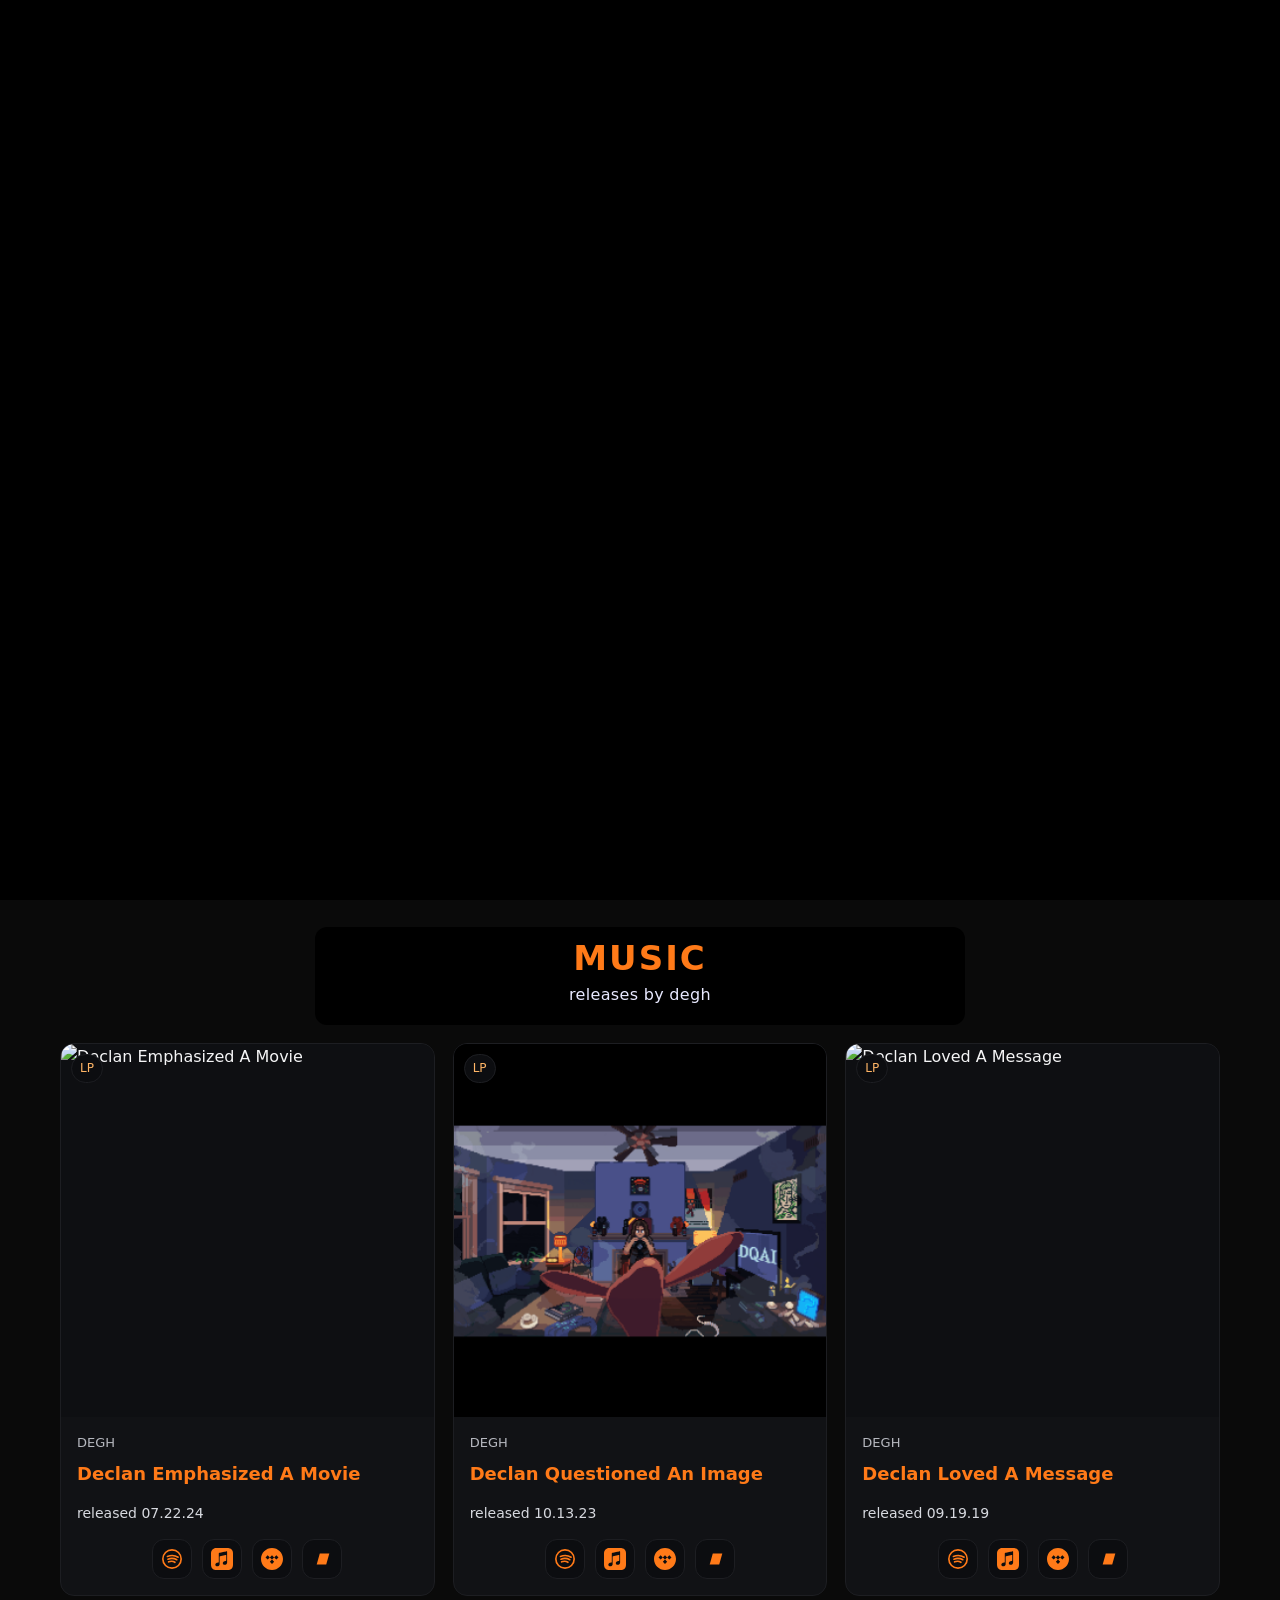
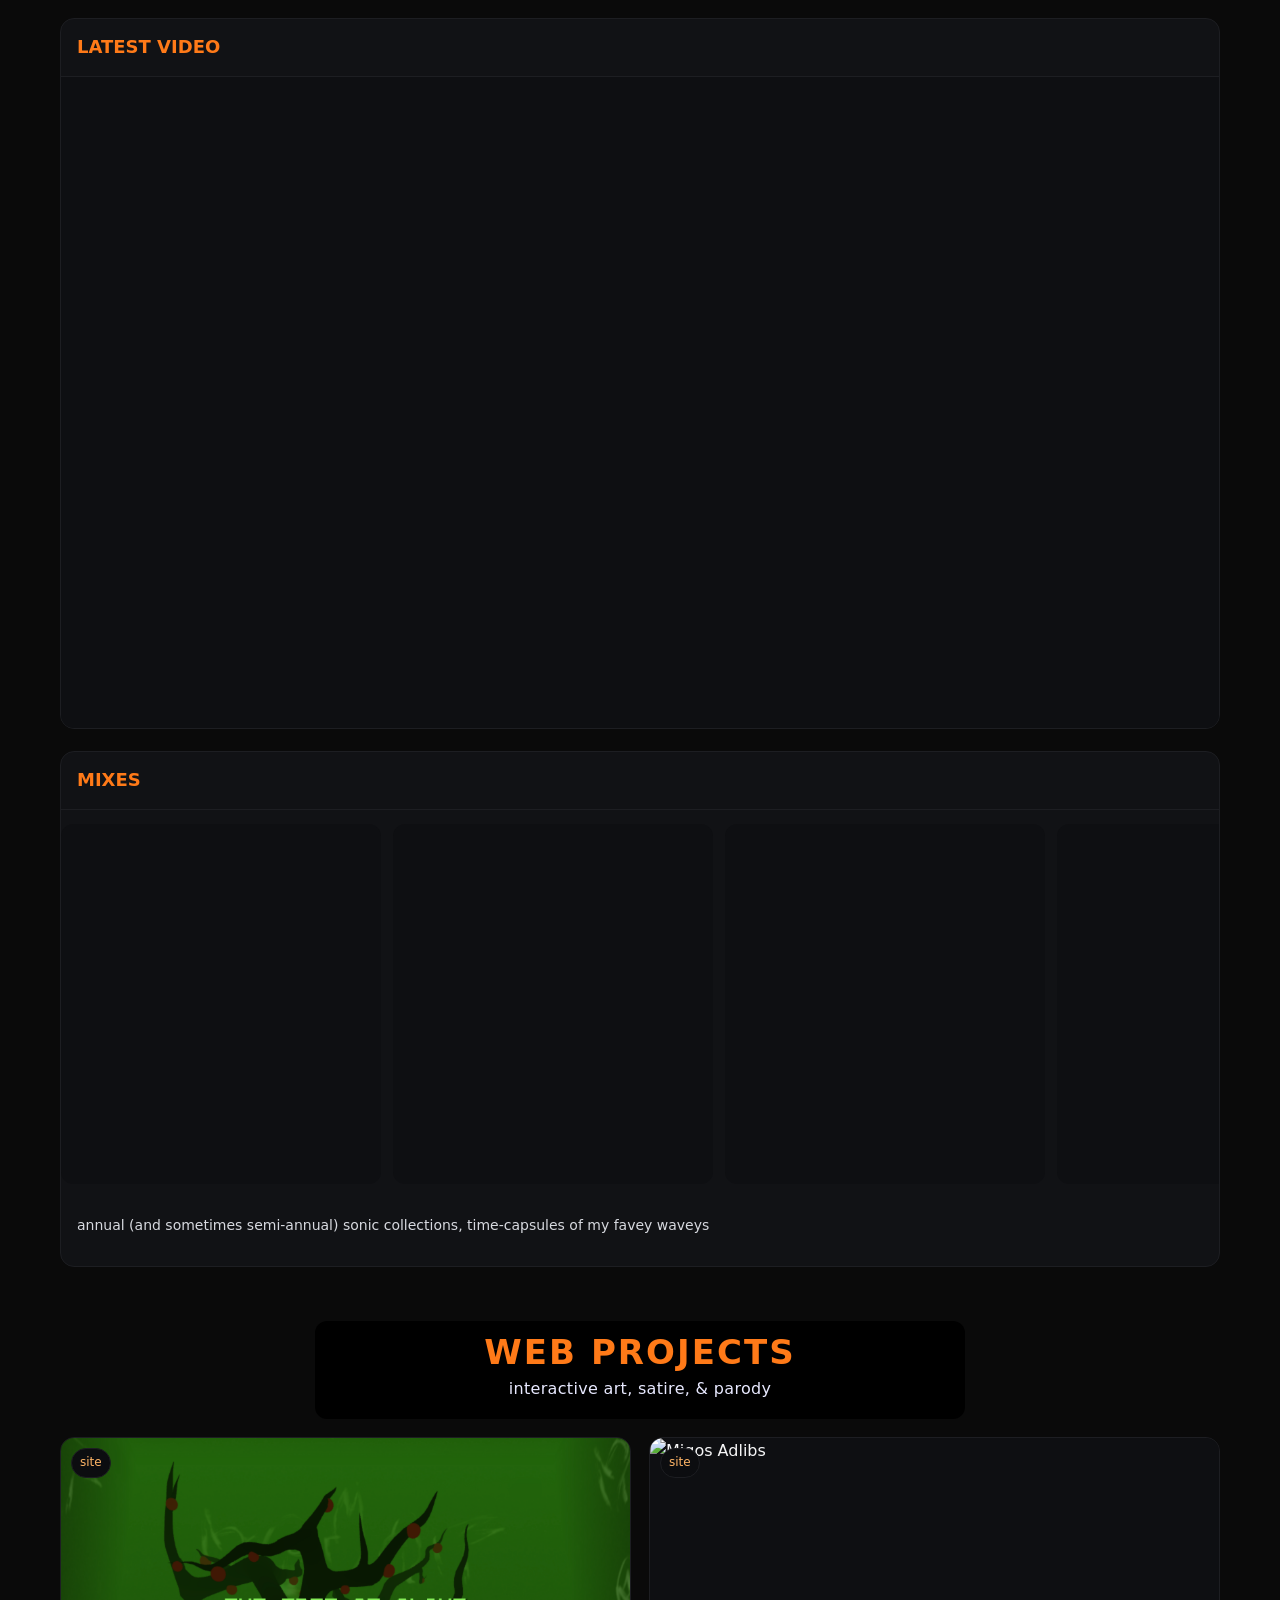
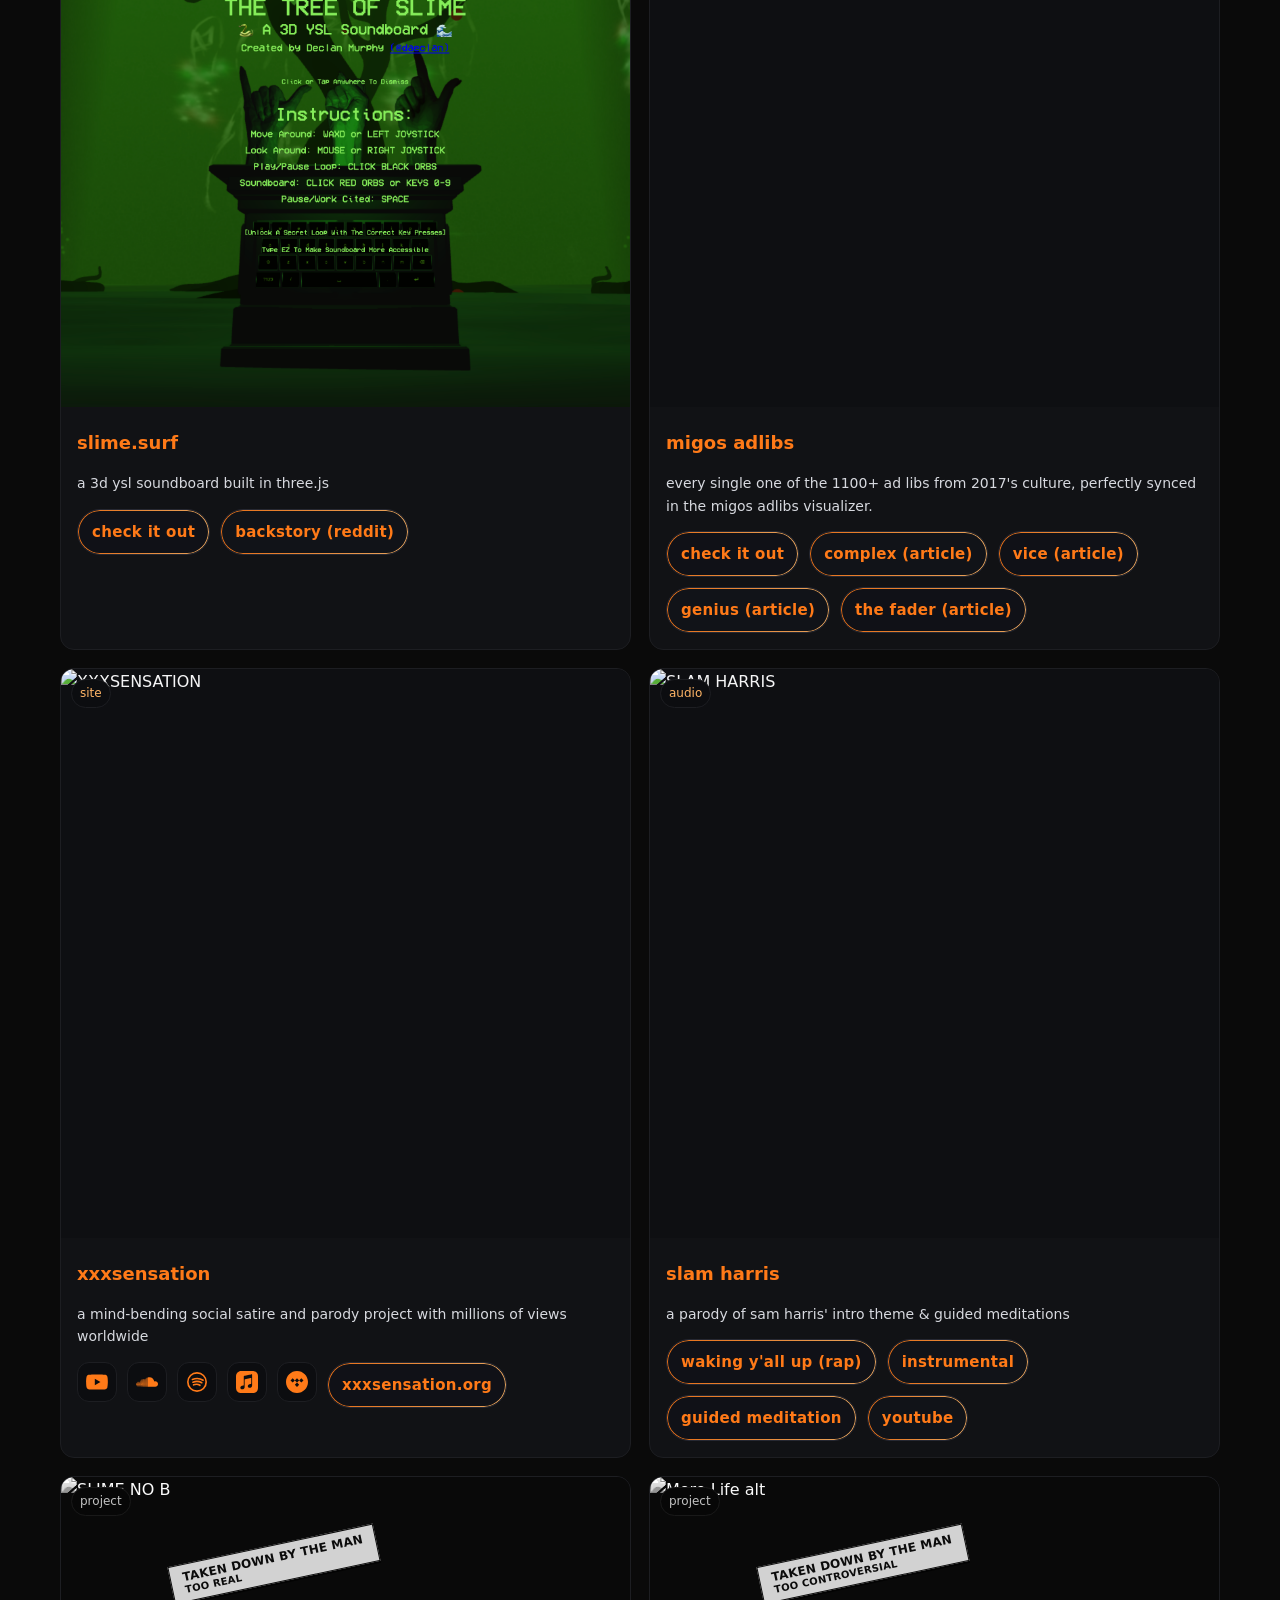
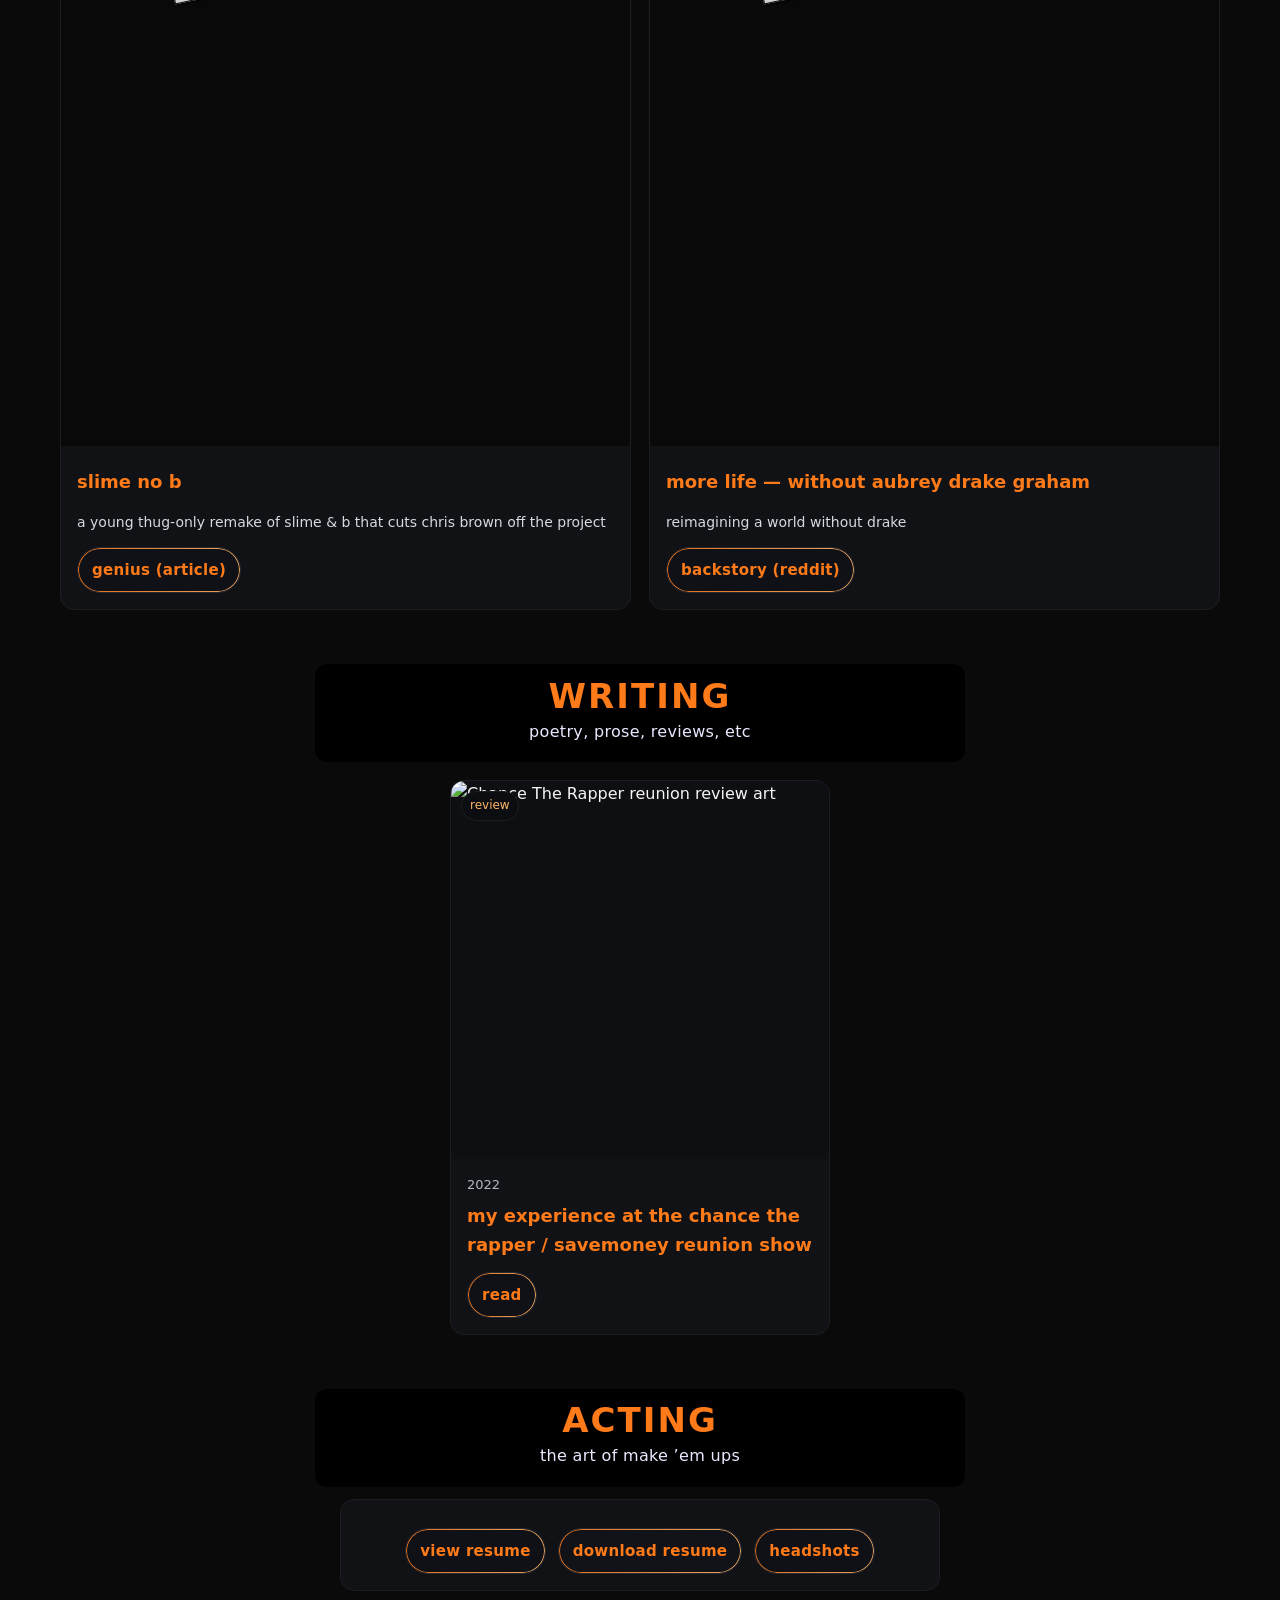
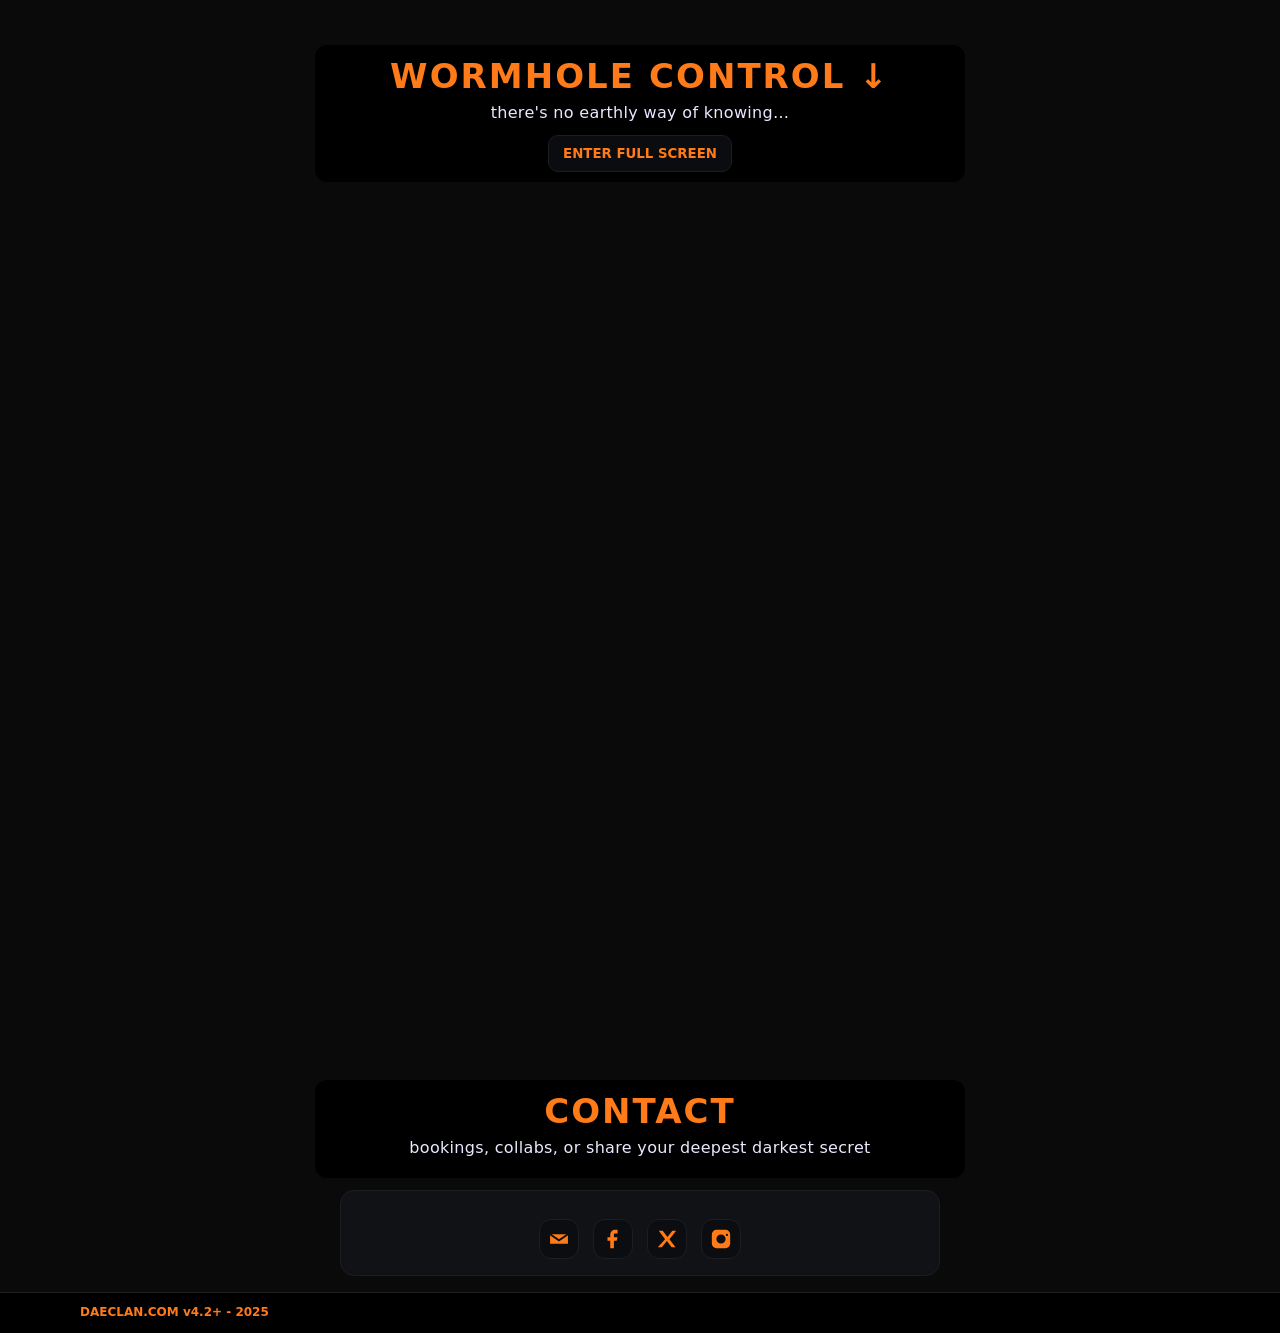
==== assets/index.html @ 9f44ee22 "v4.20+" ====
<!doctype html>
<html lang="en">
<head>
  <!-- SEO -->
  <meta name="description" content="a digital portfolio of music, web projects, and more from los angeles-based artist & creative declan murphy">
  <!-- Open Graph -->
  <meta property="og:type" content="website">
  <meta property="og:site_name" content="DAECLAN.COM">
  <meta property="og:url" content="https://daeclan.com/">
  <meta property="og:title" content="DAECLAN.COM">
  <meta property="og:description" content="a digital portfolio of music, web projects, and more from los angeles-based artist & creative declan murphy.">
  <meta property="og:image" content="https://daeclan.com/assets/daeclan-og-1200x630.jpg?v=1">
  <meta property="og:image:width" content="1200">
  <meta property="og:image:height" content="630">
  <meta property="og:image:alt" content="WELCOME TO DAECLAN . COM set over a rainbow wormhole background">
  <!-- Twitter -->
  <meta name="twitter:card" content="summary_large_image">
  <meta name="twitter:title" content="DAECLAN.COM">
  <meta name="twitter:description" content="a digital portfolio of music, web projects, and more from los angeles-based artist & creative declan murphy.">
  <meta name="twitter:image" content="https://daeclan.com/assets/daeclan-og-1200x630.jpg?v=1">
  <link rel="canonical" href="https://daeclan.com/">

  <meta charset="utf-8"/>
  <meta name="viewport" content="width=device-width,initial-scale=1"/>
  <title>DAECLAN.COM</title>
  <meta name="theme-color" content="#0a0a0a"/>
  <link href="https://api.fontshare.com/v2/css?f[]=clash-display@400,600,700&display=swap" rel="stylesheet">
  <link rel="icon" type="image/svg+xml" href="data:image/svg+xml,%3Csvg xmlns='http://www.w3.org/2000/svg' viewBox='0 0 100 100'%3E%3Ctext y='.9em' font-size='90'%3E%F0%9F%A7%A1%3C/text%3E%3C/svg%3E"/>
  <script>document.documentElement.classList.add('loading');</script>

  <style>
    :root{
      --bg:#0a0a0a;--panel:#111215;--fg:#f5f5f6;--muted:#b6b8bf;--line:#1d1e22;
      --accent:#ff7a18;--accent2:#ffb566;--r:14px;--maxw:1160px;--header:68px;
      --tight:.62;--narrow:600px;--fadein-duration:4s
    }
    @media (min-width:861px){:root{--tight:.56}}
    *{box-sizing:border-box}
    html,body{height:100%}
    html{scroll-behavior:smooth}
    body{margin:0;background:var(--bg);color:var(--fg);font:16px/1.6 "Clash Display",system-ui,-apple-system,Segoe UI,Roboto,Helvetica,Arial;display:flex;flex-direction:column;padding-top:var(--header)}
    .container{max-width:var(--maxw);margin:0 auto;padding:0 20px}
    a{text-decoration:none;color:inherit}

    /* ===== FULLSCREEN LOADER ===== */
    html.loading body{overflow:hidden;height:100vh}
    #loader{position:fixed;inset:0;background:#000;z-index:400000;display:grid;place-items:center;pointer-events:auto;opacity:1;transition:opacity .45s ease}
    html.loader-done #loader{opacity:0;pointer-events:none}
    #loaderStage{position:relative;width:100vw;height:100vh;display:grid;place-items:center}
    #loaderGL{position:absolute;inset:0;width:100%;height:100%;display:block;opacity:0;transition:opacity .6s ease}
    html.bg-ready #loaderGL{opacity:1}
    .preload-msg{position:absolute; z-index:3; inset:0; display:grid; place-items:center;
      font:700 28px/1.1 system-ui,-apple-system,Segoe UI,Roboto,Helvetica,Arial,sans-serif;
      color:#000; letter-spacing:.08em; text-transform:uppercase; animation:blink 2s steps(2,start) infinite}
    @keyframes blink{0%{opacity:1}50%{opacity:0}100%{opacity:1}}
    html.ui-ready .preload-msg{display:none}
    .loader-ui{position:relative;z-index:2;display:flex;flex-direction:column;align-items:center;gap:24px;opacity:0;transform:translateY(6px)}
    html.fonts-ready .loader-ui{animation:uiIn .28s cubic-bezier(.22,.61,.36,1) forwards}
    @keyframes uiIn{to{opacity:1;transform:none}}
    .loader-stack{display:flex;flex-direction:column;align-items:center;gap:6px}
    #loaderLabel{font-weight:800;letter-spacing:.12em;text-transform:uppercase;color:var(--accent);opacity:.98;font-family:"Clash Display",system-ui,sans-serif;font-size:12px;}
    #loaderPct{font-size:clamp(120px,22vw,360px);font-weight:900;line-height:.9;letter-spacing:-.01em;color:var(--accent);display:block;text-align:center;font-variant-numeric:tabular-nums;-webkit-text-stroke:1px rgba(0,0,0,.45);text-shadow:0 0 6px rgba(255,122,24,.55),0 0 20px rgba(255,122,24,.55),0 0 60px rgba(255,122,24,.45),0 0 100px rgba(255,180,100,.35);animation:pctGlow 3.4s ease-in-out infinite alternate;font-family:"Clash Display",system-ui,sans-serif;}
    @keyframes pctGlow{0%{text-shadow:0 0 4px rgba(255,122,24,.3),0 0 10px rgba(255,122,24,.3),0 0 30px rgba(255,122,24,.25),0 0 60px rgba(255,180,100,.2);}100%{text-shadow:0 0 8px rgba(255,122,24,.9),0 0 26px rgba(255,122,24,.9),0 0 70px rgba(255,122,24,.7),0 0 120px rgba(255,180,100,.6);}}

    #loaderBar{--p:0;position:relative;width:min(560px,80vw);height:12px;border-radius:999px;background:#000;border:1px solid #222;overflow:hidden;box-shadow:inset 0 0 0 1px #141414, 0 8px 28px rgba(255,122,24,.08);opacity:0;transform:translateY(4px)}
    html.fonts-ready #loaderBar{animation:barIn .28s .05s cubic-bezier(.22,.61,.36,1) forwards}
    @keyframes barIn{to{opacity:1;transform:none}}
    #loaderBar span{position:absolute;left:0;top:0;height:100%;width:calc(var(--p)*100%);border-radius:inherit;background:linear-gradient(90deg,rgba(255,255,255,.12),rgba(255,255,255,0)),linear-gradient(90deg,var(--accent) 0%, var(--accent2) 60%, #ffdca7 100%);filter:saturate(1.15);transition:width .16s cubic-bezier(.22,.61,.36,1);box-shadow:0 0 18px rgba(255,122,24,.35), 0 0 2px rgba(255,255,255,.3) inset;overflow:hidden}
    #loaderBar span.active::after{content:"";position:absolute;top:-40%;bottom:-40%;width:120px;left:-140px;background:radial-gradient(60px 100% at 50% 50%, rgba(255,255,255,.65), rgba(255,255,255,0) 70%);mix-blend-mode:screen;pointer-events:none;animation:spark 1.4s linear infinite;opacity:1}
    @keyframes spark{to{transform:translateX(calc(100% + 280px));}}

    /* Mobile blur when drawer open */
    @media (max-width: 860px) {
      html.menu-open body > *:not(header):not(#mobileNav) {
        filter: blur(10px) brightness(0.9) saturate(0.9);
        transition: filter .2s ease;
      }
      html.menu-open #bgScene,
      html.menu-open #heroMarquee,
      html.menu-open main,
      html.menu-open footer { filter: blur(10px) brightness(0.9) saturate(0.9); }
      html.menu-open main,
      html.menu-open #bgScene,
      html.menu-open #heroMarquee,
      html.menu-open footer { pointer-events: none; }
      #mobileNav {
        background: rgba(11,12,16,0.85);
        -webkit-backdrop-filter: blur(12px);
        backdrop-filter: blur(12px);
        transition: backdrop-filter .2s ease, background .2s ease;
      }
    }

    /* Hatch */
    #siteHatch{position:fixed;inset:0;z-index:2500;pointer-events:none}
    #siteHatch .door{position:absolute;left:0;right:0;height:50%;background:#000;transform:translateY(0);transition:transform .55s cubic-bezier(.22,.61,.36,1)}
    #siteHatch .door.top{top:0;border-bottom:1px solid var(--line)}
    #siteHatch .door.bot{bottom:0;border-top:1px solid var(--line)}
    #siteHatch.open .door.top{transform:translateY(-100%)}
    #siteHatch.open .door.bot{transform:translateY(100%)}

    /* Single intro white fade */
    #fadeIn{position:fixed;inset:0;background:#fff;z-index:5000;pointer-events:none;animation:fadeOut var(--fadein-duration) ease forwards}
    html.loading #fadeIn{display:none}
    @keyframes fadeOut{from{opacity:1}to{opacity:0}}

    /* ===== HEADER ===== */
    header{position:fixed;left:0;right:0;top:0;z-index:3000;border-bottom:1px solid var(--line);backdrop-filter:blur(6px);background:#0b0b0cbf}
    :fullscreen header{display:none !important}
    .bar{height:var(--header);display:flex;align-items:center;justify-content:space-between}
    .brand{font-weight:700;letter-spacing:.3px}
    .brand b{color:var(--accent)}
    nav.primary{display:flex;gap:22px;align-items:center;text-transform:uppercase;margin-left:auto}
    nav.primary a{color:var(--muted);font-size:15px;padding:8px 0;position:relative;font-weight:600;letter-spacing:.04em}
    nav.primary a:hover{color:var(--fg)}
    nav.primary a.active{color:var(--accent)}
    nav.primary a.active::after{content:"";position:absolute;left:0;right:0;bottom:-6px;height:2px;background:linear-gradient(90deg,var(--accent),var(--accent2));border-radius:4px}
    .menu-btn{display:none}
    @media (max-width:860px){nav.primary{display:none}.menu-btn{display:inline-flex;appearance:none;border:1px solid var(--line);background:#0c0d10;color:var(--accent2);padding:10px 14px;border-radius:12px;font-weight:800;font-family:"Clash Display",system-ui,sans-serif}}

    /* mobile drawer */
    #mobileNav{position:fixed;inset:var(--header) 0 0 0;display:none;z-index:3500;background:rgba(11,12,16,.96);-webkit-backdrop-filter:blur(8px);backdrop-filter:blur(8px)}
    #mobileNav.open{display:block}
    #mobileNav .wrap{max-width:var(--maxw);margin:0 auto;padding:20px}
    #mobileNav a{display:block;font-size:18px;font-weight:800;padding:14px 12px;border-radius:12px;margin-bottom:10px;color:#111;background:linear-gradient(90deg,var(--accent),var(--accent2));text-transform:uppercase;font-family:"Clash Display",system-ui,sans-serif}

    /* layers + marquee */
    main{position:relative;z-index:2;flex:1}
    #bgScene{position:fixed;left:0;right:0;bottom:0;top:var(--header);z-index:0;pointer-events:none}
    html.at-bottom #bgScene, html.in-control #bgScene{pointer-events:auto;cursor:crosshair}
    #heroMarquee{position:fixed;inset:var(--header) 0 0 0;z-index:1;pointer-events:none;width:100vw;height:calc(100svh - var(--header));transition:opacity .2s ease}
    .heroSpacer{height:calc(100svh - var(--header));min-height:calc(100svh - var(--header));max-width:var(--maxw);margin:0 auto}

    /* sections — spacing HALVED */
    section{scroll-margin-top:calc(var(--header) + 14px)}
    .section{padding:27px 0}
    .section:last-of-type{padding-bottom:0}
    .section-head{width:calc(var(--tight)*100%);max-width:min(calc(var(--tight)*var(--maxw)),720px);margin:0 auto 12px;background:#000;border-radius:12px;padding:10px 16px;position:relative;z-index:2}
    .title{font-size:clamp(24px,3.8vw,34px);line-height:1.1;margin:.2rem 0 .25rem;font-weight:700;letter-spacing:.06em;text-transform:uppercase;text-align:center;color:var(--accent)}
    .subtitle{font-size:clamp(13px,2vw,16px);margin:0 auto 8px;color:#e8e9ff;text-align:center;text-transform:lowercase;letter-spacing:.02em}

    /* grid + cards etc. */
    .grid{display:grid;gap:18px;grid-template-columns:repeat(12,1fr)}
    .col-3{grid-column:span 3}.col-4{grid-column:span 4}.col-6{grid-column:span 6}.col-12{grid-column:span 12}
    @media (max-width:860px){.col-3,.col-4,.col-6{grid-column:span 12}}
    .card{background:var(--panel);border:1px solid var(--line);border-radius:var(--r);overflow:hidden;transition:transform .2s,border-color .2s,box-shadow .2s}
    .card:hover{transform:translateY(-2px);border-color:#2a2c33;box-shadow:0 12px 40px rgba(0,0,0,.55)}
    .thumb{position:relative;aspect-ratio:1/1;background:#0e0f12;display:grid;place-items:center;overflow:hidden;cursor:zoom-in}
    .thumb img{width:100%;height:100%;object-fit:cover;display:block}
    .thumb .tag{position:absolute;left:10px;top:10px;font-size:12px;background:#0c0d10;border:1px solid var(--line);color:var(--accent2);padding:4px 8px;border-radius:999px}
    .card-body{padding:16px}
    .meta{display:flex;gap:12px;color:var(--muted);font-size:13px;flex-wrap:wrap}
    .title-sm{font-weight:700;font-size:18px;margin:6px 0;color:var(--accent)}
    .desc{color:#d7d9df;font-size:14px}
    .actions{display:flex;gap:10px;margin-top:12px;flex-wrap:wrap}
    .card .actions{width:100%;max-width:none;margin:12px 0 0}
    .actions.center{justify-content:center}
    .actions.left{justify-content:flex-start}
    .actions.center.nowrap{flex-wrap:nowrap}
    @media (max-width:640px){.actions.center.nowrap{flex-wrap:wrap}}
    .btn{display:inline-flex;align-items:center;gap:10px;padding:10px 14px;border-radius:9999px;font-size:15px;letter-spacing:.02em;border:1px solid #262832;background:rgba(16,18,24,.75);backdrop-filter:blur(6px);color:var(--accent);font-weight:800;position:relative;isolation:isolate;transition:transform .2s ease,box-shadow .2s ease;font-family:"Clash Display",system-ui,sans-serif}
    .btn::before{content:"";position:absolute;inset:0;border-radius:inherit;padding:1px;background:linear-gradient(90deg,var(--accent),var(--accent2));-webkit-mask:linear-gradient(#000 0 0) content-box,linear-gradient(#000 0 0);-webkit-mask-composite:xor;mask-composite:exclude;opacity:.9}
    .btn:hover{transform:translateY(-2px);box-shadow:0 14px 42px rgba(0,0,0,.35)}
    .btn.alt{background:rgba(18,20,26,.75);color:var(--accent)}
    .icon-btn{display:inline-flex;align-items:center;justify-content:center;width:40px;height:40px;border-radius:12px;border:1px solid var(--line);background:#0c0d10;transition:transform .15s;color:var(--accent)}
    .icon-btn:hover{transform:translateY(-1px)}
    .icon-svg{display:inline-block;width:22px;height:22px;background:var(--accent);-webkit-mask-repeat:no-repeat;-webkit-mask-position:center;-webkit-mask-size:contain;mask-repeat:no-repeat;mask-position:center;mask-size:contain}
    .icon-apple{-webkit-mask-image:url('/assets/apple-music.svg');mask-image:url('/assets/apple-music.svg')}
    .icon-tidal{-webkit-mask-image:url('/assets/tidal.svg');mask-image:url('/assets/tidal.svg')}
    .icon-soundcloud{-webkit-mask-image:url('/assets/soundcloud.svg');mask-image:url('/assets/soundcloud.svg')}
    .icon-youtube{-webkit-mask-image:url('/assets/youtube.svg');mask-image:url('/assets/youtube.svg')}

    .taped{position:relative;filter:grayscale(100%) contrast(1.05)}
    .tape{position:absolute;left:30%;top:12%;transform:translateX(-30%) rotate(-12deg);background:#ffd400;color:#111;font-weight:900;letter-spacing:.02em;border:1px solid #111;padding:6px 12px;box-shadow:0 2px 0 #0006;text-transform:uppercase;font-size:12px;line-height:1.1;display:inline-block;z-index:2}
    .tape small{display:block;font-weight:800}
    .narrow{max-width:var(--narrow);margin:0 auto}

    .video-card,.mixes-card{background:var(--panel);border:1px solid var(--line);border-radius:14px;overflow:hidden;position:relative;z-index:5}
    .video-head,.mixes-head{padding:14px 16px;border-bottom:1px solid var(--line)}
    .video-title,.mixes-title{margin:0;font-size:18px;font-weight:800;color:var(--accent)}
    .video-wrap{position:relative;width:100%;padding-top:56.25%;background:#0e0f12}
    .video-wrap iframe{position:absolute;inset:0;width:100%;height:100%;border:0}
    .mixes-card{background:var(--panel);border:1px solid var(--line);border-radius:14px;overflow:hidden;position:relative;z-index:5}
    .mixes-head{padding:14px 16px;border-bottom:1px solid var(--line)}
    .mixes-title{margin:0;font-size:18px;font-weight:800;color:var(--accent)}
    .mixes-desc{padding:0 16px 16px;color:#d7d9df;font-size:14px}
    .mix-rail{display:flex;gap:12px;overflow-x:auto;padding:14px 16px 16px;-webkit-overflow-scrolling:touch;overscroll-behavior-x:contain;scroll-snap-type:x proximity;touch-action:pan-x}
    .mix-rail::-webkit-scrollbar{display:none}
    .mix-embed{flex:0 0 320px;height:360px;border:0;border-radius:12px;overflow:hidden;background:#0e0f12;scroll-snap-align:start;pointer-events:auto;position:relative;z-index:6}
    @media (max-width:560px){.mix-embed{flex:0 0 280px;height:340px}}
    .center-wrap{display:flex;justify-content:center;padding:0 10px}
    .max-380{max-width:380px;width:100%}
    #contact .card{background:var(--panel);border:1px solid var(--line);border-radius:14px}
    #contact .icon-btn{width:40px;height:40px}
    .footer-gap{height:16px}
    footer{position:relative;z-index:3;border-top:1px solid var(--line);background:#000}
    .footer-inner{max-width:var(--maxw);margin:0 auto;padding:10px 20px;display:flex;align-items:center}
    .footer-inner small{font-size:12px;color:var(--accent);font-weight:700}

    /* ==== WORMHOLE CONTROL SECTION ==== */
    #control{min-height:calc(100svh - var(--header));display:block}
    .control-wrap{max-width:var(--maxw);margin:0 auto;padding:0 20px;width:100%}
    .control-spacer{height:calc(100svh - var(--header));}

    /* ===== FIXED SIDE CONTROLLERS ===== */
    .sideControls{position:fixed;inset:var(--header) 0 0 0;pointer-events:none;z-index:5;opacity:0;transition:opacity .18s ease}
    .ctrlCol{position:absolute;top:50%;transform:translateY(-50%);width:70px;display:flex;flex-direction:column;align-items:center;gap:10px;pointer-events:none}
    .ctrlCol .card{background:#000;border:1px solid var(--line);border-radius:14px;padding:10px;pointer-events:auto;display:flex;flex-direction:column;align-items:center;gap:10pxwidth:64px;margin:0 auto;text-align:center;}
    .ctrlCol .label{font-weight:800;font-size:0.7em;line-height:1.2;font-family:"Clash Display",system-ui,sans-serif;color:var(--accent);letter-spacing:.08em;text-transform:uppercase;text-align:center;white-space:normal;}
    .ctrlCol .readout{font:800 11px/1.1 "Clash Display",system-ui,sans-serif;color:#eaecef}
    .ctrlCol.left{left:8px}
    .ctrlCol.right{right:8px}

    /* ===== CUSTOM VERTICAL SLIDERS ===== */
    .vslider{position:relative;width:28px;height:220px;display:flex;align-items:center;justify-content:center;-webkit-tap-highlight-color:transparent;user-select:none;-webkit-user-select:none;cursor:default}
    .vslider .track{position:relative;width:8px;height:200px;border-radius:999px;background:linear-gradient(180deg,var(--accent),var(--accent2));box-shadow:inset 0 0 0 1px #141414;touch-action:none;cursor:default}
    .vslider .thumb{position:absolute;left:50%;width:22px;height:22px;transform:translate(-50%,-50%);border-radius:50%;background:#000;border:2px solid #111;box-shadow:0 2px 10px #0008;touch-action:none;will-change:transform;cursor:grab}
    .vslider[data-grabbing="1"] .thumb{box-shadow:0 6px 18px #000c;cursor:grabbing}
    .vslider:focus-visible .thumb{outline:2px solid #222;outline-offset:2px}

    /* tiny buttons */
    .ctrlRow{display:flex;gap:8px;margin-top:6px;flex-wrap:wrap;justify-content:center}
    .tiny-btn{appearance:none;border:1px solid var(--line);background:#0b0c10;color:var(--accent2);
      width:28px;height:28px;border-radius:8px;display:inline-flex;align-items:center;justify-content:center;
      font:900 11px/1 "Clash Display",system-ui,sans-serif;letter-spacing:.06em}
    .tiny-btn:active{transform:translateY(1px)}
    .tiny-btn svg{width:14px;height:14px}
    .tiny-btn.active{outline:2px solid var(--accent2)}

    /* ===== FS controls (enter/exit) ===== */
    .fs-btn{appearance:none;border:1px solid var(--line);background:#0b0c10;color:var(--accent);
      padding:10px 14px;border-radius:10px;font-weight:800;font-family:"Clash Display",system-ui,sans-serif;pointer-events:auto}
    #fsExit{position:fixed;top:12px;right:12px;z-index:4500;display:none}
    :fullscreen #fsExit{display:inline-flex}
  </style>
</head>

<body>
  <!-- ===== FULLSCREEN LOADER ===== -->
  <div id="loader" aria-label="Site loading">
    <div id="loaderStage">
      <canvas id="loaderGL" aria-hidden="true"></canvas>
      <div id="preLoadMsg" class="preload-msg">LOADING...</div>
      <div class="loader-ui">
        <div class="loader-stack">
          <span id="loaderPct" aria-live="polite">0%</span>
          <span id="loaderLabel">THANK YOU FOR WAITING :)</span>
        </div>
        <div id="loaderBar" aria-hidden="true"><span></span></div>
      </div>
    </div>
  </div>

  <!-- Hatch over site -->
  <div id="siteHatch" aria-hidden="true">
    <div class="door top"></div>
    <div class="door bot"></div>
  </div>

  <div id="fadeIn" aria-hidden="true"></div>

  <header>
    <div class="container bar">
      <a class="brand" href="#top">DAECLAN<b>.COM</b></a>
      <nav class="primary" aria-label="Chapters">
        <a href="#music">MUSIC</a>
        <a href="#web">WEB&nbsp;PROJECTS</a>
        <a href="#writing">WRITING</a>
        <a href="#acting">ACTING</a>
        <a href="#control">WORMHOLE</a>
        <a href="#contact">CONTACT</a>
      </nav>
      <div style="display:flex;gap:10px;align-items:center">
        <button class="menu-btn" id="menuToggle" aria-controls="mobileNav" aria-expanded="false">Menu</button>
      </div>
    </div>
    <nav id="mobileNav" aria-label="Mobile Navigation" aria-hidden="true">
      <div class="wrap">
        <a href="#music">MUSIC</a>
        <a href="#web">WEB PROJECTS</a>
        <a href="#writing">WRITING</a>
        <a href="#acting">ACTING</a>
        <a href="#control">WORMHOLE</a>
        <a href="#contact">CONTACT</a>
      </div>
    </nav>
  </header>

  <!-- ========= WORMHOLE WRAP (canvas + side controls; goes fullscreen) ========= -->
  <div id="wormholeWrap" aria-hidden="false">
    <canvas id="bgScene"></canvas>

    <!-- ===== FIXED SIDE CONTROLS ===== -->
    <div class="sideControls" id="sideControls" aria-hidden="false" style="opacity:0">
      <!-- Left: Warp + Ripple Size -->
      <div class="ctrlCol left">
        <div class="card" role="group" aria-label="Warp speed">
          <div class="label">Warp</div>
          <div class="readout" id="warpReadout">1.00×</div>
          <div class="vslider" id="warpSlider" role="slider" aria-label="Warp speed"
            aria-orientation="vertical" aria-valuemin="0" aria-valuemax="100" aria-valuenow="20"
            data-min="0" data-max="100" data-value="20">
            <div class="track"></div><div class="thumb"></div>
          </div>
          <div class="ctrlRow">
            <button class="tiny-btn" type="button" data-action="pause" title="Pause/Play" aria-label="Pause/Play">
              <svg viewBox="0 0 24 24" fill="currentColor"><rect x="6" y="5" width="4" height="14"/><rect x="14" y="5" width="4" height="14"/></svg>
            </button>
          </div>
        </div>

        <div class="card" role="group" aria-label="Ripple Size">
          <div class="label">Ripple Size</div>
          <div class="readout" id="rSizeReadout">1.00×</div>
          <div class="vslider" id="rSizeSlider" role="slider" aria-label="Ripple size"
            aria-orientation="vertical" aria-valuemin="0" aria-valuemax="100" aria-valuenow="50"
            data-min="0" data-max="100" data-value="50">
            <div class="track"></div><div class="thumb"></div>
          </div>
        </div>
      </div>

      <!-- Right: Zoom + RIPPLE INTENSITY -->
      <div class="ctrlCol right">
        <div class="card" role="group" aria-label="Zoom">
          <div class="label">Zoom</div>
          <div class="readout" id="zoomReadout">1.00×</div>
          <div class="vslider" id="zoomSlider" role="slider" aria-label="Zoom"
            aria-orientation="vertical" aria-valuemin="0" aria-valuemax="100" aria-valuenow="50"
            data-min="0" data-max="100" data-value="50">
            <div class="track"></div><div class="thumb"></div>
          </div>
          <div class="ctrlRow">
            <button class="tiny-btn" type="button" data-action="reset" title="Reset" aria-label="Reset">
              <svg viewBox="0 0 24 24" fill="currentColor"><path d="M12 5v4L7 4l5-5v4a8 8 0 1 1-8 8H2a10 10 0 1 0 10-10z"/></svg>
            </button>
          </div>
        </div>

        <div class="card" role="group" aria-label="Ripple Zest">
          <div class="label">RIPPLE ZEST</div>
          <div class="readout" id="rIntReadout">1.00×</div>
          <div class="vslider" id="rIntSlider" role="slider" aria-label="Ripple intensity"
            aria-orientation="vertical" aria-valuemin="0" aria-valuemax="100" aria-valuenow="50"
            data-min="0" data-max="100" data-value="50">
            <div class="track"></div><div class="thumb"></div>
          </div>
        </div>
      </div>
    </div>

    <!-- Exit Fullscreen button (shows only in :fullscreen) -->
    <button id="fsExit" class="fs-btn" type="button" aria-label="Exit fullscreen">EXIT FULL SCREEN</button>
  </div>

  <!-- canvases for marquee -->
  <canvas id="heroMarquee" aria-label="Welcome marquee"></canvas>
  <div class="heroSpacer" aria-hidden="true"></div>

  <main id="main">
    <!-- MUSIC -->
    <section id="music" class="section container">
      <div class="section-head"><h2 class="title">MUSIC</h2><p class="subtitle">releases by degh</p></div>

      <div class="grid" style="margin-top:18px;">
        <article class="card col-4">
          <div class="thumb">
            <img class="zoomable" loading="lazy" src="https://f4.bcbits.com/img/a3715201532_16.jpg" alt="Declan Emphasized A Movie">
            <span class="tag">LP</span>
          </div>
          <div class="card-body">
            <div class="meta"><span>DEGH</span></div>
            <h3 class="title-sm">Declan Emphasized A Movie</h3>
            <p class="desc">released 07.22.24</p>
            <div class="actions center">
              <a class="icon-btn" href="https://open.spotify.com/album/6LG5Tnvnmd3801uTbjF6xH?si=kfAMEb1vR-WxINDmxGzQxg" target="_blank" aria-label="Spotify">
                <svg viewBox="0 0 24 24" width="22" height="22" fill="none" stroke="currentColor" stroke-width="1.8" stroke-linecap="round" stroke-linejoin="round"><circle cx="12" cy="12" r="10"></circle><path d="M7 9.2c3.9-1.5 8.3-1.2 11.7.8"></path><path d="M7.6 12.2c3.2-1.2 6.7-1 9.6.6"></path><path d="M8.3 15.1c2.4-.9 5-.7 6.9.5"></path></svg>
              </a>
              <a class="icon-btn" href="https://music.apple.com/us/album/declan-emphasized-a-movie/1753615378" target="_blank" rel="noopener" aria-label="Apple Music"><span class="icon-svg icon-apple"></span></a>
              <a class="icon-btn" href="https://tidal.com/browse/album/371066965?u" target="_blank" rel="noopener" aria-label="Tidal"><span class="icon-svg icon-tidal"></span></a>
              <a class="icon-btn" href="https://degh.bandcamp.com/album/declan-emphasized-a-movie" target="_blank" aria-label="Bandcamp"><svg viewBox="0 0 24 24" width="22" height="22" fill="currentColor"><path d="M6.2 18h10.4l3.4-12H9.6z"/></svg></a>
            </div>
          </div>
        </article>

        <article class="card col-4">
          <div class="thumb">
            <img class="zoomable" loading="lazy" src="/assets/DQAI.gif" alt="Declan Questioned An Image">
            <span class="tag">LP</span>
          </div>
          <div class="card-body">
            <div class="meta"><span>DEGH</span></div>
            <h3 class="title-sm">Declan Questioned An Image</h3>
            <p class="desc">released 10.13.23</p>
            <div class="actions center">
              <a class="icon-btn" href="https://open.spotify.com/album/6LG5Tnvnmd3801uTbjF6xH?si=kfAMEb1vR-WxINDmxGzQxg" target="_blank" aria-label="Spotify">
                <svg viewBox="0 0 24 24" width="22" height="22" fill="none" stroke="currentColor" stroke-width="1.8" stroke-linecap="round" stroke-linejoin="round"><circle cx="12" cy="12" r="10"></circle><path d="M7 9.2c3.9-1.5 8.3-1.2 11.7.8"></path><path d="M7.6 12.2c3.2-1.2 6.7-1 9.6.6"></path><path d="M8.3 15.1c2.4-.9 5-.7 6.9.5"></path></svg>
              </a>
              <a class="icon-btn" href="https://music.apple.com/us/album/declan-emphasized-a-movie/1753615378" target="_blank" rel="noopener" aria-label="Apple Music"><span class="icon-svg icon-apple"></span></a>
              <a class="icon-btn" href="https://tidal.com/browse/album/371066965?u" target="_blank" rel="noopener" aria-label="Tidal"><span class="icon-svg icon-tidal"></span></a>
              <a class="icon-btn" href="https://degh.bandcamp.com/album/declan-questioned-an-image" target="_blank" aria-label="Bandcamp"><svg viewBox="0 0 24 24" width="22" height="22" fill="currentColor"><path d="M6.2 18h10.4l3.4-12H9.6z"/></svg></a>
            </div>
          </div>
        </article>

        <article class="card col-4">
          <div class="thumb">
            <img class="zoomable" loading="lazy" src="https://f4.bcbits.com/img/a0932996697_16.jpg" alt="Declan Loved A Message">
            <span class="tag">LP</span>
          </div>
          <div class="card-body">
            <div class="meta"><span>DEGH</span></div>
            <h3 class="title-sm">Declan Loved A Message</h3>
            <p class="desc">released 09.19.19</p>
            <div class="actions center">
              <a class="icon-btn" href="https://open.spotify.com/album/3R0oRVPjz7V53wJ4Nia9pk" target="_blank" aria-label="Spotify"><svg viewBox="0 0 24 24" width="22" height="22" fill="none" stroke="currentColor" stroke-width="1.8" stroke-linecap="round" stroke-linejoin="round"><circle cx="12" cy="12" r="10"></circle><path d="M7 9.2c3.9-1.5 8.3-1.2 11.7.8"></path><path d="M7.6 12.2c3.2-1.2 6.7-1 9.6.6"></path><path d="M8.3 15.1c2.4-.9 5-.7 6.9.5"></path></svg></a>
              <a class="icon-btn" href="https://music.apple.com/us/album/declan-loved-a-message/1479080675" target="_blank" rel="noopener" aria-label="Apple Music"><span class="icon-svg icon-apple"></span></a>
              <a class="icon-btn" href="https://tidal.com/browse/album/117178044" target="_blank" rel="noopener" aria-label="Tidal"><span class="icon-svg icon-tidal"></span></a>
              <a class="icon-btn" href="https://degh.bandcamp.com/album/declan-loved-a-message" target="_blank" aria-label="Bandcamp"><svg viewBox="0 0 24 24" width="22" height="22" fill="currentColor"><path d="M6.2 18h10.4l3.4-12H9.6z"/></svg></a>
            </div>
          </div>
        </article>
      </div>

      <div class="grid" style="margin-top:22px;">
        <article class="card col-12 video-card">
          <div class="video-head"><h3 class="video-title">LATEST VIDEO</h3></div>
          <div class="video-wrap">
            <iframe src="https://www.youtube.com/embed/XBsp40jGAIk" title="our dream funeral — DEGH" allow="accelerometer; autoplay; clipboard-write; encrypted-media; gyroscope; picture-in-picture; web-share" allowfullscreen></iframe>
          </div>
        </article>
      </div>

      <div class="grid" style="margin-top:22px;">
        <article class="col-12 mixes-card">
          <div class="mixes-head"><h3 class="mixes-title">MIXES</h3></div>
          <div class="mix-rail" id="mixRail" data-mixcount="20">
            <iframe class="mix-embed" loading="lazy" scrolling="no" allow="autoplay; encrypted-media; fullscreen; clipboard-write; picture-in-picture" src="https://www.mixcloud.com/widget/iframe/?hide_cover=0&light=0&feed=%2Fdegh-ii%2Fits-all-illusions-winter-24-mix%2F" title="IT'S ALL ILLUSIONS (winter '24 mix)"></iframe>
            <iframe class="mix-embed" loading="lazy" scrolling="no" allow="autoplay; encrypted-media; fullscreen; clipboard-write; picture-in-picture" src="https://www.mixcloud.com/widget/iframe/?hide_cover=0&light=0&feed=%2Fdegh-ii%2Fdegh-vs-the-unblinking-giants-summer-23-mix%2F" title="DEGH vs the Unblinking Giants (summer '23)"></iframe>
            <iframe class="mix-embed" loading="lazy" scrolling="no" allow="autoplay; encrypted-media; fullscreen; clipboard-write; picture-in-picture" src="https://www.mixcloud.com/widget/iframe/?hide_cover=0&light=0&feed=%2Fdegh%2Fits-absurd-spring-22-mini-mix%2F" title="it's absurd (spring '22)"></iframe>
            <iframe class="mix-embed" loading="lazy" scrolling="no" allow="autoplay; encrypted-media; fullscreen; clipboard-write; picture-in-picture" src="https://www.mixcloud.com/widget/iframe/?hide_cover=0&light=0&feed=%2Fdegh%2Fwhat-is-left-winter-mix-21%2F" title="what is left (winter '21)"></iframe>
            <iframe class="mix-embed" loading="lazy" scrolling="no" allow="autoplay; encrypted-media; fullscreen; clipboard-write; picture-in-picture" src="https://www.mixcloud.com/widget/iframe/?hide_cover=0&light=0&feed=%2Fdegh%2Fits-a-fucking-feeling-midwinter-mix-20%2F" title="it's a fucking feeling (midwinter '20)"></iframe>

            <!-- placeholders -->
            <div class="mix-embed" data-mix-placeholder="1"></div>
            <div class="mix-embed" data-mix-placeholder="2"></div>
            <div class="mix-embed" data-mix-placeholder="3"></div>
            <div class="mix-embed" data-mix-placeholder="4"></div>
            <div class="mix-embed" data-mix-placeholder="5"></div>
            <div class="mix-embed" data-mix-placeholder="6"></div>
            <div class="mix-embed" data-mix-placeholder="7"></div>
            <div class="mix-embed" data-mix-placeholder="8"></div>
            <div class="mix-embed" data-mix-placeholder="9"></div>
            <div class="mix-embed" data-mix-placeholder="10"></div>
            <div class="mix-embed" data-mix-placeholder="11"></div>
            <div class="mix-embed" data-mix-placeholder="12"></div>
            <div class="mix-embed" data-mix-placeholder="13"></div>
            <div class="mix-embed" data-mix-placeholder="14"></div>
            <div class="mix-embed" data-mix-placeholder="15"></div>
          </div>
          <p class="mixes-desc">annual (and sometimes semi-annual) sonic collections, time-capsules of my favey waveys</p>
        </article>
      </div>
    </section>

    <!-- WEB PROJECTS -->
    <section id="web" class="section container">
      <div class="section-head"><h2 class="title">WEB PROJECTS</h2><p class="subtitle">interactive art, satire, &amp; parody</p></div>
      <div class="grid" style="margin-top:18px;">
        <article class="card col-6">
          <div class="thumb"><img class="zoomable" loading="lazy" src="/assets/tree-of-slime.jpg" alt="THE TREE OF SLIME"><span class="tag">site</span></div>
          <div class="card-body">
            <h3 class="title-sm">slime.surf</h3>
            <p class="desc">a 3d ysl soundboard built in three.js</p>
            <div class="actions left">
              <a class="btn" href="https://www.slime.surf/" target="_blank" rel="noopener">check it out</a>
              <a class="btn alt" href="https://www.reddit.com/r/YoungThug/comments/l764h9/i_was_tapped_by_300_entertainment_to_make_a/" target="_blank" rel="noopener">backstory (reddit)</a>
            </div>
          </div>
        </article>

        <article class="card col-6">
          <div class="thumb"><img class="zoomable" loading="lazy" src="https://encrypted-tbn0.gstatic.com/images?q=tbn:ANd9GcQ0bfJdhGXIua_As_7MJh72F1eTj-v1yxYn1A&s" alt="Migos Adlibs"><span class="tag">site</span></div>
          <div class="card-body">
            <h3 class="title-sm">migos adlibs</h3>
            <p class="desc">every single one of the 1100+ ad libs from 2017's culture, perfectly synced in the migos adlibs visualizer.</p>
            <div class="actions left">
              <a class="btn" href="http://migosadlibs.com/" target="_blank">check it out</a>
              <a class="btn alt" href="https://www.complex.com/music/a/aaron-mansfield/visualizer-listen-migos-culture" target="_blank">complex (article)</a>
              <a class="btn" href="https://web.archive.org/web/20170204175942/https://noisey.vice.com/en_ca/article/someone-made-a-handy-visualizer-for-every-single-ad-lib-on-migos-culture" target="_blank">vice (article)</a>
              <a class="btn alt" href="https://genius.com/a/every-ad-lib-on-migos-culture-visualized" target="_blank">genius (article)</a>
              <a class="btn" href="https://www.thefader.com/2017/02/03/migos-culture-adlib-website" target="_blank">the fader (article)</a>
            </div>
          </div>
        </article>

        <article class="card col-6">
          <div class="thumb"><img class="zoomable" loading="lazy" src="https://i.scdn.co/image/ab67616d00001e028b4ab0e172584a790ede3ddb" alt="XXXSENSATION"><span class="tag">site</span></div>
          <div class="card-body">
            <h3 class="title-sm">xxxsensation</h3>
            <p class="desc">a mind-bending social satire and parody project with millions of views worldwide</p>
            <div class="actions left">
              <a class="icon-btn" href="https://www.youtube.com/@XXXSENSATION" target="_blank" aria-label="YouTube"><span class="icon-svg icon-youtube"></span></a>
              <a class="icon-btn" href="https://soundcloud.com/XXXSENSATION" target="_blank" aria-label="SoundCloud"><span class="icon-svg icon-soundcloud"></span></a>
              <a class="icon-btn" href="https://open.spotify.com/artist/4Wv7dAochHCJFUcbdm947v" target="_blank" aria-label="Spotify">
                <svg viewBox="0 0 24 24" width="22" height="22" fill="none" stroke="currentColor" stroke-width="1.8" stroke-linecap="round" stroke-linejoin="round"><circle cx="12" cy="12" r="10"></circle><path d="M7 9.2c3.9-1.5 8.3-1.2 11.7.8"></path><path d="M7.6 12.2c3.2-1.2 6.7-1 9.6.6"></path><path d="M8.3 15.1c2.4-.9 5-.7 6.9.5"></path></svg>
              </a>
              <a class="icon-btn" href="https://music.apple.com/us/artist/xxxsensation/1272482261?l=es-MX" target="_blank" aria-label="Apple Music"><span class="icon-svg icon-apple"></span></a>
              <a class="icon-btn" href="https://tidal.com/artist/9039012/u" target="_blank" aria-label="Tidal"><span class="icon-svg icon-tidal"></span></a>
              <a class="btn" href="http://xxxsensation.org/" target="_blank" rel="noopener">xxxsensation.org</a>
            </div>
          </div>
        </article>

        <article class="card col-6">
          <div class="thumb"><img class="zoomable" loading="lazy" src="https://i1.sndcdn.com/avatars-000573770682-9iw8t5-t1080x1080.jpg" alt="SLAM HARRIS"><span class="tag">audio</span></div>
          <div class="card-body">
            <h3 class="title-sm">slam harris</h3>
            <p class="desc">a parody of sam harris' intro theme & guided meditations</p>
            <div class="actions left">
              <a class="btn" href="https://soundcloud.com/slamharris/waking-yall-up" target="_blank">waking y'all up (rap)</a>
              <a class="btn alt" href="https://soundcloud.com/slamharris/waking-yall-up-instrumental" target="_blank">instrumental</a>
              <a class="btn" href="https://soundcloud.com/slamharris/the-waking-yall-up-course-day-one" target="_blank">guided meditation</a>
              <a class="btn alt" href="https://www.youtube.com/watch?v=2fzMX_51Q5Y" target="_blank" rel="noopener">youtube</a>
            </div>
          </div>
        </article>

        <article class="card col-6">
          <div class="thumb taped">
            <img class="zoomable" loading="lazy" src="https://external-preview.redd.it/1AlUV093E_T8YqmmipXI1AkAVxX1hZIpOUvaMXAl1Sk.jpg?width=640&crop=smart&auto=webp&s=08d31771651c98a8aa316822247924da509822ae" alt="SLIME NO B">
            <span class="tape">taken down by the man<small>too real</small></span>
            <span class="tag">project</span>
          </div>
          <div class="card-body">
            <h3 class="title-sm">slime no b</h3>
            <p class="desc">a young thug-only remake of slime &amp; b that cuts chris brown off the project</p>
            <div class="actions left"><a class="btn" href="https://genius.com/a/this-young-thug-only-remake-of-slime-b-cuts-chris-brown-off-the-project" target="_blank">genius (article)</a></div>
          </div>
        </article>

        <article class="card col-6">
          <div class="thumb taped">
            <img class="zoomable" loading="lazy" src="https://i1.sndcdn.com/avatars-000321758334-11pr0g-t1080x1080.jpg" alt="More Life alt">
            <span class="tape">taken down by the man<small>too controversial</small></span>
            <span class="tag">project</span>
          </div>
          <div class="card-body">
            <h3 class="title-sm">more life — without aubrey drake graham</h3>
            <p class="desc">reimagining a world without drake</p>
            <div class="actions left"><a class="btn" href="https://www.reddit.com/r/Music/comments/6l0h48/v_petty_presents_more_life_without_aubrey_drake/" target="_blank">backstory (reddit)</a></div>
          </div>
        </article>
      </div>
    </section>

    <!-- WRITING -->
    <section id="writing" class="section container">
      <div class="section-head"><h2 class="title">WRITING</h2><p class="subtitle">poetry, prose, reviews, etc</p></div>
      <div class="center-wrap" style="margin-top:18px;">
        <article class="card max-380">
          <div class="thumb">
            <img class="zoomable" loading="lazy" src="https://assets0.dostuffmedia.com/uploads/aws_asset/aws_asset/11334994/da6a8705-9490-4e41-a441-ee38d1e6dde8.jpg" alt="Chance The Rapper reunion review art">
            <span class="tag">review</span>
          </div>
          <div class="card-body">
            <div class="meta"><span>2022</span></div>
            <h3 class="title-sm">my experience at the chance the rapper / savemoney reunion show</h3>
            <div class="actions left"><a class="btn" href="https://www.reddit.com/r/hiphopheads/comments/wgz90k/my_experience_at_the_chance_the_rapper_savemoney/" target="_blank">read</a></div>
          </div>
        </article>
      </div>
    </section>

    <!-- ACTING -->
    <section id="acting" class="section container">
      <div class="section-head"><h2 class="title" id="actingTitle">ACTING</h2><p class="subtitle">the art of make ’em ups</p></div>
      <div class="narrow">
        <div class="card"><div class="card-body">
          <div class="actions center nowrap" style="gap:12px">
            <a class="btn" href="/assets/Declan_Murphy_Theatre_Resume_PerfectOnePage.pdf" target="_blank" rel="noopener">view resume</a>
            <a class="btn alt" href="/assets/Declan_Murphy_Theatre_Resume_PerfectOnePage.pdf" download>download resume</a>
            <button class="btn" id="openHeadshots" type="button">headshots</button>
          </div>
        </div></div>
      </div>
    </section>

    <!-- WORMHOLE CONTROL -->
    <section id="control" class="section">
      <div class="section-head">
        <h2 class="title">WORMHOLE CONTROL ↓</h2>
        <p class="subtitle">there's no earthly way of knowing…</p>
        <div class="center-wrap" style="margin-top:10px">
          <button class="fs-btn" id="fsEnter" type="button" aria-pressed="false" title="Fullscreen wormhole">ENTER FULL SCREEN</button>
        </div>
      </div>
      <div class="control-spacer" aria-hidden="true"></div>
    </section>

    <!-- CONTACT -->
    <section id="contact" class="section container">
      <div class="section-head"><h2 class="title">CONTACT</h2><p class="subtitle">bookings, collabs, or share your deepest darkest secret</p></div>
      <div class="narrow">
        <div class="card"><div class="card-body">
          <div class="actions center" style="gap:14px;flex-wrap:wrap">
            <a class="icon-btn" href="mailto:declxn@gmail.com" aria-label="Email">
              <svg viewBox="0 0 24 24" width="22" height="22" fill="currentColor"><path d="M2.25 6.75h19.5v10.5H2.25z"/><path d="M2.25 6.75 12 13.5l9.75-6.75" fill="none" stroke="#0c0d10" stroke-width="2"/></svg>
            </a>
            <a class="icon-btn" href="https://www.facebook.com/declxn" target="_blank" aria-label="Facebook">
              <svg viewBox="0 0 24 24" width="22" height="22" fill="currentColor"><path d="M13 22v-8h3l1-4h-4V7a1 1 0 0 1 1-1h3V2h-3a5 5 0 0 0-5 5v3H6v4h3v8z"/></svg>
            </a>
            <a class="icon-btn" href="https://twitter.com/daeclan" target="_blank" aria-label="X/Twitter">
              <svg viewBox="0 0 24 24" width="22" height="22" fill="currentColor"><path d="M3 3h4.3l5.2 6.8L17.8 3H22l-7.3 9.4L21.3 21H17l-5.1-6.7L6.3 21H2l7.9-8.6L3 3z"/></svg>
            </a>
            <a class="icon-btn" href="https://instagram.com/daeclan" target="_blank" aria-label="Instagram">
              <svg viewBox="0 0 24 24" width="22" height="22" fill="currentColor"><path d="M7 2h10a5 5 0 0 1 5 5v10a5 5 0 0 1-5 5H7a5 5 0 0 1-5-5V7a5 5 0 0 1 5-5Zm5 5a5 5 0 1 0 5 5 5 5 0 0 0-5-5Zm6.5-.75a1.25 1.25 0 1 0 1.25 1.25A1.25 1.25 0 0 0 18.5 6.25Z"/></svg>
            </a>
          </div>
        </div></div>
      </div>
    </section>

    <div class="footer-gap"></div>
  </main>

  <footer role="contentinfo">
    <div class="footer-inner">
      <small>DAECLAN.COM v4.2+ - 2025</small>
    </div>
  </footer>

  <div id="lightbox" role="dialog" aria-modal="true" aria-label="Album art" style="display:none"><img id="lightboxImg" alt=""></div>
  <dialog id="headshotsDlg" style="border:1px solid var(--line);background:#0b0c10;max-width:min(980px,94vw);width:94vw;border-radius:16px;color:#fff">
    <div style="display:flex;align-items:center;justify-content:space-between;padding:12px 16px;border-bottom:1px solid var(--line)">
      <strong>Headshots</strong>
      <button class="btn alt" id="closeHeadshots" type="button" style="padding:8px 12px;border-radius:10px">Close</button>
    </div>
    <div style="display:grid;grid-template-columns:repeat(2,1fr);gap:10px;padding:16px">
      <img src="/assets/headshot1.jpg" alt="Headshot 1" style="width:100%;aspect-ratio:1/1;object-fit:cover;border-radius:12px;border:1px solid var(--line)">
      <img src="/assets/headshot2.jpg" alt="Headshot 2" style="width:100%;aspect-ratio:1/1;object-fit:cover;border-radius:12px;border:1px solid var(--line)">
      <img src="/assets/headshot3.jpg" alt="Headshot 3" style="width:100%;aspect-ratio:1/1;object-fit:cover;border-radius:12px;border:1px solid var(--line)">
      <img src="/assets/headshot4.jpg" alt="Headshot 4" style="width:100%;aspect-ratio:1/1;object-fit:cover;border-radius:12px;border:1px solid var(--line)">
    </div>
  </dialog>

  <!-- Three.js (r160+) -->
  <script src="https://unpkg.com/three@0.160.0/build/three.min.js"></script>

  <script>
  
  /* Scrollspy */
  (function(){
    const secs=[...document.querySelectorAll('main section[id]')];
    const links=[...document.querySelectorAll('header nav.primary a')];
    const map=id=>links.find(a=>a.getAttribute('href')==='#'+id);

    function setActiveById(id){
      const link = map(id);
      if(!link) return;
      links.forEach(a=>a.classList.remove('active'));
      link.classList.add('active');
    }

    const io=new IntersectionObserver(es=>{
      es.forEach(e=>{
        const id=e.target.id, link=map(id);
        if(!link) return;
        if(e.isIntersecting){
          links.forEach(a=>a.classList.remove('active'));
          link.classList.add('active');
        }
      });
    },{rootMargin:'-45% 0px -50% 0px',threshold:0.01});
    secs.forEach(s=>io.observe(s));

    // Force CONTACT active near bottom of page
    function checkBottom(){
      const scrollY = window.scrollY || document.documentElement.scrollTop || 0;
      const vh = window.innerHeight || 1;
      const docH = document.documentElement.scrollHeight || document.body.scrollHeight || 0;
      const bottomThreshold = docH - vh*0.6;
      if (scrollY + vh >= bottomThreshold){
        setActiveById('contact');
      }
    }

    window.addEventListener('scroll',checkBottom,{passive:true});
    window.addEventListener('resize',checkBottom,{passive:true});

    // Also when clicking CONTACT, immediately reflect in nav
    links.forEach(a=>{
      a.addEventListener('click',()=>{
        const href=a.getAttribute('href')||'';
        if(href==='#contact') setActiveById('contact');
      });
    });
  })();
/* Mobile menu */
  (function(){
    const btn=document.getElementById('menuToggle');
    const panel=document.getElementById('mobileNav');
    if(!btn||!panel) return;
    const headerH=()=>parseInt(getComputedStyle(document.documentElement).getPropertyValue('--header'))||68;
    function open(state){
      btn.setAttribute('aria-expanded', state?'true':'false');
      panel.classList.toggle('open', state);
      panel.setAttribute('aria-hidden', state?'false':'true');
      document.documentElement.classList.toggle('menu-open', state);
      document.body.style.overflow = state ? 'hidden' : '';
      document.body.style.touchAction = state ? 'none' : '';
    }
    btn.addEventListener('click',()=>open(btn.getAttribute('aria-expanded')!=='true'));
    panel.addEventListener('click',e=>{
      const link=e.target.closest('a[href^="#"]');
      if(!link) return;
      e.preventDefault();
      const id=link.getAttribute('href').slice(1);
      const target=document.getElementById(id);
      const y=target?(target.getBoundingClientRect().top+window.scrollY-(headerH()+12)):0;
      open(false);
      requestAnimationFrame(()=>{requestAnimationFrame(()=>window.scrollTo({top:y,behavior:'smooth'}));});
    });
    window.matchMedia('(min-width:861px)').addEventListener('change',ev=>{if(ev.matches) open(false);});
  })();

  /* Lightbox */
  (function(){
    const lb=document.getElementById('lightbox'), img=document.getElementById('lightboxImg');
    if(!lb||!img) return;
    document.querySelectorAll('.thumb .zoomable').forEach(el=>{
      el.addEventListener('click',()=>{img.src=el.src;img.alt=el.alt||'';lb.style.display='grid'})
    });
    lb.addEventListener('click',()=>lb.style.display='none');
    document.addEventListener('keydown',e=>{if(e.key==='Escape') lb.style.display='none'})
  })();
  </script>

  <!-- HEADSHOTS dialog wiring -->
  <script>
  (function(){
    const openBtn = document.getElementById('openHeadshots');
    const dlg     = document.getElementById('headshotsDlg');
    const closeBtn= document.getElementById('closeHeadshots');
    if(!openBtn || !dlg || !closeBtn) return;

    function openModal(){
      if (typeof dlg.showModal === 'function') {
        dlg.showModal();
      } else {
        dlg.setAttribute('open','');
      }
    }
    function closeModal(){
      if (dlg.hasAttribute('open') && typeof dlg.close === 'function') {
        dlg.close();
      } else {
        dlg.removeAttribute('open');
      }
    }

    openBtn.addEventListener('click', (e)=>{ e.preventDefault(); e.stopPropagation(); openModal(); });
    closeBtn.addEventListener('click', (e)=>{ e.preventDefault(); e.stopPropagation(); closeModal(); });

    dlg.addEventListener('click', (e)=>{
      const rect = dlg.getBoundingClientRect();
      if (e.clientX < rect.left || e.clientX > rect.right || e.clientY < rect.top || e.clientY > rect.bottom) {
        closeModal();
      }
    });
    document.addEventListener('keydown', (e)=>{ if(e.key === 'Escape' && dlg.hasAttribute('open')) closeModal(); });
  })();
  </script>

  <script>
  /* ==== MARQUEE ==== */
  (function(){
    const canvas=document.getElementById('heroMarquee');
    if(!canvas) return;
    const ctx=canvas.getContext('2d',{alpha:true});
    const DPR=Math.min(devicePixelRatio||1,2);
    const LINE1='WELCOME TO', LINE2='DAECLAN . COM', ORANGE='#ff7a18';
    let W=1,H=1,glyphs=[],center={x:0,y:0};

    function headerH(){return parseInt(getComputedStyle(document.documentElement).getPropertyValue('--header'))||68;}
    function resize(){
      const hH=headerH();
      const w=innerWidth;
      const vh = Math.max(innerHeight, window.visualViewport?visualViewport.height:innerHeight);
      const h=Math.max(1, vh - hH);
      W=(w*DPR)|0; H=(h*DPR)|0; canvas.width=W; canvas.height=H; canvas.style.width=w+'px'; canvas.style.height=h+'px';
      center={x:W/2,y:H/2}; layout();
      window.dispatchEvent(new Event('marquee:ready'));
    }
    function layout(){
      glyphs.length=0;
      const isM=innerWidth<=560;
      const base=Math.min(W,H*.9);
      let s1=base*(isM?0.09*0.93*0.95:0.11*0.95);
      let s2=base*(isM?0.125*0.93*0.95:0.155*0.95);
      let y1=H*(isM?0.43:0.44), y2=H*(isM?0.555:0.60);

      function fit(t,size,sp){
        ctx.font=`900 ${size}px "Clash Display",system-ui,sans-serif`;
        let tot=0; for(const ch of t){tot+=ctx.measureText(ch).width+sp}
        const lim=W*.9; let g=0;
        while(tot>lim&&g++<60){size*=.965;sp*=.965;ctx.font=`900 ${size}px "Clash Display",system-ui,sans-serif`;tot=0;for(const ch of t){tot+=ctx.measureText(ch).width+sp}}
        return{size,sp}
      }
      let sp1=s1*(isM?.08:.10), sp2=s2*(isM?.06:.10);
      ({size:s1,sp:sp1}=fit(LINE1,s1,sp1)); ({size:s2,sp:sp2}=fit(LINE2,s2,sp2));

      function pushLine(text,size,y){
        ctx.font=`900 ${size}px "Clash Display",system-ui,sans-serif`;
        const spacing=size*.10; let totalW=0;
        for(const ch of text){totalW+=ctx.measureText(ch).width+spacing}
        let x=(W-totalW)/2;
        for(const ch of text){
          const w=ctx.measureText(ch).width;
          glyphs.push({ch,x:x+w/2,y,size,phase:Math.random()*Math.PI*2,amp:(5+Math.random()*8)*DPR*.6,tilt:(Math.random()*0.04-0.02),color:ORANGE});
          x+=w+spacing
        }
      }
      pushLine(LINE1,s1,y1); pushLine(LINE2,s2,y2);
    }
    resize(); addEventListener('resize',resize,{passive:true});

    function fadeProgress(){
      const rect=document.querySelector('.heroSpacer').getBoundingClientRect();
      const hH=headerH();
      const heroTop = window.scrollY + rect.top - hH;
      const heroH   = rect.height || 1;
      const y       = window.scrollY;
      const s = (y - heroTop) / (heroH*0.9);
      return Math.max(0, Math.min(1, s));
    }

    function draw(tms){
      const t=tms*.001; ctx.clearRect(0,0,W,H);
      const s = fadeProgress();
      const fade = Math.max(0, 1 - s*1.15);
      const isM = innerWidth<=560;
      const k = isM ? 3.0 : 1.25;

      const center={x:W/2,y:H/2};
      for(const g of glyphs){
        const buoy=Math.sin(t*1.2+g.phase)*(g.amp);
        const dx=g.x-center.x, dy=g.y-center.y;
        const px=g.x + dx*k*s;
        const py=g.y + dy*k*s + buoy;

        ctx.save();
        ctx.translate(px,py);
        ctx.rotate(g.tilt+Math.sin(t*.5+g.phase)*0.015);
        ctx.globalAlpha=fade;

        ctx.font=`900 ${g.size}px "Clash Display",system-ui,sans-serif`;
        ctx.textAlign='center'; ctx.textBaseline='middle';
        ctx.fillStyle=g.color;
        ctx.shadowColor='rgba(255,122,24,.9)'; ctx.shadowBlur=32*devicePixelRatio;
        ctx.fillText(g.ch,0,0);
        ctx.shadowColor='transparent';
        ctx.lineWidth=Math.max(1.5,g.size*.05); ctx.strokeStyle='rgba(0,0,0,.65)';
        ctx.strokeText(g.ch,0,0);
        ctx.globalCompositeOperation='lighter';
        const hl=ctx.createLinearGradient(-g.size*.3,-g.size*.25,g.size*.3,-g.size*.25);
        hl.addColorStop(0,'rgba(255,255,255,0)');
        hl.addColorStop(.5,'rgba(255,255,255,.30)');
        hl.addColorStop(1,'rgba(255,255,255,0)');
        ctx.fillStyle=hl; ctx.fillText(g.ch,0,-g.size*.03);
        ctx.globalCompositeOperation='source-over';
        ctx.restore();
      }
      canvas.style.opacity = fade <= 0.01 ? '0' : '1';
      requestAnimationFrame(draw);
    }
    requestAnimationFrame(draw);
  })();
  </script>

  <script>
  /* Wormhole shader + controls */
  (function(){
    const wrap = document.getElementById('wormholeWrap');
    const canvas=document.getElementById('bgScene'); if(!canvas) return;
    const gl=canvas.getContext('webgl2',{antialias:false,alpha:true,premultipliedAlpha:true}); if(!gl){console.warn('WebGL2 not available');return;}
    const vsrc=`#version 300 es
    const vec2 V[3]=vec2[3](vec2(-1.,-1.),vec2(3.,-1.),vec2(-1.,3.));
    out vec2 vUv; void main(){ vec2 p=V[gl_VertexID]; vUv=.5*(p+1.); gl_Position=vec4(p,0.,1.); }`;
    const fsrc=`#version 300 es
    precision highp float; in vec2 vUv; out vec4 frag;
    uniform vec2 uRes; uniform float uTime; uniform float uSpin; uniform float uTravel; uniform float uAmp; uniform float uDir;
    uniform float uZoom;
    uniform float uRippleSize;      
    uniform float uRippleIntensity; 
    uniform float uRippleGain;      
    const int MAX_RIPPLES = 256;
    uniform int uRippleCount;
    uniform vec3 uRipples[MAX_RIPPLES]; // (x,y,startTime)

    vec3 roygbiv(float i){ if(i<0.5)return vec3(1.,0.,0.); if(i<1.5)return vec3(1.,.48,0.); if(i<2.5)return vec3(1.,1.,0.); if(i<3.5)return vec3(0.,1.,0.); if(i<4.5)return vec3(0.,0.,1.); if(i<5.5)return vec3(.294,0.,.510); return vec3(.561,0.,1.);} 
    mat2 r(float a){ float c=cos(a),s=sin(a); return mat2(c,-s,s,c);}  

    vec2 rippleOffset(vec2 fragPx){
      vec2 off = vec2(0.0);
      const float LIFE=7.0, FADE_DUR=2.0, PI=3.14159265;
      for(int i=0;i<MAX_RIPPLES;i++){
        if(i>=uRippleCount) break;
        vec3 rp=uRipples[i];
        float age=uTime-rp.z;
        if(age>LIFE+FADE_DUR) continue;
        float d=distance(fragPx,rp.xy);

        float size = clamp(uRippleSize, 0.25, 4.0);
        float falloff = (0.0020/size) + age*(0.0010/size);
        float env = exp(-d*falloff);
        float w = (0.008/size) + age*(0.010/size);

        float speed=mix(9.0,6.0,smoothstep(3.0,LIFE,age));
        float wave=sin(d*w - age*speed);

        float damp=exp(-age*0.22);
        float tail=(age<LIFE)?1.0:0.5*(1.0+cos(PI*clamp((age-LIFE)/FADE_DUR,0.0,1.0)));

        float amp = damp*tail * clamp(uRippleIntensity, 0.2, 6.0) * uRippleGain;

        off += (env*amp)*wave*vec2(0.020,0.010);
      }
      return off;
    }

    void main(){
      vec2 fragPx=vUv*uRes;
      vec2 p=(fragPx-0.5*uRes)/min(uRes.x,uRes.y);
      p += rippleOffset(fragPx);

      p *= uZoom;

      if(uAmp>0.0001){
        float k=14., ph=uTime*7.*uDir, w=sin(k*p.y+ph), env=smoothstep(1.35,.18,abs(p.y));
        p.x += w*env*(0.065*uAmp);
        p.y += cos(k*p.y+ph)*env*(0.022*uAmp)*uDir;
      }
      p=r(uSpin)*p; float rlen=length(p)+1e-6, z=uTravel+4./rlen;
      float d=1.35, ring=floor(mod(z*d,7.)), stripe=smoothstep(.02,0.,abs(fract(z*d)-.5));
      float inner=smoothstep(.12,.20,rlen), glow=pow(1./(1.+6.*pow(rlen,2.2)),1.2);
      vec3 col=roygbiv(ring)*(stripe*inner*1.5 + glow*.55);
      float vig=smoothstep(1.5,.15,length(p)); col*=vig; col=max(col-0.004,0.);
      col=(col*(6.2*col+.5))/(col*(6.2*col+1.7)+.06); frag=vec4(col,1.0);
    }`;
    function sh(t,s){const o=gl.createShader(t);gl.shaderSource(o,s);gl.compileShader(o);if(!gl.getShaderParameter(o,gl.COMPILE_STATUS))throw gl.getShaderInfoLog(o);return o}
    const pr=gl.createProgram(); gl.attachShader(pr,sh(gl.VERTEX_SHADER,vsrc)); gl.attachShader(pr,sh(gl.FRAGMENT_SHADER,fsrc)); gl.linkProgram(pr);
    if(!gl.getProgramParameter(pr,gl.LINK_STATUS)) throw gl.getProgramInfoLog(pr);
    gl.useProgram(pr); gl.bindVertexArray(gl.createVertexArray());
    const uRes=gl.getUniformLocation(pr,'uRes'),uTime=gl.getUniformLocation(pr,'uTime'),uSpin=gl.getUniformLocation(pr,'uSpin'),uTravel=gl.getUniformLocation(pr,'uTravel'),uAmp=gl.getUniformLocation(pr,'uAmp'),uDir=gl.getUniformLocation(pr,'uDir');
    const uRippleCount=gl.getUniformLocation(pr,'uRippleCount');
    const uRipples=gl.getUniformLocation(pr,'uRipples');
    const uZoom=gl.getUniformLocation(pr,'uZoom');
    const uRippleSize=gl.getUniformLocation(pr,'uRippleSize');
    const uRippleIntensity=gl.getUniformLocation(pr,'uRippleIntensity');
    const uRippleGain=gl.getUniformLocation(pr,'uRippleGain');

    function resize(){
      const header=parseInt(getComputedStyle(document.documentElement).getPropertyValue('--header'))||68;
      const isFS = !!document.fullscreenElement;
      const topPad = isFS ? 0 : header;
      const vh=Math.max(innerHeight,window.visualViewport?visualViewport.height:innerHeight);
      const w=innerWidth, h=Math.max(1,vh-topPad); const d=Math.min(Math.max(1,devicePixelRatio||1),2.5);
      canvas.width=w*d; canvas.height=h*d; canvas.style.width=w+'px'; canvas.style.height=h+'px';
      gl.viewport(0,0,canvas.width,canvas.height); gl.uniform2f(uRes,canvas.width,canvas.height);
    }
    resize(); addEventListener('resize',resize,{passive:true}); document.addEventListener('fullscreenchange',()=>{ resize(); setRippleGain(); });

    let spin=0,travel=0,amp=0,dir=1,lastY=scrollY;
    let shaderTime = 0.0;

    addEventListener('scroll',()=>{ 
      if (window.__wormPaused) return;
      const y=scrollY,dy=y-lastY;lastY=y;
      if(dy){
        dir=dy<0?1:-1;
        amp=Math.min(1,Math.min(.75,Math.abs(dy)*.005)+amp);
      }
    }, {passive:true});

    // Ripple buffer
    const ripples=[]; const MAX_R=256;
    function addRipple(px,py){
      const now=shaderTime;
      ripples.push({x:Math.max(0,Math.min(px,gl.canvas.width)), y:Math.max(0,Math.min(gl.canvas.height - py, gl.canvas.height)), start:now});
      while(ripples.length>MAX_R) ripples.shift();
    }

    // === GLOBAL RIPPLE HANDLERS ===
    let dragging=false, lastX=0, lastYp=0, lastT=0;
    const blocksRippleSelector = [
      '.vslider','.fs-btn','button','.btn','a','nav','header','.ctrlCol','.card',
      '#mobileNav','dialog','[role="dialog"]','.mix-embed','#loader','#siteHatch'
    ].join(',');

    function isUIClick(target){ return !!target && !!target.closest && target.closest(blocksRippleSelector); }

    function toCanvasXY(clientX, clientY){
      const rect = canvas.getBoundingClientRect();
      const dpr  = Math.min(Math.max(1, devicePixelRatio || 1), 2.5);
      const x    = (clientX - rect.left) * dpr;
      const y    = (clientY - rect.top)  * dpr;
      return {x,y,dpr};
    }

    // Ripples only fire when not on UI and not paused
    document.addEventListener('pointerdown', e => {
      if (window.__wormPaused) return;
      if(isUIClick(e.target)) return;
      const {x,y}=toCanvasXY(e.clientX, e.clientY);
      for (let i = 0; i < 3; i++) addRipple(x, y);
      dragging=true; lastX=x; lastYp=y; lastT=performance.now();
    }, { passive: true, capture: true });

    window.addEventListener('pointermove', e=>{
      if(!dragging || window.__wormPaused) return;
      const {x,y,dpr}=toCanvasXY(e.clientX, e.clientY);
      const dx=x-lastX, dy=y-lastYp;
      const dist=Math.hypot(dx,dy);
      const step=8*dpr;
      if(dist>=step){
        const n=Math.min(24, Math.floor(dist/step));
        for(let i=1;i<=n;i++){
          const t=i/(n+1);
          addRipple(lastX+dx*t, lastYp+dy*t);
        }
        const now=performance.now(), dt=(now-lastT)/1000;
        if(dt>0){
          const v=dist/dt; amp = Math.min(1, amp + Math.min(0.6, v/(1200*dpr))); lastT=now;
        }
        lastX=x; lastYp=y;
      }
    }, {passive:true});

    window.addEventListener('pointerup', ()=>{dragging=false;}, {passive:true});
    window.addEventListener('pointercancel', ()=>{dragging=false;}, {passive:true});

    // Zoom + Warp mapping
    let zoom=1.0; function setZoom(z){ zoom=Math.max(0.000000333, Math.min(333.0, z)); }
    function warpFromSlider(v){const MIN=0.10, MAX=1000000.0; const K=Math.log(MAX/MIN); const t=v/100; return MIN*Math.exp(K*t);} 
    function sliderFromWarp(w){const MIN=0.10, MAX=1000000.0; const K=Math.log(MAX/MIN); const t=(Math.log(w/MIN))/K; return Math.max(0,Math.min(100,Math.round(t*100)));}

    // Ripple gain: 0.5 in fullscreen, 1.0 otherwise
    function setRippleGain(){ gl.uniform1f(uRippleGain, document.fullscreenElement ? 0.5 : 1.0); }
    setRippleGain();

    // Animation loop
    window.__wormPaused=false;

    (function loop(){
      const base=0.35;
      const step = 1/60;

      if (!window.__wormPaused){
        const rate=base*(window.__wormWarp || 1);
        travel += rate*step;
        spin   += 0.10*step;
        amp = Math.max(0, amp - step/2);
        shaderTime += step;
      }

      gl.uniform1f(uTime,shaderTime); 
      gl.uniform1f(uSpin,spin); 
      gl.uniform1f(uTravel,travel); 
      gl.uniform1f(uAmp,amp); 
      gl.uniform1f(uDir,dir);
      gl.uniform1i(uRippleCount, Math.min(ripples.length, 256));
      const buf=new Float32Array(256*3);
      for(let i=0;i<ripples.length && i<256;i++){ buf[i*3+0]=ripples[i].x; buf[i*3+1]=ripples[i].y; buf[i*3+2]=ripples[i].start; }
      gl.uniform3fv(uRipples, buf);
      gl.uniform1f(uZoom, zoom);
      gl.uniform1f(uRippleSize,  window.__ripSize || 1.0);
      gl.uniform1f(uRippleIntensity, window.__ripInt || 1.0);

      gl.disable(gl.DEPTH_TEST); gl.disable(gl.BLEND); gl.drawArrays(gl.TRIANGLES,0,3);
      if(!window.__wormReady){ window.__wormReady=true; window.dispatchEvent(new Event('worm:ready')); }
      requestAnimationFrame(loop);
    })();

    /* --------- UI: sliders --------- */
    (function(){
      const warpSlider=document.getElementById('warpSlider');
      const warpReadout=document.getElementById('warpReadout');
      const zoomSlider=document.getElementById('zoomSlider');
      const zoomReadout=document.getElementById('zoomReadout');

      const rSizeSlider=document.getElementById('rSizeSlider');
      const rSizeReadout=document.getElementById('rSizeReadout');
      const rIntSlider=document.getElementById('rIntSlider');
      const rIntReadout=document.getElementById('rIntReadout');

      function fmtWarp(x){
        if(x>=100000) return (x/1000|0)+'k×';
        if(x>=10000)  return (x/1000).toFixed(1)+'k×';
        if(x>=1000)   return (x/1000).toFixed(2)+'k×';
        if(x>=100)    return x.toFixed(0)+'×';
        if(x>=10)     return x.toFixed(1)+'×';
        return x.toFixed(2)+'×';
      }
      function fmtZoom(z){
        if(z>=100) return z.toFixed(0)+'×';
        if(z>=10)  return z.toFixed(1)+'×';
        if(z>=1)   return z.toFixed(2)+'×';
        if(z>=0.1) return z.toFixed(4)+'×';
        if(z>=0.01)return z.toFixed(6)+'×';
        return z.toFixed(7)+'×';
      }

      // Zoom range
      const Z_MIN=0.000000333, Z_MAX=333.0, ZK=Math.log(Z_MAX/Z_MIN);
      const sliderToZoom = v => Z_MIN*Math.exp(ZK*(v/100));
      const zoomSliderValueFor = z => Math.round(100 * Math.log(z/Z_MIN) / Math.log(Z_MAX/Z_MIN));
      window.zoomSliderValueFor = zoomSliderValueFor;

      function setThumbPosition(slider, value){
        const thumb=slider.querySelector('.thumb');
        const min=parseFloat(slider.dataset.min||'0');
        const max=parseFloat(slider.dataset.max||'100');
        const v = Math.min(max, Math.max(min, value));
        slider.dataset.value = v;
        slider.setAttribute('aria-valuenow', String(v));
        const t = (v - min) / (max - min);
        thumb.style.top = ((1 - t)*100) + '%';
      }

      function getValueFromPointer(slider, clientY){
        const track=slider.querySelector('.track');
        const rect=track.getBoundingClientRect();
        let t = (clientY - rect.top) / rect.height;
        t = Math.max(0, Math.min(1, t));
        t = 1 - t;
        const min=parseFloat(slider.dataset.min||'0');
        const max=parseFloat(slider.dataset.max||'100');
        return Math.round(min + t*(max-min));
      }

      function bindSlider(slider, onChange){
        if(!slider) return;
        const thumb=slider.querySelector('.thumb');
        const track=slider.querySelector('.track');
        if(!thumb || !track) return;
        let dragging=false, pointerId=null;

        const updateFromY=(y)=>{
          const v=getValueFromPointer(slider,y);
          setThumbPosition(slider,v);
          onChange(v);
        };

        const beginDrag = (e, captureEl) => {
          dragging=true; pointerId=e.pointerId;
          slider.dataset.grabbing='1';
          slider.focus({preventScroll:true});
          e.stopPropagation(); e.preventDefault();
          try { captureEl.setPointerCapture(pointerId); } catch {}
        };
        const endDrag = (e) => {
          if (!dragging || (pointerId!==null && e.pointerId!==pointerId)) return;
          dragging=false; slider.dataset.grabbing='0';
          try { (e.target).releasePointerCapture(pointerId); } catch {}
          pointerId=null;
        };

        track.addEventListener('pointerdown',(e)=>{
          updateFromY(e.clientY);
          beginDrag(e, track);
        }, {passive:false});
        thumb.addEventListener('pointerdown',(e)=>{
          beginDrag(e, thumb);
        }, {passive:false});

        const onMove=(e)=>{
          if(!dragging || (pointerId!==null && e.pointerId!==pointerId)) return;
          e.preventDefault(); e.stopPropagation();
          updateFromY(e.clientY);
        };
        window.addEventListener('pointermove',onMove,{passive:false});
        window.addEventListener('pointerup',endDrag,{passive:true});
        window.addEventListener('pointercancel',endDrag,{passive:true});

        // Keyboard
        slider.tabIndex=0;
        slider.addEventListener('keydown',(e)=>{
          const min=parseFloat(slider.dataset.min||'0');
          const max=parseFloat(slider.dataset.max||'100');
          let v=parseInt(slider.dataset.value||'0',10);
          const step=1, big=10;
          if(e.key==='ArrowUp'){ v=Math.min(max, v+ step); }
          else if(e.key==='ArrowDown'){ v=Math.max(min, v- step);}
          else if(e.key==='PageUp'){ v=Math.min(max, v+ big); }
          else if(e.key==='PageDown'){ v=Math.max(min, v- big); }
          else if(e.key==='Home'){ v=max; }
          else if(e.key==='End'){ v=min; }
          else return;
          e.preventDefault(); e.stopPropagation();
          setThumbPosition(slider,v);
          onChange(v);
        });

        const initV=parseInt(slider.dataset.value||'0',10);
        setThumbPosition(slider,initV);
        onChange(initV);
      }

      // Track warp globally
      window.__wormWarp = 1.0;

      function updateWarpSliderToWarp(w){
        const v = sliderFromWarp(w);
        setThumbPosition(warpSlider, v);
        warpReadout.textContent = fmtWarp(w);
        window.__wormWarp = w;
      }
      function updateZoomSliderToValue(v){
        setThumbPosition(zoomSlider, v);
        const z = sliderToZoom(v);
        setZoom(z);
        zoomReadout.textContent = fmtZoom(z);
      }
      window.updateZoomSliderToValue = updateZoomSliderToValue;
      window.updateWarpSliderToWarp  = updateWarpSliderToWarp;

      function setRippleSizeUI(v){
        setThumbPosition(rSizeSlider, v);
        const scale = 0.25 + (v/100)*(4.0-0.25);
        window.__ripSize = scale;
        rSizeReadout.textContent = scale.toFixed(2)+'×';
      }
      function setRippleIntensityUI(v){
        setThumbPosition(rIntSlider, v);
        const scale = 0.2 + (v/100)*(6.0-0.2);
        window.__ripInt = scale;
        rIntReadout.textContent = scale.toFixed(2)+'×';
      }

      // RESET: full reset of state, sliders, ripples, time, and unpause
      window.__wormReset = function(){
        window.__wormPaused = false;
        travel = 0;
        spin = 0;
        amp = 0;
        shaderTime = 0.0;
        ripples.length = 0;

        updateWarpSliderToWarp(1.0);
        updateZoomSliderToValue(zoomSliderValueFor(1.0));
        setRippleSizeUI(50);
        setRippleIntensityUI(50);
      };

      bindSlider(warpSlider,(v)=>{ const w = warpFromSlider(v); window.__wormWarp = w; warpReadout.textContent = fmtWarp(w); });
      bindSlider(zoomSlider,(v)=>{ const z = sliderToZoom(v); setZoom(z); zoomReadout.textContent = fmtZoom(z); });
      bindSlider(rSizeSlider,(v)=> setRippleSizeUI(v));
      bindSlider(rIntSlider,(v)=> setRippleIntensityUI(v));


      // Randomize initial warp speed (1–33×) and zoom (0.0008888–1.25) per session
      (function(){
        try{
          const warpSlider = document.getElementById('warpSlider');
          const zoomSlider = document.getElementById('zoomSlider');
          if(warpSlider){
            const wMin = 1.0, wMax = 33.0;
            const wRand = wMin + Math.random()*(wMax - wMin);
            const MIN = 0.10;
            const MAX = 210000.0;
            const K   = Math.log(MAX / MIN);
            const t   = Math.log(wRand/MIN) / K;
            const sliderVal = Math.round(t*100);
            warpSlider.value = String(Math.max(0,Math.min(100,sliderVal)));
          }
          if(zoomSlider){
            const zMin = 0.0008888, zMax = 1.25;
            const zRand = zMin + Math.random()*(zMax - zMin);
            const Z_MIN = 0.0008888;
            const Z_MAX = 1.25;
            const t = (zRand - Z_MIN) / (Z_MAX - Z_MIN);
            const sliderVal = Math.round(Math.max(0,Math.min(100,t*100)));
            zoomSlider.value = String(sliderVal);
          }
        }catch(e){ console.warn('randomize warp/zoom failed', e); }
      })();
      // Defaults
      updateWarpSliderToWarp(1.0);
      updateZoomSliderToValue(zoomSliderValueFor(1.0));
      setRippleSizeUI(50);
      setRippleIntensityUI(50);

      // Tiny buttons
      function hookTinyButtons(scope){
        scope.querySelectorAll('.tiny-btn').forEach(btn=>{
          const action=btn.dataset.action;
          if(action==='pause'){
            btn.addEventListener('click',(e)=>{
              e.stopPropagation();
              window.__wormPaused = !window.__wormPaused;
              btn.classList.toggle('active', window.__wormPaused);
            });
          } else if(action==='reset'){
            btn.addEventListener('click',(e)=>{ 
              e.stopPropagation(); 
              if (typeof window.__wormReset === 'function') window.__wormReset(); 
            });
          }
        });
      }
      hookTinyButtons(document);
    })();

    /* ---------- SideControls fade in/out based on ACTING + WORMHOLE ---------- */
    (function(){
      const controls = document.getElementById('sideControls');
      const actingTitle = document.getElementById('actingTitle');
      const wormhole = document.getElementById('control');
      if(!controls || !actingTitle || !wormhole) return;

      const headerH=()=>parseInt(getComputedStyle(document.documentElement).getPropertyValue('--header'))||68;
      function clamp01(x){return Math.max(0,Math.min(1,x));}

      function update(){
        const hH = headerH();
        const atRect = actingTitle.getBoundingClientRect();
        const whRect = wormhole.getBoundingClientRect();

        const start = atRect.top - hH;
        const ramp = 0.15 * innerHeight;
        const fadeIn = clamp01((-start) / Math.max(1,ramp));

        const bottomDist = whRect.bottom - innerHeight;
        const outRamp = 0.22 * innerHeight;
        const fadeOut = clamp01(bottomDist / Math.max(1,outRamp));

        const isFS = !!document.fullscreenElement;
        const opacity = isFS ? 1 : clamp01(fadeIn * fadeOut);
        controls.style.opacity = (opacity <= 0.001) ? '0' : String(opacity);
        controls.style.pointerEvents = 'none';
      }

      addEventListener('scroll',update,{passive:true});
      addEventListener('resize',update,{passive:true});
      document.addEventListener('fullscreenchange',update);
      update();
    })();

    /* ===== FULLSCREEN: enter/exit ===== */
    (function(){
      const enterBtn = document.getElementById('fsEnter');
      const exitBtn  = document.getElementById('fsExit');
      if(!enterBtn || !exitBtn) return;

      function fsActive(){ return !!document.fullscreenElement; }
      function updateEnter(){ enterBtn.textContent = 'ENTER FULL SCREEN'; }

      enterBtn.addEventListener('click', async (e)=>{
        e.stopPropagation(); e.preventDefault();
        try{
          if(!fsActive()){ await (wrap.requestFullscreen ? wrap.requestFullscreen({ navigationUI: "hide" }) : document.documentElement.requestFullscreen()); }
          else{ await document.exitFullscreen(); }
        }catch(err){ console.warn('Fullscreen error:', err); }
        updateEnter(); setRippleGain();
      });

      exitBtn.addEventListener('click', async (e)=>{
        e.stopPropagation(); e.preventDefault();
        try{ if(fsActive()) await document.exitFullscreen(); }catch(err){ console.warn('Exit FS error:', err); }
      });

      // Block ripple from FS buttons
      enterBtn.addEventListener('pointerdown', (e)=> e.stopPropagation());
      exitBtn .addEventListener('pointerdown', (e)=> e.stopPropagation());

      document.addEventListener('fullscreenchange', ()=>{ updateEnter(); setRippleGain(); });
      updateEnter();
    })();
  })();
  </script>

  <script>
  /* ----------------- LOADER ----------------- */
  (function(){
    const lerp=(a,b,t)=>a+(b-a)*t;
    const easeOutCubic=t=>1-Math.pow(1-t,3);

    const siteHatch=document.getElementById('siteHatch');
    const pctEl=document.getElementById('loaderPct');
    const barEl=document.querySelector('#loaderBar span');

    let display=0,target=0,vel=0,last=performance.now(), raf=null, uiReady=false;
    function spring(dt){const k=18,c=24;const x=display-target;const a=-k*x-c*vel;vel+=a*dt;display=Math.min(1,Math.max(0,display+vel*dt))}
    function tick(now=performance.now()){
      const dt=Math.min((now-last)/1000,0.033); last=now; spring(dt);
      pctEl.textContent=Math.round(display*100)+'%';
      barEl.style.setProperty('--p', String(display));
      if(display>0.02){ barEl.classList.add('active'); }
      if(!uiReady && display>0.01){ document.documentElement.classList.add('ui-ready'); uiReady=true; }

      if (window.__loaderUniforms) {
        window.__loaderUniforms.uScale.value = lerp(2400.0, 0.001, easeOutCubic(display));
      }

      if (Math.abs(display-target)>0.001 || Math.abs(vel)>0.001) raf=requestAnimationFrame(tick); else raf=null;
    }
    function setTarget(v){target=Math.max(target, Math.min(1,v)); if(!raf) raf=requestAnimationFrame(tick);}

    const canvas=document.getElementById('loaderGL');
    const renderer=new THREE.WebGLRenderer({canvas,antialias:false,alpha:false,preserveDrawingBuffer:false});
    const scene=new THREE.Scene();
    const camera=new THREE.OrthographicCamera(-1,1,1,-1,0,1);
    const quad=new THREE.PlaneGeometry(2,2);
    const uniforms={uRes:{value:new THREE.Vector2(1,1)},uTime:{value:0},uProg:{value:0},uScale:{value:5.0}};
    const material=new THREE.ShaderMaterial({
      uniforms,
      vertexShader:`varying vec2 vUv; void main(){ vUv=uv; gl_Position=vec4(position,1.0); }`,
      fragmentShader:`
        precision highp float;
        uniform vec2  uRes;
        uniform float uTime;
        uniform float uProg;
        uniform float uScale;

        vec3 hsv2rgb(vec3 c){
          vec3 p = abs(fract(c.x + vec3(0., 2./3., 1./3.)) * 6. - 3.);
          vec3 rgb = clamp(p - 1., 0., 1.);
          return c.z * mix(vec3(1.), rgb, c.y);
        }

        float bands(vec2 uv, float t, float prog){
          float baseSpeed = mix(0.15, 1.6, prog);
          float kx = 18.0, ky = 14.0;
          float wig = 0.22*sin(uv.x*kx - t*baseSpeed*1.6) + 0.18*sin(uv.y*ky - t*baseSpeed*1.2);
          float w = uv.y + wig;
          float stripe = smoothstep(0.03, 0.0, abs(fract(w*8.5) - 0.5));
          return stripe;
        }

        void main(){
          vec2 uv = gl_FragCoord.xy / uRes;
          uv = (uv - 1.5) * vec2(uRes.x/uRes.y, 8000.0);

          float a = -0.05;
          mat2 R = mat2(cos(a), -sin(a), sin(a), cos(a));
          uv = R * (uv * uScale);

          float m = bands(uv, uTime, uProg);
          float hue   = fract( (uv.y*0.22) + (uTime*0.08) );
          vec3  color = hsv2rgb(vec3(hue, 0.98, 1.7)) * m;
          float p = smoothstep(0.0, 1.0, uProg);
          vec3 col = mix(vec3(m), color, p);

          gl_FragColor = vec4(col, 1.0);
        }`,
      depthWrite:false, depthTest:false
    });
    scene.add(new THREE.Mesh(quad,material));
    window.__loaderUniforms = uniforms;

    function resize(){
      const d=Math.min(Math.max(1,window.devicePixelRatio||1),2.5);
      const w=innerWidth, h=innerHeight;
      renderer.setPixelRatio(d); renderer.setSize(w,h,false);
      uniforms.uRes.value.set(w*d,h*d);
    }
    resize(); addEventListener('resize',resize,{passive:true});
    let firstFrame=false;
    (function loop(){
      uniforms.uTime.value=performance.now()*0.001; uniforms.uProg.value=target; renderer.render(scene,camera);
      if(!firstFrame){ firstFrame=true; document.documentElement.classList.add('bg-ready'); }
      requestAnimationFrame(loop);
    })();

    const manager=new THREE.LoadingManager();
    manager.onProgress=(url,loaded,total)=>{
      const p = total? loaded/total : (loaded?0.5:0.2);
      setTarget(Math.min(0.85, p*0.85));
    };
    manager.onError=()=>setTarget(Math.min(0.85, target+0.05));
    const texLoader=new THREE.TextureLoader(manager);
    ["https://f4.bcbits.com/img/a3715201532_16.jpg","/assets/DQAI.gif","https://f4.bcbits.com/img/a0932996697_16.jpg"].forEach(src=>texLoader.load(src,()=>{},()=>{},()=>{}));

    if(document.fonts && document.fonts.ready){ document.fonts.ready.then(()=>document.documentElement.classList.add('fonts-ready')); }
    else { document.documentElement.classList.add('fonts-ready'); }
    setTimeout(()=>{ if(target<0.25) setTarget(0.25); }, 250);

    Promise.all([
      new Promise(r=>manager.onLoad=r),
      (document.fonts?document.fonts.ready:Promise.resolve()),
      new Promise(r=>{ if(window.__wormReady) r(true); else addEventListener('worm:ready',()=>r(true),{once:true}); }),
      new Promise(r=>{ addEventListener('marquee:ready',()=>r(true),{once:true}); setTimeout(()=>r(true),1200); })
    ]).then(()=>{
      setTarget(1.0);
      const siteHatch=document.getElementById('siteHatch');
      const revealWhenReady = () =>{
        const span = document.querySelector('#loaderBar span');
        const p = parseFloat(getComputedStyle(span).getPropertyValue('--p')) || 0;
        if (Math.round(p*100) < 100) { requestAnimationFrame(revealWhenReady); return; }
        siteHatch.classList.add('open');
        setTimeout(()=>{
          document.documentElement.classList.remove('loading');
          document.documentElement.classList.add('loader-done');
          setTimeout(()=>{
            const l=document.getElementById('loader'); if(l&&l.parentNode) l.parentNode.removeChild(l);
            const h=siteHatch; if(h&&h.parentNode) h.parentNode.removeChild(h);
          }, 420);
        }, 560);
      };
      revealWhenReady();
    });
  })();
  </script>

  <script>
  /* ========== MIXCLOUD lazy inject on scroll-right ========== */
  (function(){
    const rail=document.getElementById('mixRail');
    if(!rail) return;

    const slugs=[
      "%2Fdegh%2Fthe-bigger-picture-ss-19-mix%2F",
      "%2Fdegh%2Fthatll-be-the-danger-fw-18-collection%2F",
      "%2Fdegh%2Fchicago-summer-breeze-ss-18-mix%2F",
      "%2Fdegh%2Fwear-it-in-health-ss-17-mix%2F",
      "%2Fdegh%2Fwdtm-radio-volume-i%2F",
      "%2Fdegh%2Fpure-imagination-early-summer-16%2F",
      "%2Fdegh%2Fleap-of-faith-spring-16-mix%2F",
      "%2Fdegh%2Fno-meat-just-sauce-mardi-gras-mini-mix-2016%2F",
      "%2Fdegh%2Fthrow-the-book-winter-15-mini-mix%2F",
      "%2Fdegh%2Fpure-solid-gold-summer-15-mini-mix%2F",
      "%2Fdegh%2Fdiane-its-1227pm-winter-15-mini-mix%2F",
      "%2Fdegh%2Fhallolean-fall-14-mini-mix%2F",
      "%2Fdegh%2Fice-cold-coach-house-winter-14-mini-mix%2F",
      "%2Fdegh%2Fwinter-time-temple-november-2013%2F",
      "%2Fdegh%2Fddgh-radio-1-essental-mix-degh-march-2013%2F"
    ];

    const placeholders=[...rail.querySelectorAll('[data-mix-placeholder]')];
    const makeIframe=(slug)=>{
      const ifr=document.createElement('iframe');
      ifr.className='mix-embed';
      ifr.loading='lazy';
      ifr.scrolling='no';
      ifr.allow='autoplay; encrypted-media; fullscreen; clipboard-write; picture-in-picture';
      ifr.src=`https://www.mixcloud.com/widget/iframe/?hide_cover=0&light=0&feed=${slug}`;
      ifr.title='mixcloud embed';
      return ifr;
    };

    const io=new IntersectionObserver((entries,obs)=>{
      entries.forEach(e=>{
        if(!e.isIntersecting) return;
        const ph=e.target;
        const idx=placeholders.indexOf(ph);
        if(idx<0||!slugs[idx]){ obs.unobserve(ph); return; }
        const fr=makeIframe(slugs[idx]);
        ph.replaceWith(fr);
        obs.unobserve(ph);
      });
    },{root:rail,rootMargin:'50% 0px 50% 0px',threshold:0.01});

    placeholders.forEach(ph=>io.observe(ph));
  })();
  </script>
</body>
</html>
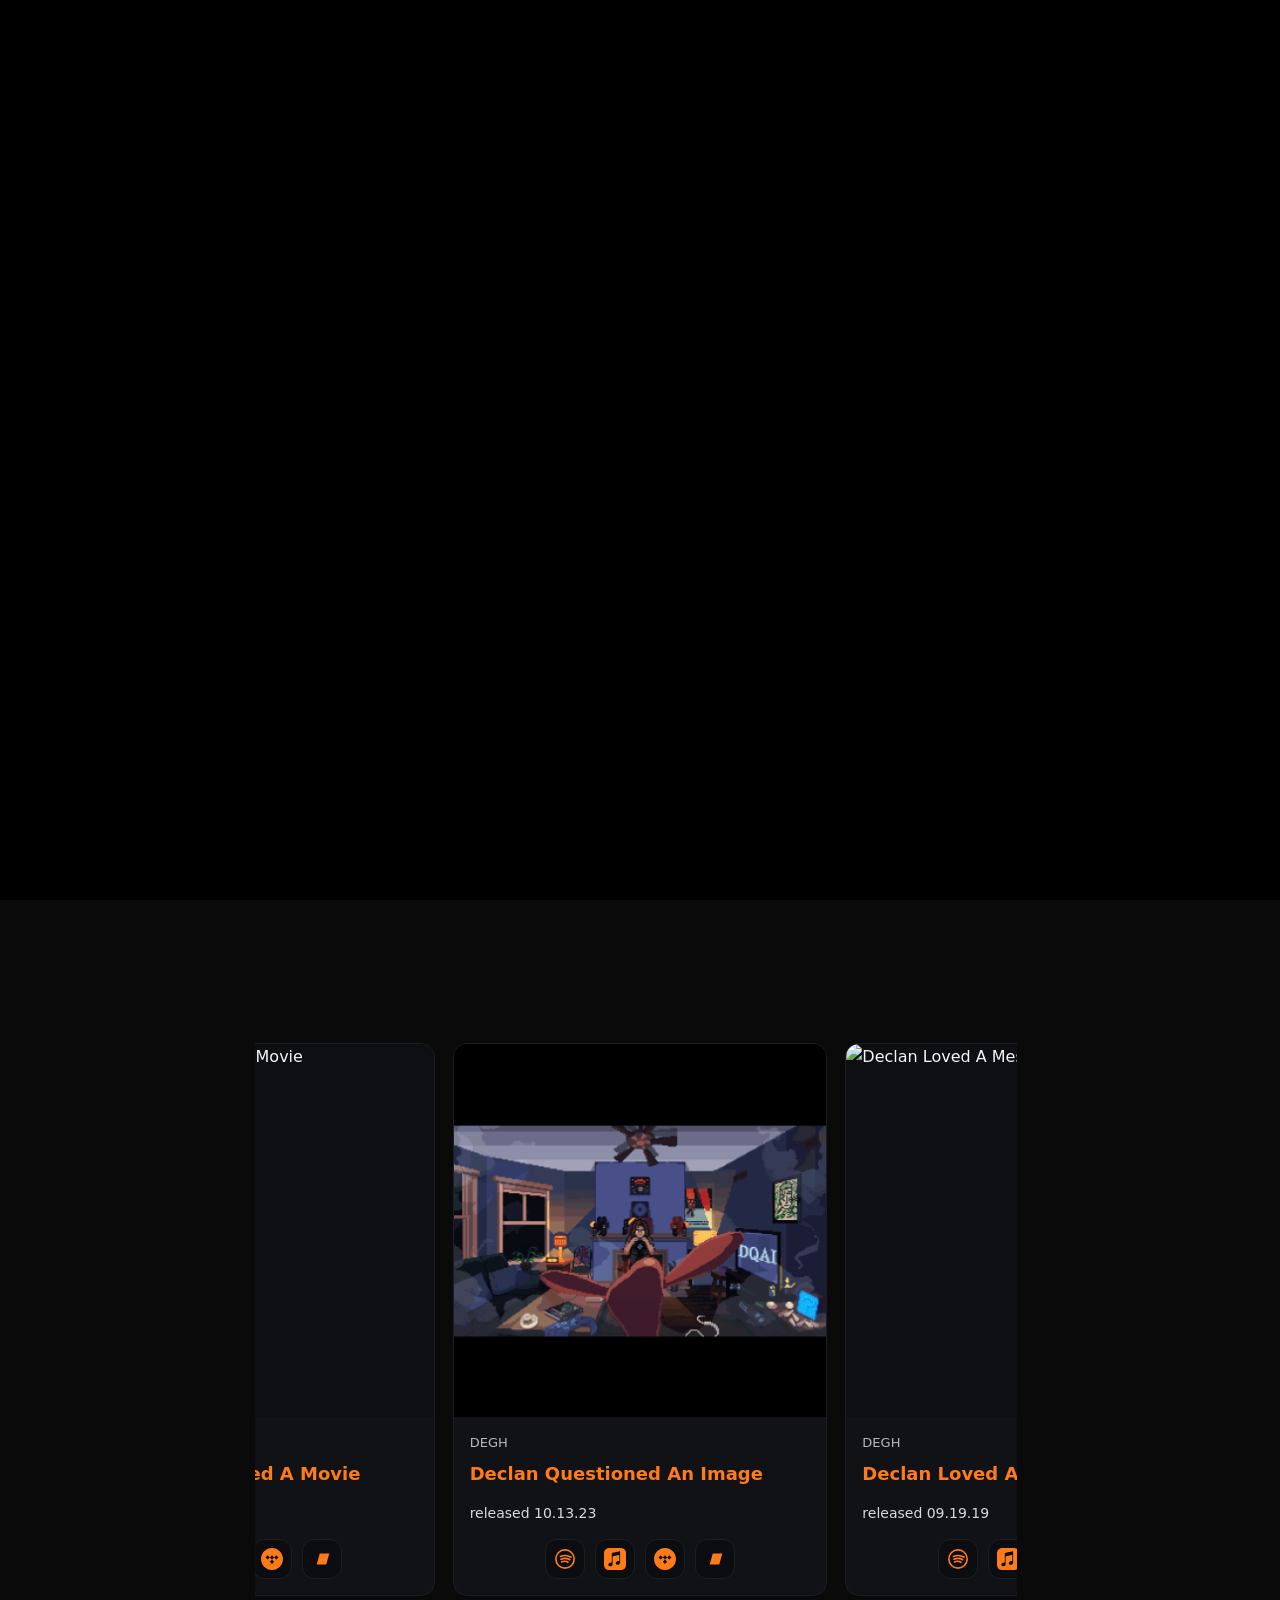
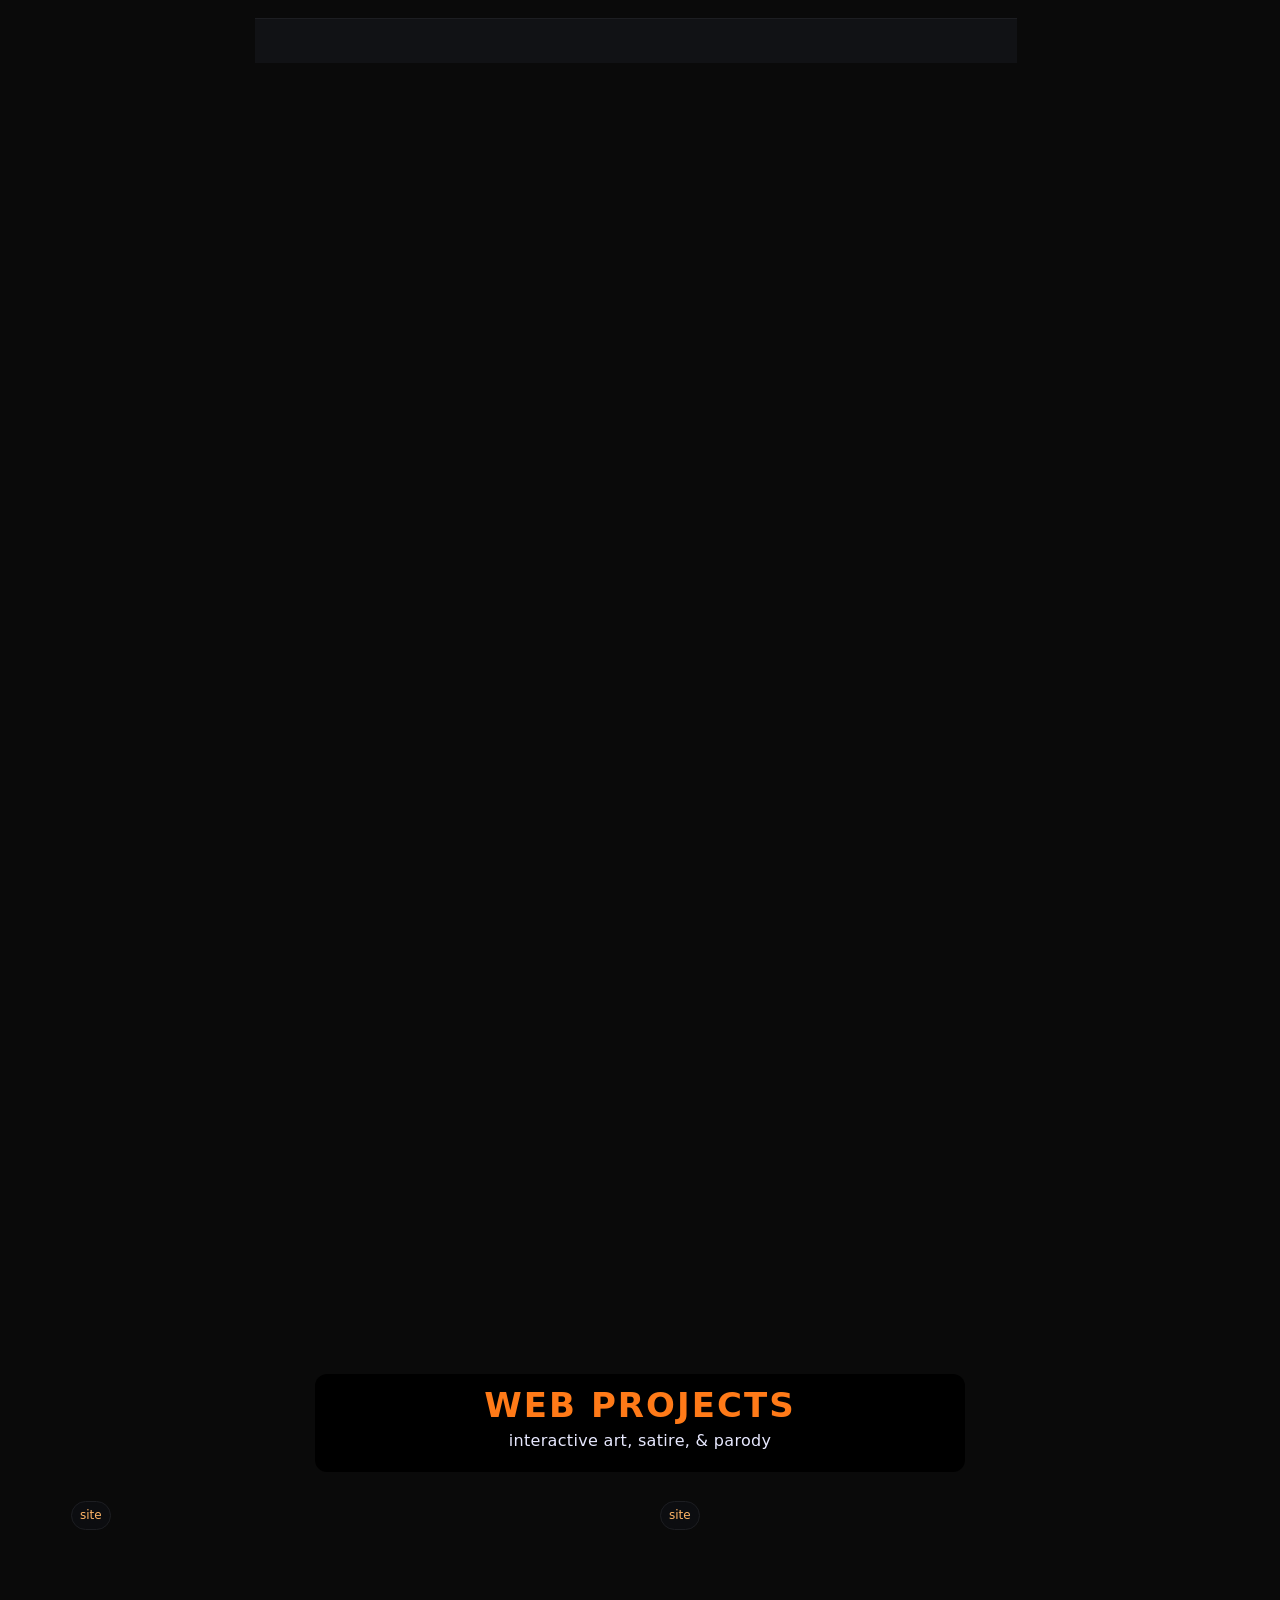
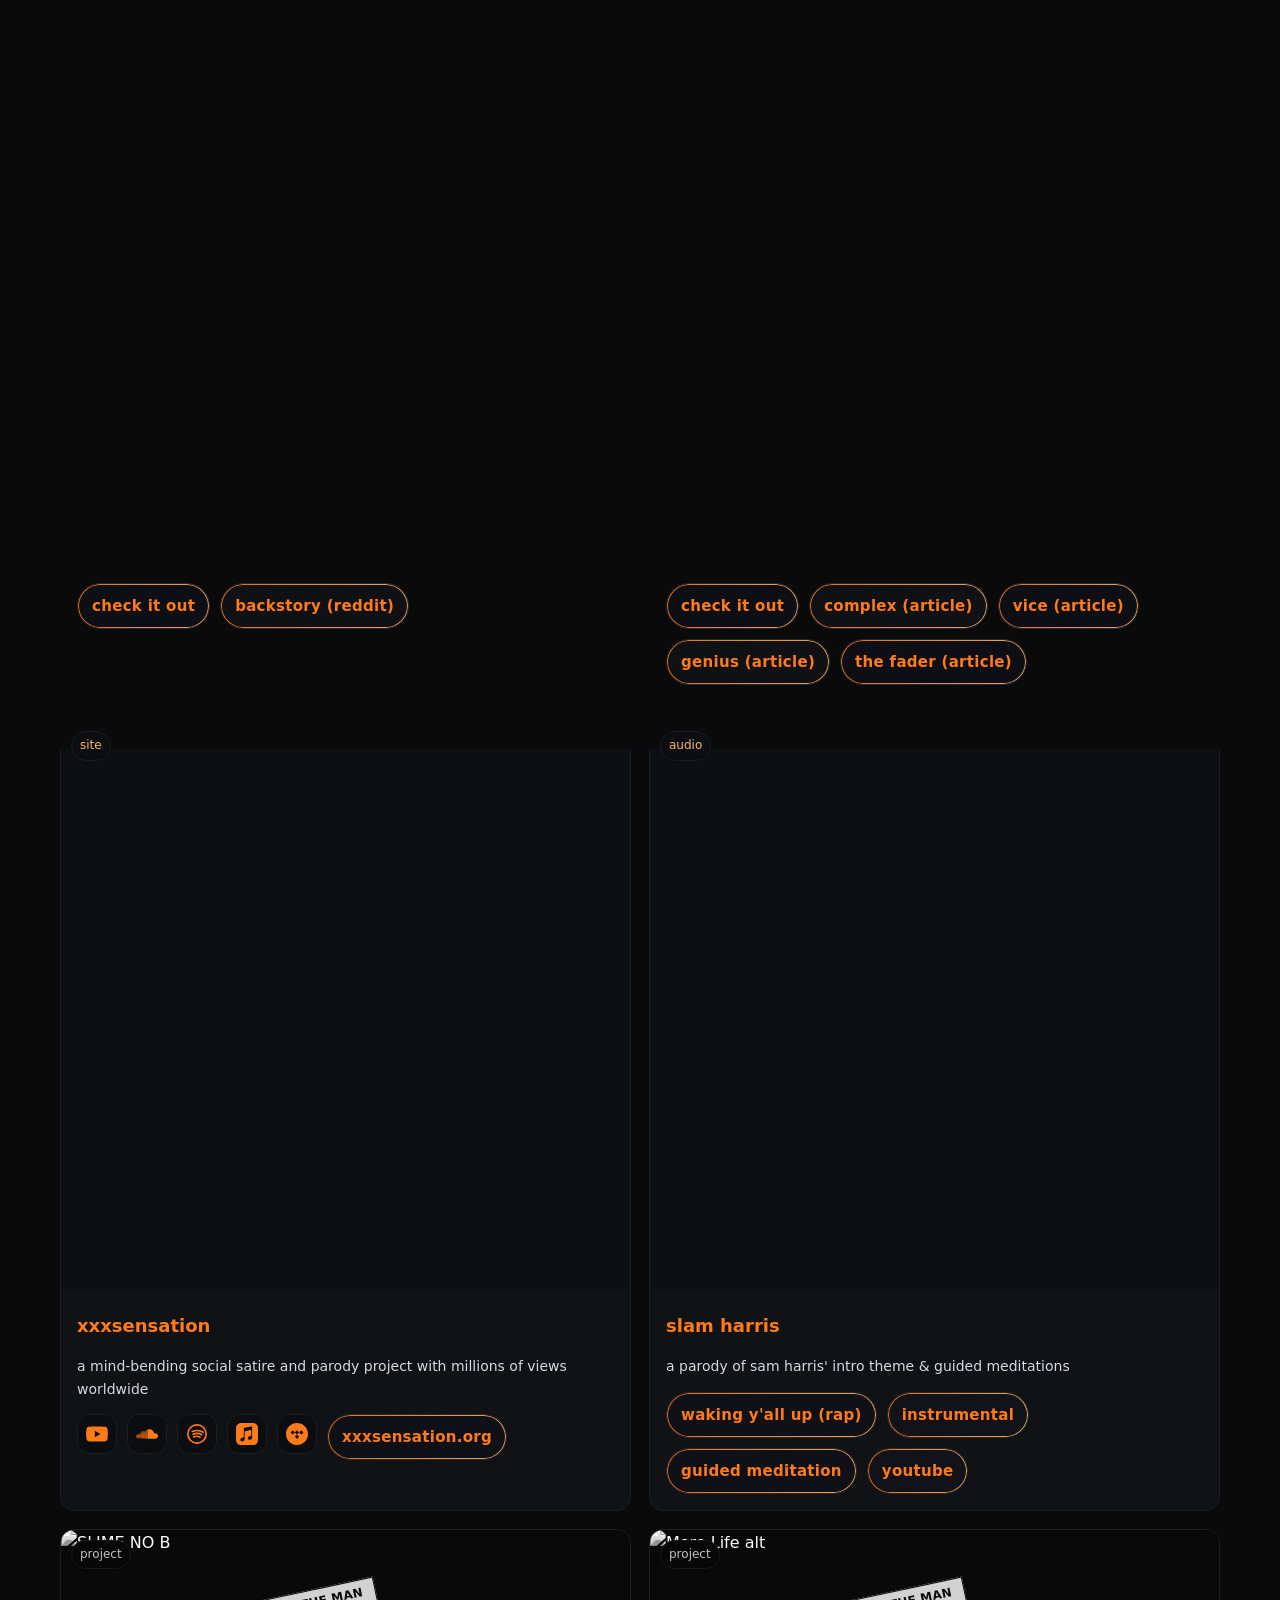
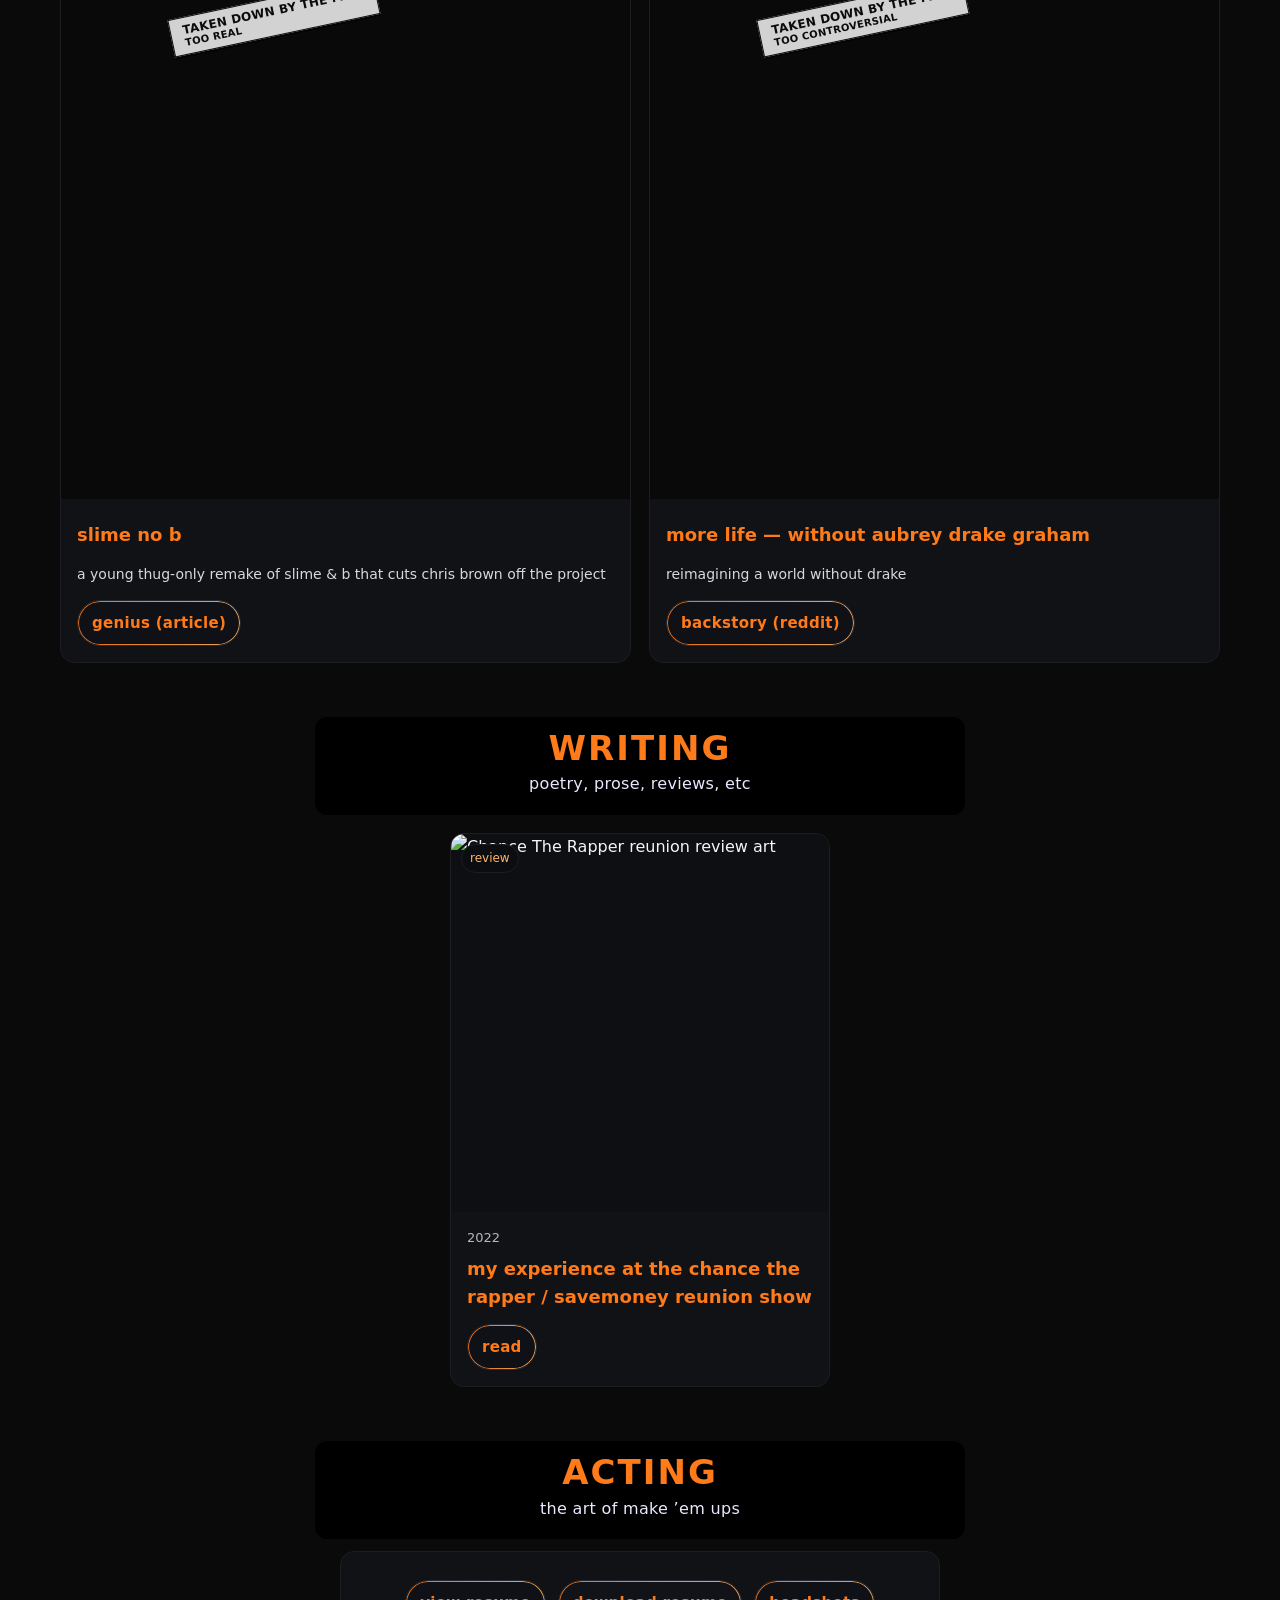
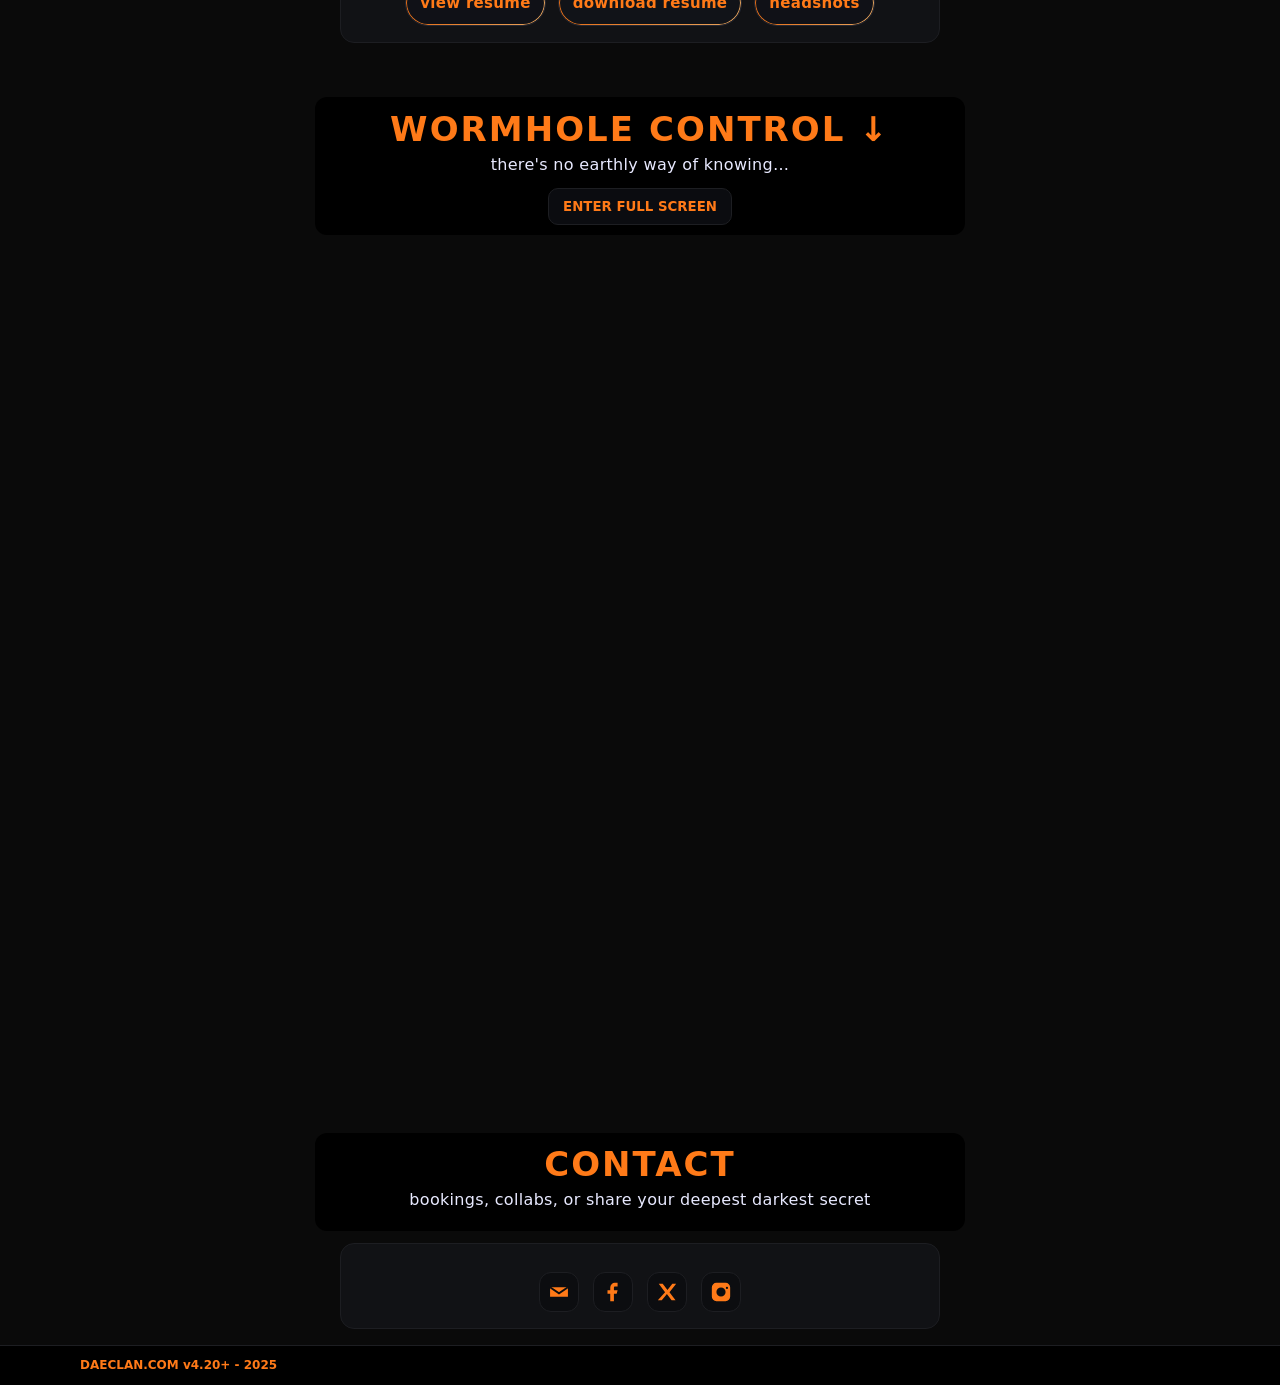
==== commit 2180edbb: "V4.5" ====
--- a/assets/index.html
+++ b/assets/index.html
@@ -53,7 +53,8 @@
       font:700 28px/1.1 system-ui,-apple-system,Segoe UI,Roboto,Helvetica,Arial,sans-serif;
       color:#000; letter-spacing:.08em; text-transform:uppercase; animation:blink 2s steps(2,start) infinite}
     @keyframes blink{0%{opacity:1}50%{opacity:0}100%{opacity:1}}
-    html.ui-ready .preload-msg{display:none}
+    /* keep LOADING... visible until loader is fully done */
+    html.fonts-ready .preload-msg{display:none}
     .loader-ui{position:relative;z-index:2;display:flex;flex-direction:column;align-items:center;gap:24px;opacity:0;transform:translateY(6px)}
     html.fonts-ready .loader-ui{animation:uiIn .28s cubic-bezier(.22,.61,.36,1) forwards}
     @keyframes uiIn{to{opacity:1;transform:none}}
@@ -230,6 +231,10 @@
     /* ===== FS controls (enter/exit) ===== */
     .fs-btn{appearance:none;border:1px solid var(--line);background:#0b0c10;color:var(--accent);
       padding:10px 14px;border-radius:10px;font-weight:800;font-family:"Clash Display",system-ui,sans-serif;pointer-events:auto}
+
+    @media (max-width: 600px){
+      #fsEnter{display:none !important;}
+    }
     #fsExit{position:fixed;top:12px;right:12px;z-index:4500;display:none}
     :fullscreen #fsExit{display:inline-flex}
   </style>
@@ -320,7 +325,7 @@
         </div>
       </div>
 
-      <!-- Right: Zoom + RIPPLE INTENSITY -->
+      <!-- Right: Zoom + RIPPLE ZEST -->
       <div class="ctrlCol right">
         <div class="card" role="group" aria-label="Zoom">
           <div class="label">Zoom</div>
@@ -459,6 +464,11 @@
             <div class="mix-embed" data-mix-placeholder="15"></div>
           </div>
           <p class="mixes-desc">annual (and sometimes semi-annual) sonic collections, time-capsules of my favey waveys</p>
+          <p class="mixes-desc">
+            <a href="https://www.mixcloud.com/degh-ii/stream/" target="_blank" rel="noopener" style="color:var(--accent);">
+              click here to stream all mixes in reverse chronological order
+            </a>
+          </p>
         </article>
       </div>
     </section>
@@ -471,7 +481,7 @@
           <div class="thumb"><img class="zoomable" loading="lazy" src="/assets/tree-of-slime.jpg" alt="THE TREE OF SLIME"><span class="tag">site</span></div>
           <div class="card-body">
             <h3 class="title-sm">slime.surf</h3>
-            <p class="desc">a 3d ysl soundboard built in three.js</p>
+            <p class="desc">a 3d ysl soundboard built for Young Thug & 300's SLIME LIFE 2 album, combining three.js & tone.js</p>
             <div class="actions left">
               <a class="btn" href="https://www.slime.surf/" target="_blank" rel="noopener">check it out</a>
               <a class="btn alt" href="https://www.reddit.com/r/YoungThug/comments/l764h9/i_was_tapped_by_300_entertainment_to_make_a/" target="_blank" rel="noopener">backstory (reddit)</a>
@@ -626,7 +636,7 @@
 
   <footer role="contentinfo">
     <div class="footer-inner">
-      <small>DAECLAN.COM v4.2+ - 2025</small>
+      <small>DAECLAN.COM v4.20+ - 2025</small>
     </div>
   </footer>
 
@@ -679,7 +689,7 @@
       const scrollY = window.scrollY || document.documentElement.scrollTop || 0;
       const vh = window.innerHeight || 1;
       const docH = document.documentElement.scrollHeight || document.body.scrollHeight || 0;
-      const bottomThreshold = docH - vh*0.6;
+      const bottomThreshold = docH - 4;
       if (scrollY + vh >= bottomThreshold){
         setActiveById('contact');
       }
@@ -844,10 +854,17 @@
 
       const center={x:W/2,y:H/2};
       for(const g of glyphs){
-        const buoy=Math.sin(t*1.2+g.phase)*(g.amp);
-        const dx=g.x-center.x, dy=g.y-center.y;
-        const px=g.x + dx*k*s;
-        const py=g.y + dy*k*s + buoy;
+        let px, py;
+        if (isM){
+          // Mobile: keep characters mostly static, just fade with scroll.
+          px = g.x;
+          py = g.y;
+        } else {
+          const buoy=Math.sin(t*1.2+g.phase)*(g.amp);
+          const dx=g.x-center.x, dy=g.y-center.y;
+          px=g.x + dx*k*s;
+          py=g.y + dy*k*s + buoy;
+        }
 
         ctx.save();
         ctx.translate(px,py);
@@ -965,7 +982,10 @@
       const isFS = !!document.fullscreenElement;
       const topPad = isFS ? 0 : header;
       const vh=Math.max(innerHeight,window.visualViewport?visualViewport.height:innerHeight);
-      const w=innerWidth, h=Math.max(1,vh-topPad); const d=Math.min(Math.max(1,devicePixelRatio||1),2.5);
+      const w=innerWidth, h=Math.max(1,vh-topPad);
+      let d = Math.min(Math.max(1,devicePixelRatio||1),2.5);
+      // On small screens (phones), cap DPR a bit lower for smoother performance
+      if (w <= 600) d = Math.min(d, 1.2);
       canvas.width=w*d; canvas.height=h*d; canvas.style.width=w+'px'; canvas.style.height=h+'px';
       gl.viewport(0,0,canvas.width,canvas.height); gl.uniform2f(uRes,canvas.width,canvas.height);
     }
@@ -1525,7 +1545,7 @@
       "%2Fdegh%2Fchicago-summer-breeze-ss-18-mix%2F",
       "%2Fdegh%2Fwear-it-in-health-ss-17-mix%2F",
       "%2Fdegh%2Fwdtm-radio-volume-i%2F",
-      "%2Fdegh%2Fpure-imagination-early-summer-16%2F",
+      "%2Fdegh%2Fpure-imagination-early-summer-mix-16%2F",
       "%2Fdegh%2Fleap-of-faith-spring-16-mix%2F",
       "%2Fdegh%2Fno-meat-just-sauce-mardi-gras-mini-mix-2016%2F",
       "%2Fdegh%2Fthrow-the-book-winter-15-mini-mix%2F",
@@ -1565,4 +1585,4 @@
   })();
   </script>
 </body>
-</html>+</html>
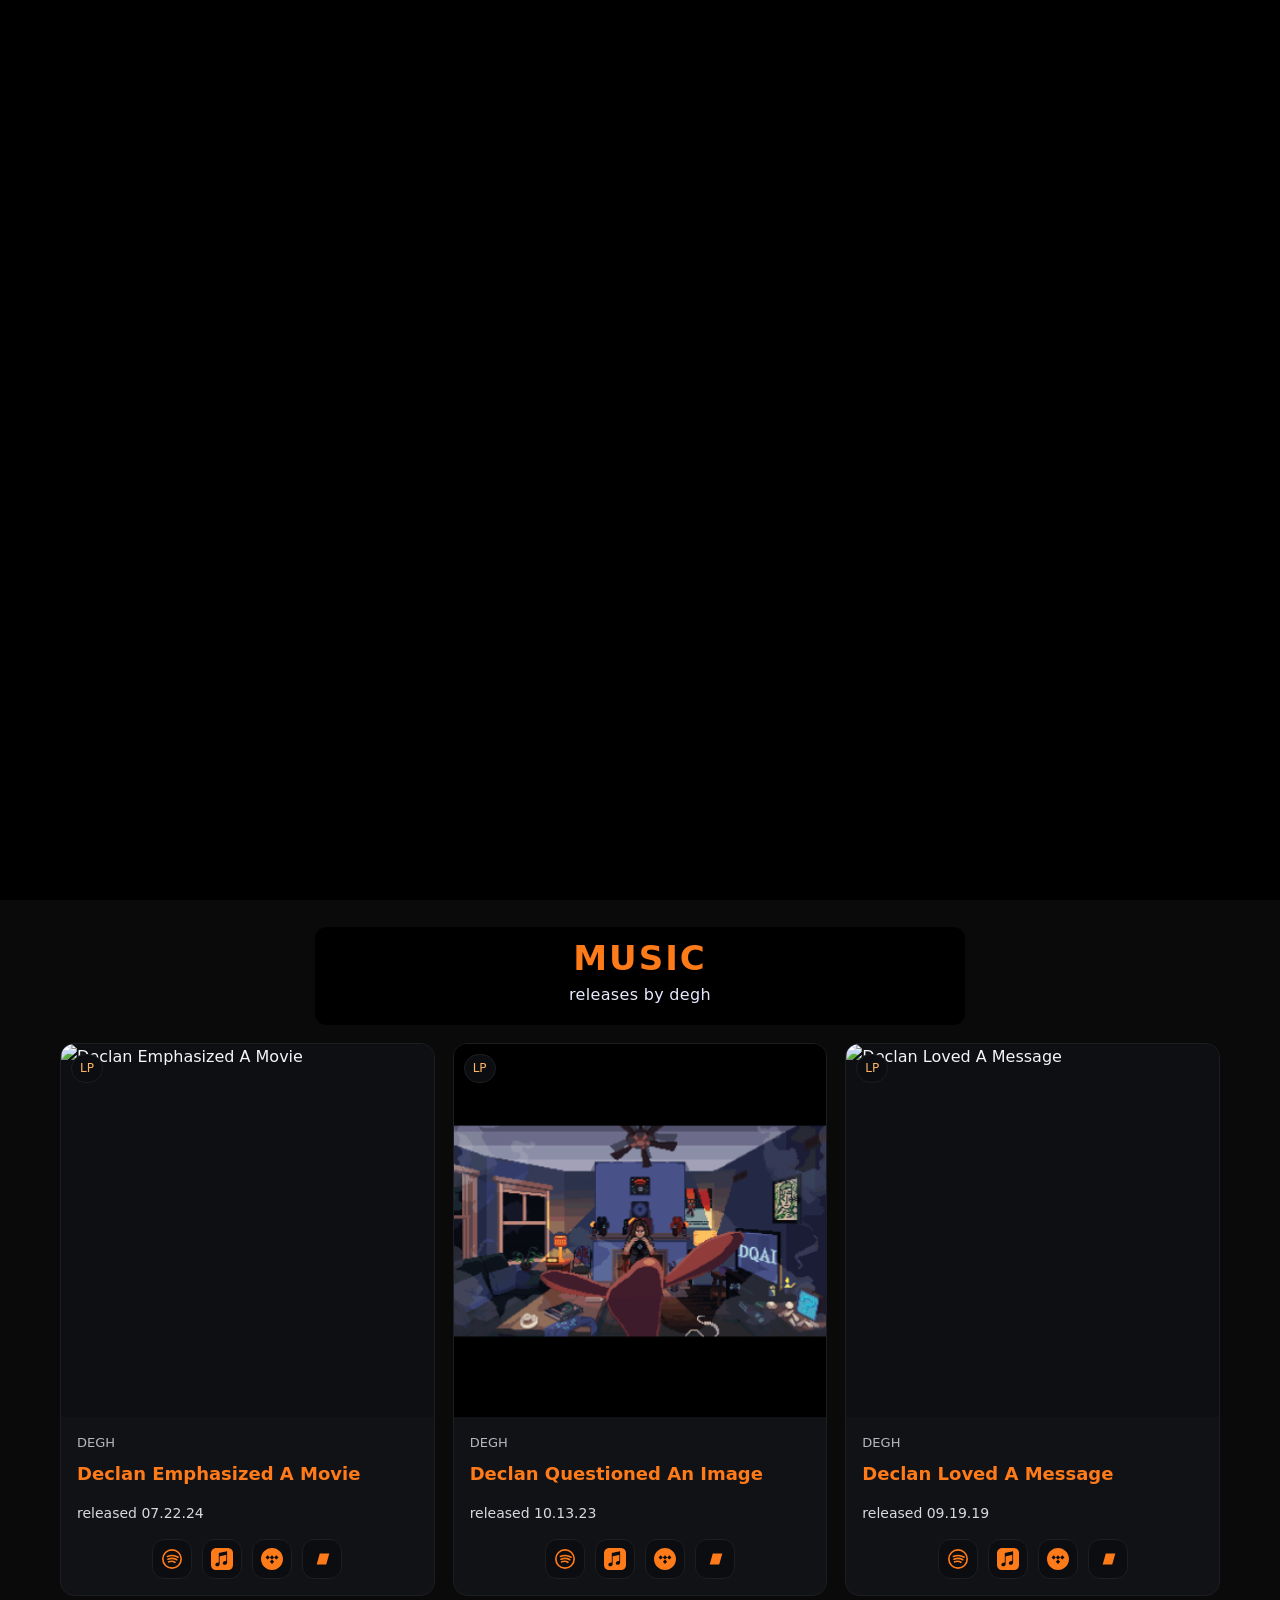
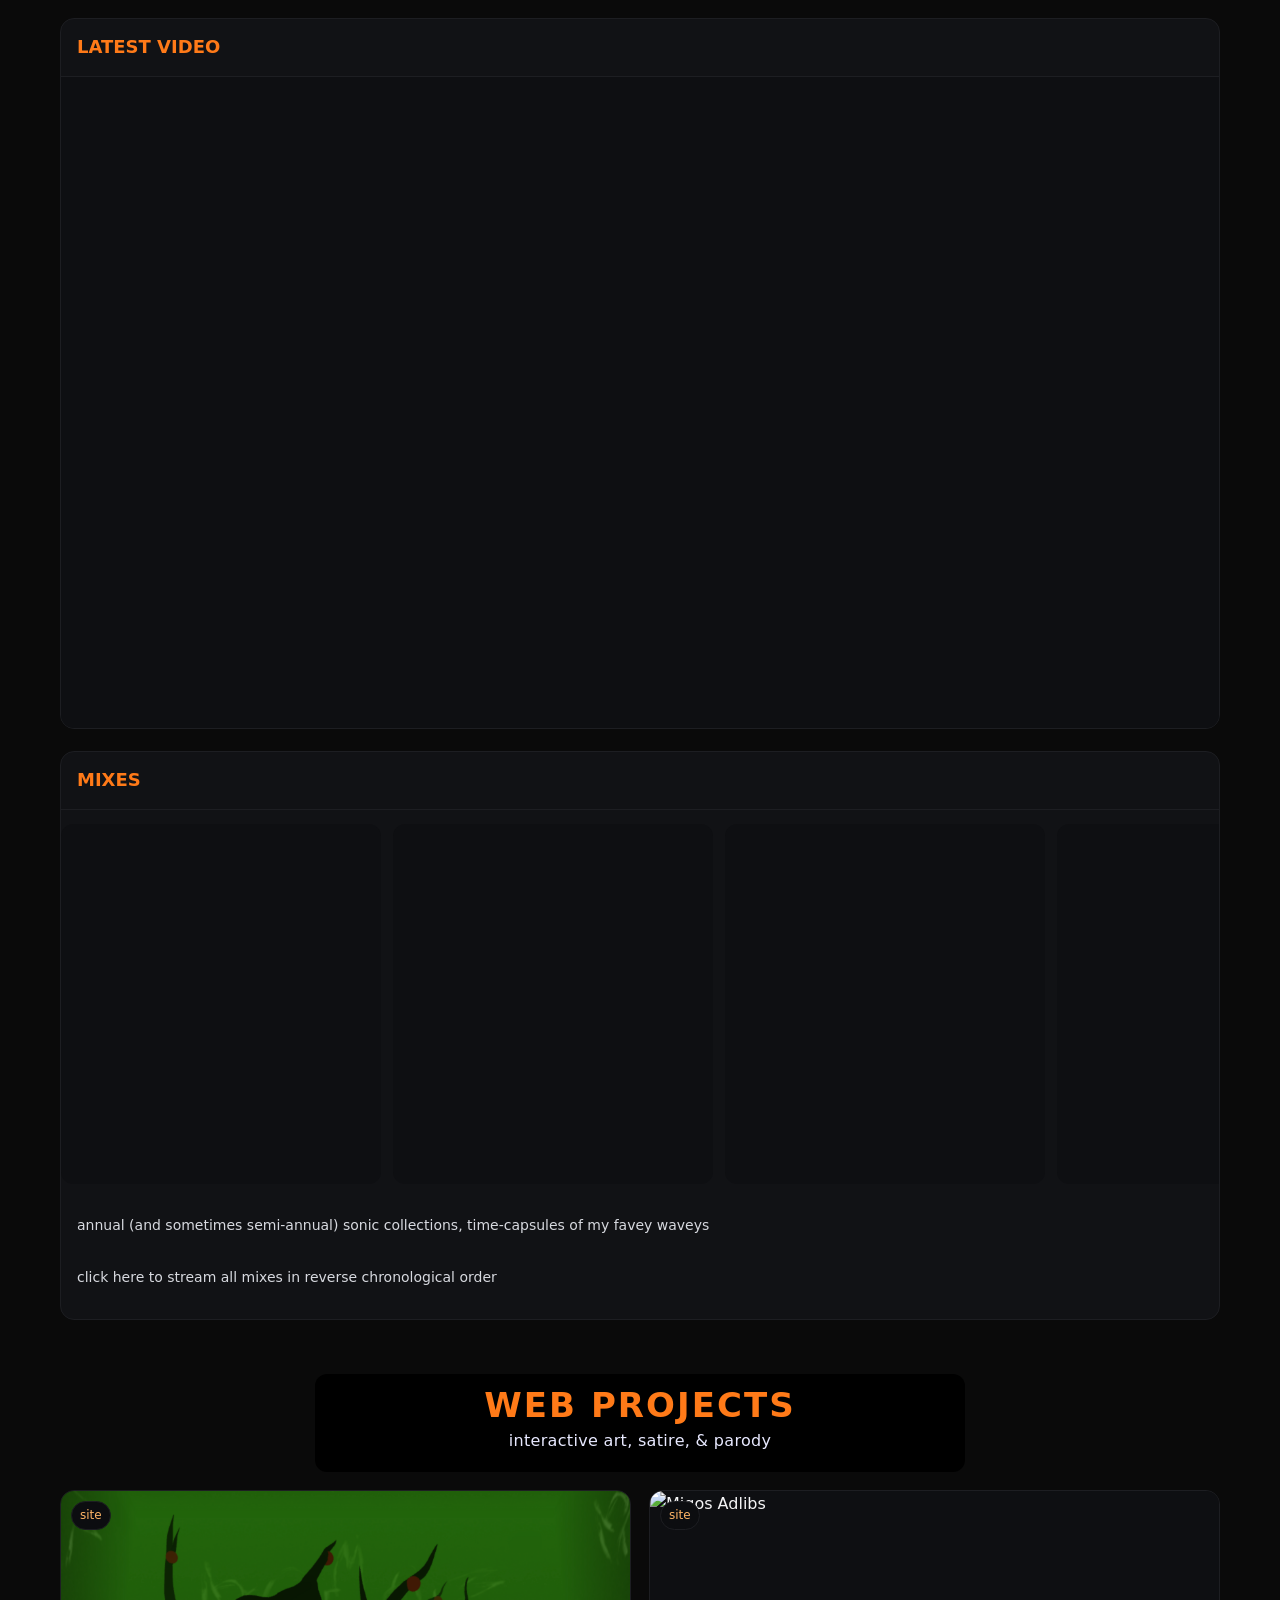
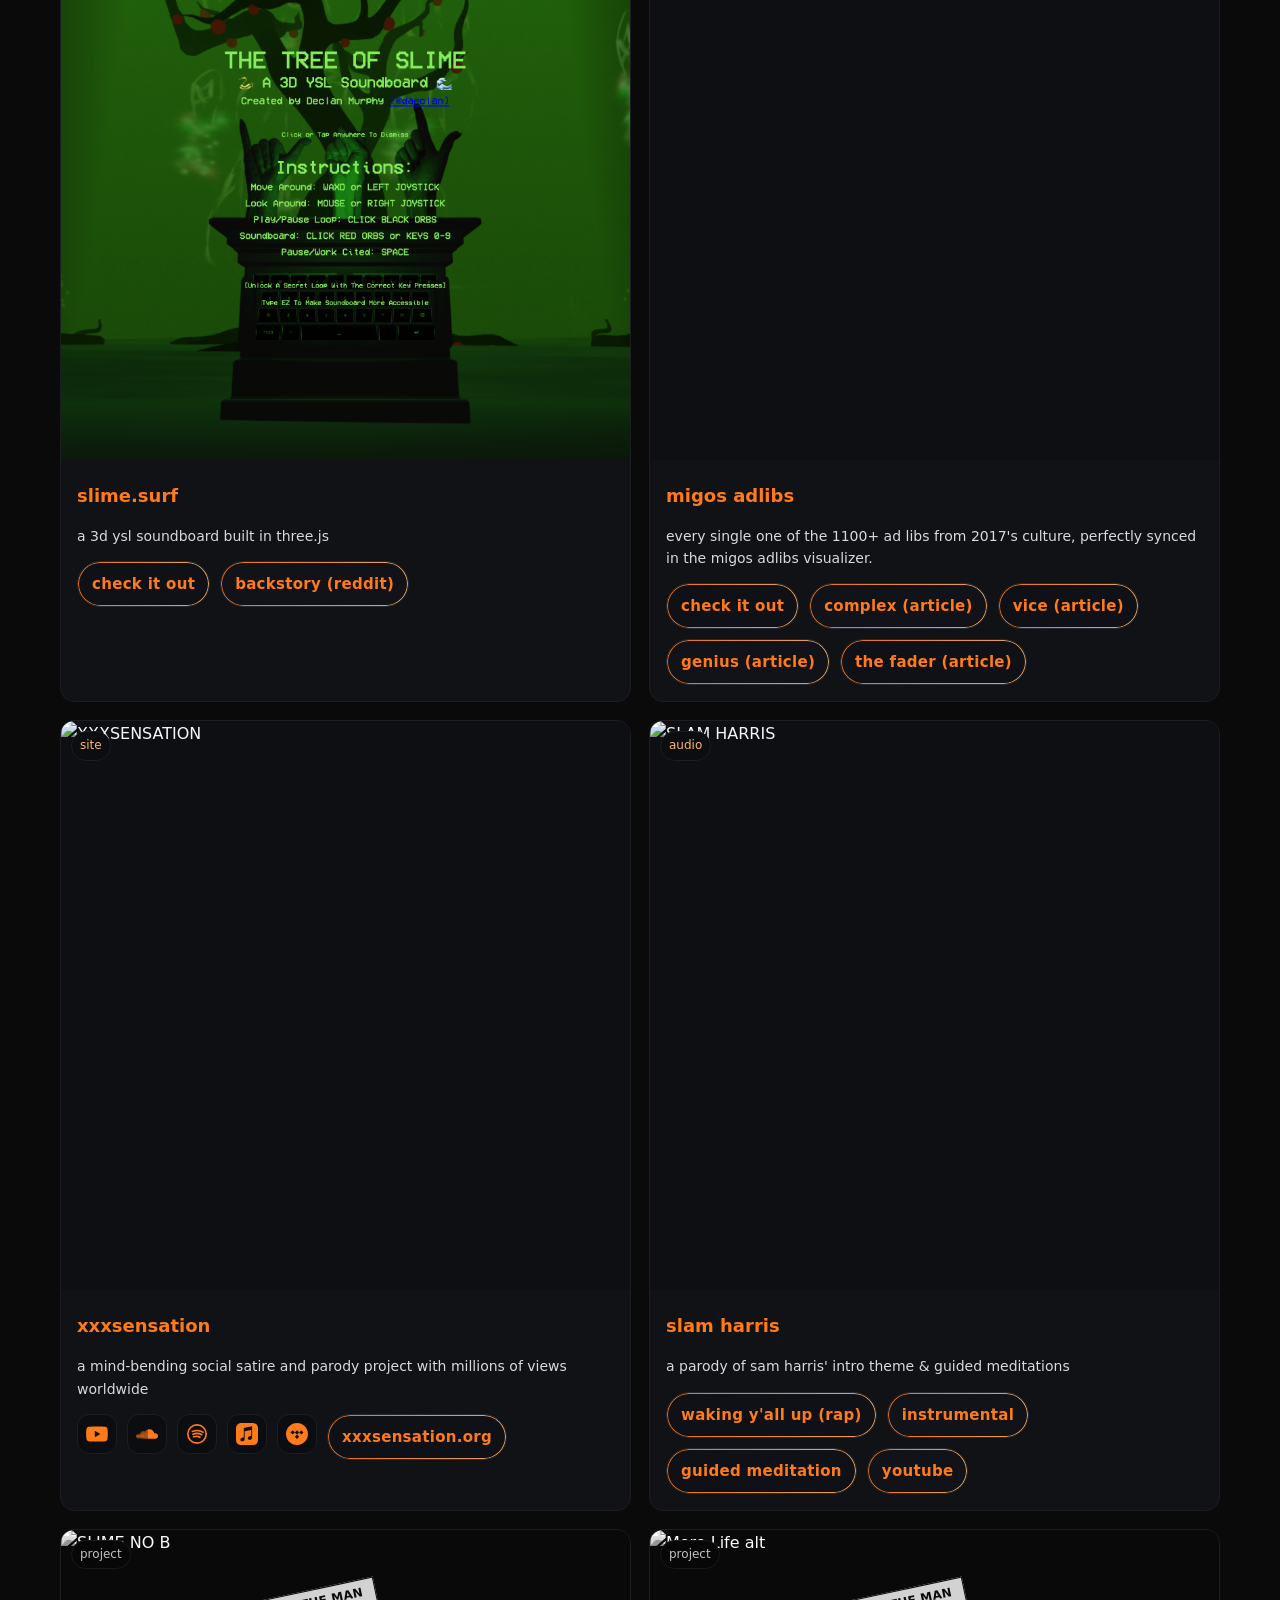
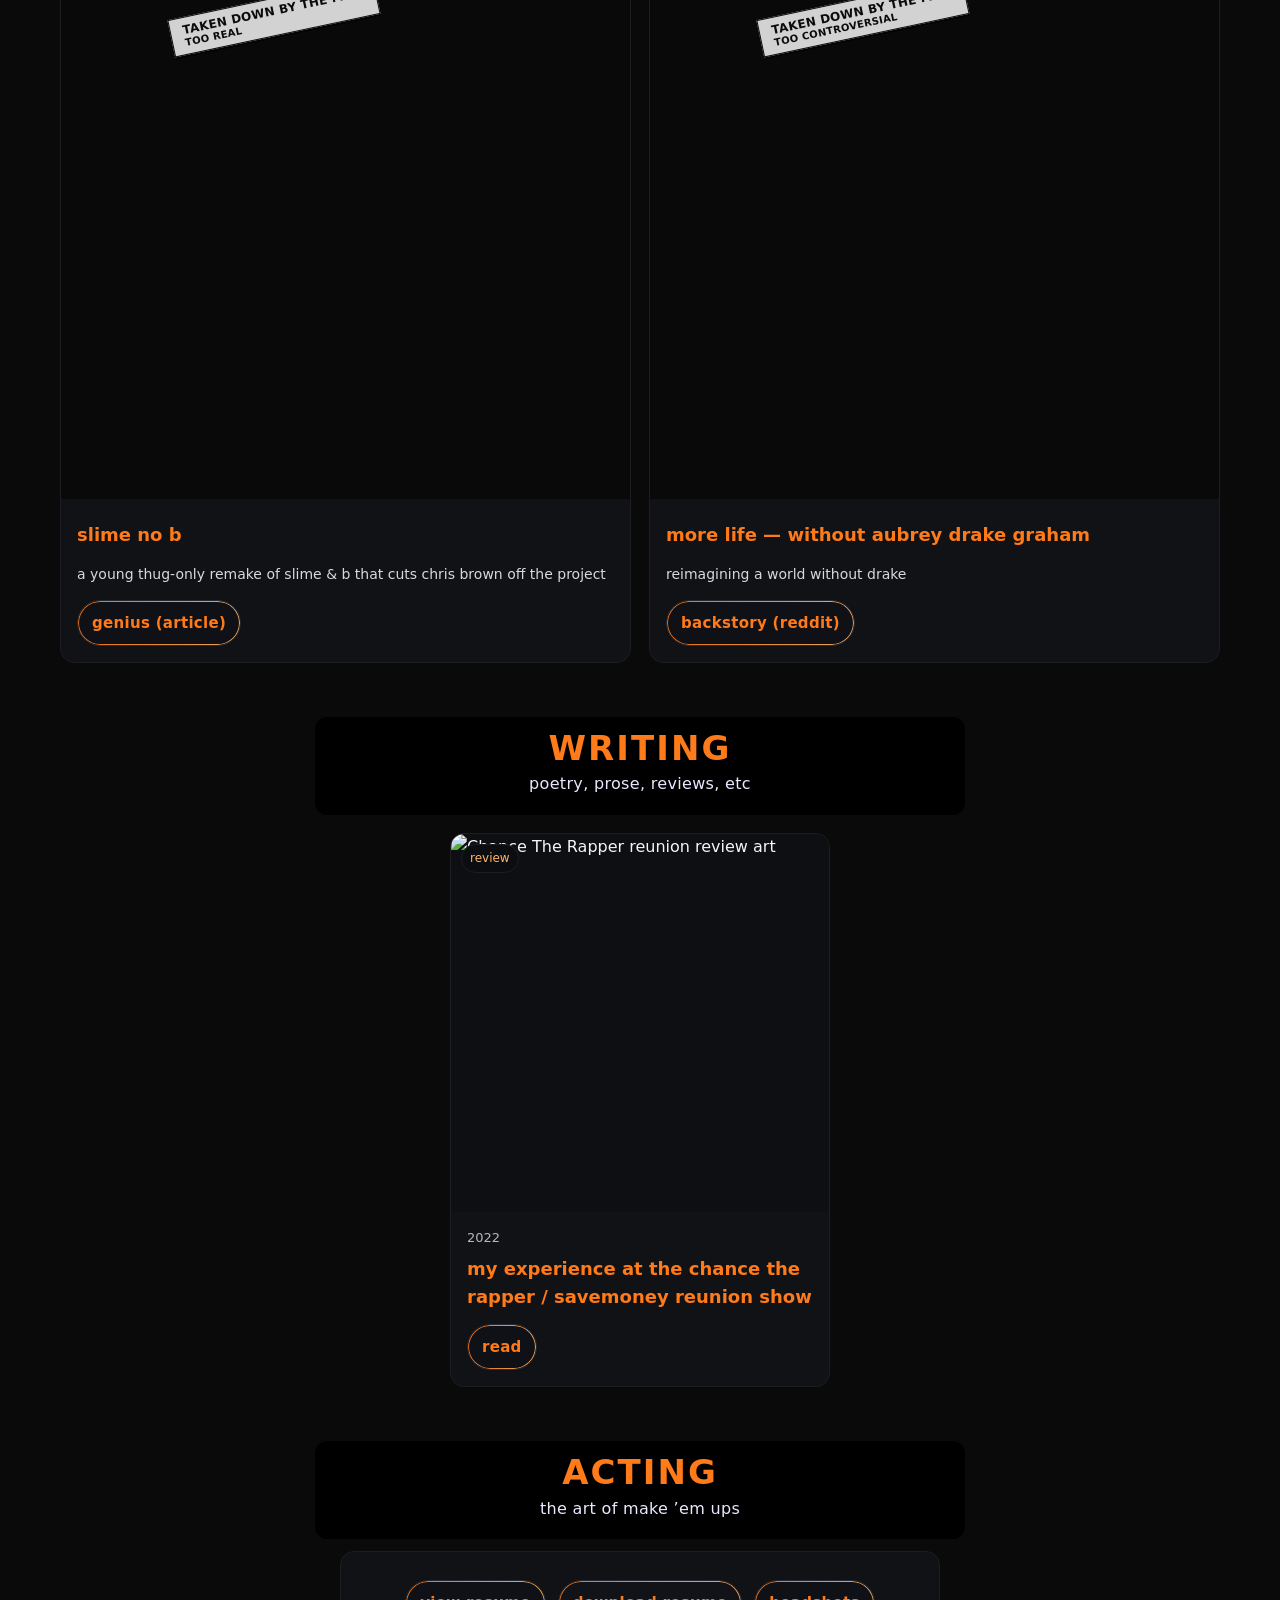
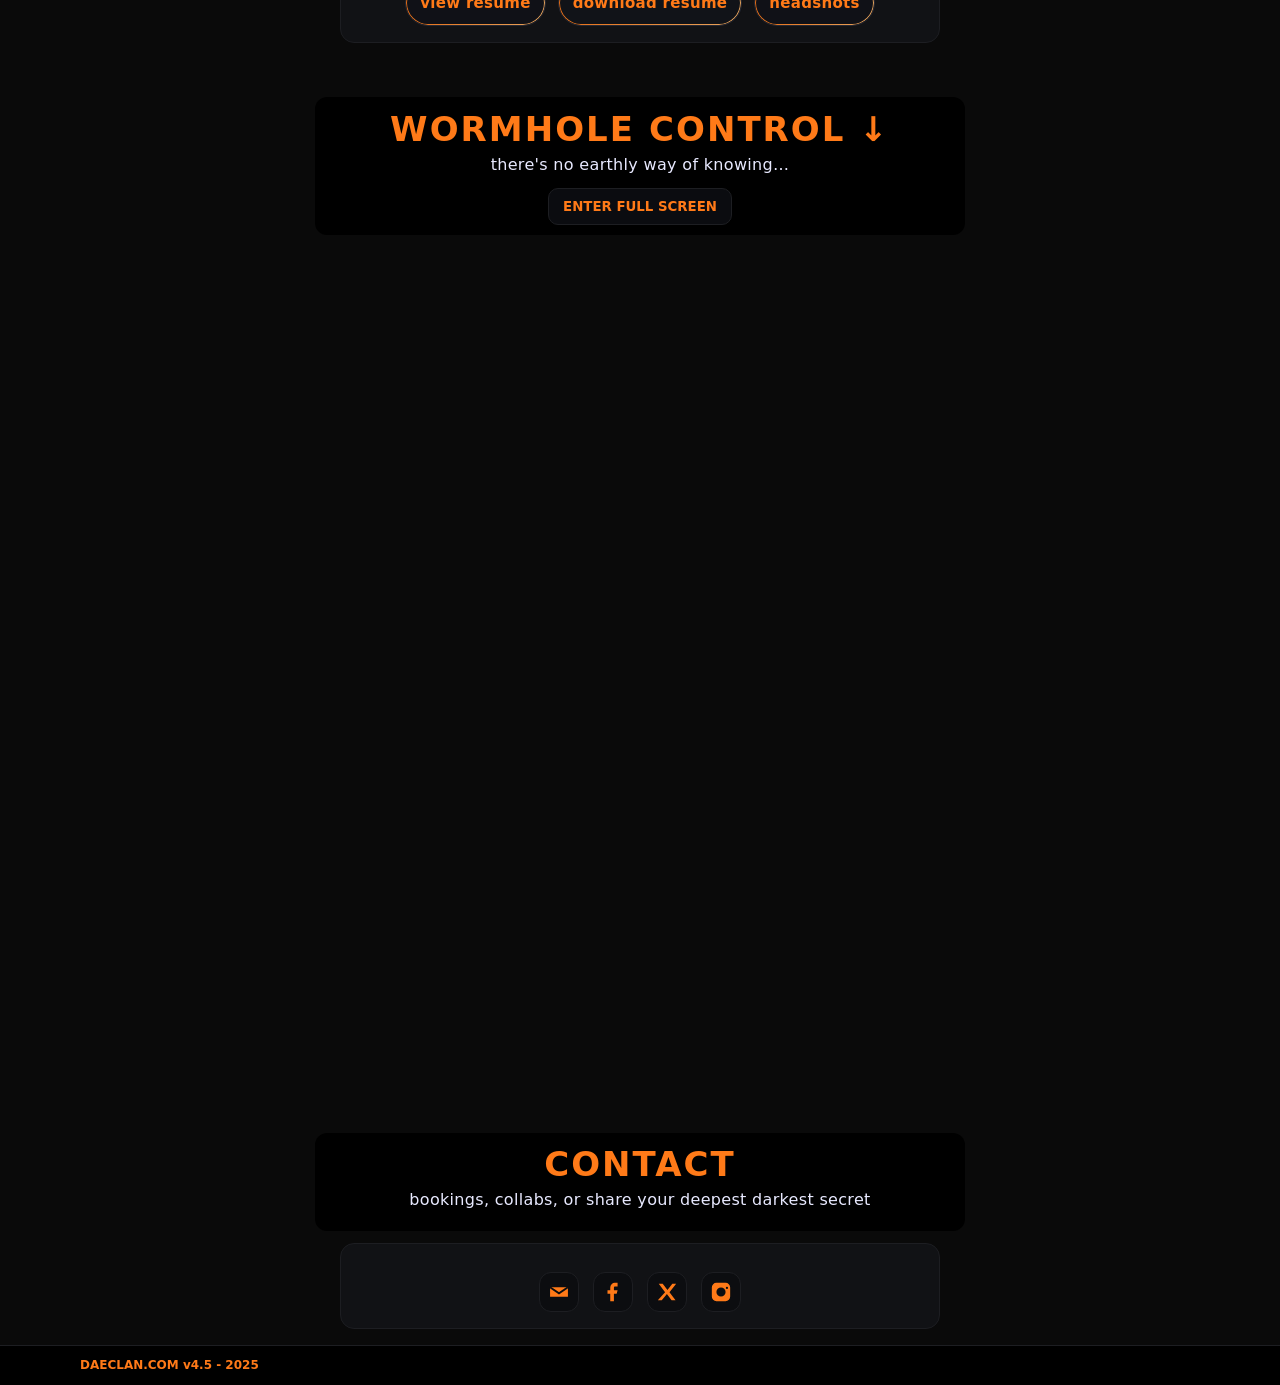
==== commit 35a0a146: "v451" ====
--- a/assets/index.html
+++ b/assets/index.html
@@ -51,10 +51,11 @@
     html.bg-ready #loaderGL{opacity:1}
     .preload-msg{position:absolute; z-index:3; inset:0; display:grid; place-items:center;
       font:700 28px/1.1 system-ui,-apple-system,Segoe UI,Roboto,Helvetica,Arial,sans-serif;
-      color:#000; letter-spacing:.08em; text-transform:uppercase; animation:blink 2s steps(2,start) infinite}
-    @keyframes blink{0%{opacity:1}50%{opacity:0}100%{opacity:1}}
-    /* keep LOADING... visible until loader is fully done */
+      color:#000; letter-spacing:.08em; text-transform:uppercase; animation:loaderBlink 2s steps(1,end) infinite}
+    @keyframes loaderBlink{0%{opacity:1}50%{opacity:0}100%{opacity:1}}
+    /* LOADING... blinks until marquee font is ready, then disappears */
     html.fonts-ready .preload-msg{display:none}
+    html.loader-done .preload-msg{display:none}
     .loader-ui{position:relative;z-index:2;display:flex;flex-direction:column;align-items:center;gap:24px;opacity:0;transform:translateY(6px)}
     html.fonts-ready .loader-ui{animation:uiIn .28s cubic-bezier(.22,.61,.36,1) forwards}
     @keyframes uiIn{to{opacity:1;transform:none}}
@@ -231,10 +232,6 @@
     /* ===== FS controls (enter/exit) ===== */
     .fs-btn{appearance:none;border:1px solid var(--line);background:#0b0c10;color:var(--accent);
       padding:10px 14px;border-radius:10px;font-weight:800;font-family:"Clash Display",system-ui,sans-serif;pointer-events:auto}
-
-    @media (max-width: 600px){
-      #fsEnter{display:none !important;}
-    }
     #fsExit{position:fixed;top:12px;right:12px;z-index:4500;display:none}
     :fullscreen #fsExit{display:inline-flex}
   </style>
@@ -465,7 +462,7 @@
           </div>
           <p class="mixes-desc">annual (and sometimes semi-annual) sonic collections, time-capsules of my favey waveys</p>
           <p class="mixes-desc">
-            <a href="https://www.mixcloud.com/degh-ii/stream/" target="_blank" rel="noopener" style="color:var(--accent);">
+            <a href="https://www.mixcloud.com/degh-ii/stream/" target="_blank" rel="noopener">
               click here to stream all mixes in reverse chronological order
             </a>
           </p>
@@ -481,7 +478,7 @@
           <div class="thumb"><img class="zoomable" loading="lazy" src="/assets/tree-of-slime.jpg" alt="THE TREE OF SLIME"><span class="tag">site</span></div>
           <div class="card-body">
             <h3 class="title-sm">slime.surf</h3>
-            <p class="desc">a 3d ysl soundboard built for Young Thug & 300's SLIME LIFE 2 album, combining three.js & tone.js</p>
+            <p class="desc">a 3d ysl soundboard built in three.js</p>
             <div class="actions left">
               <a class="btn" href="https://www.slime.surf/" target="_blank" rel="noopener">check it out</a>
               <a class="btn alt" href="https://www.reddit.com/r/YoungThug/comments/l764h9/i_was_tapped_by_300_entertainment_to_make_a/" target="_blank" rel="noopener">backstory (reddit)</a>
@@ -636,7 +633,7 @@
 
   <footer role="contentinfo">
     <div class="footer-inner">
-      <small>DAECLAN.COM v4.20+ - 2025</small>
+      <small>DAECLAN.COM v4.5 - 2025</small>
     </div>
   </footer>
 
@@ -689,7 +686,7 @@
       const scrollY = window.scrollY || document.documentElement.scrollTop || 0;
       const vh = window.innerHeight || 1;
       const docH = document.documentElement.scrollHeight || document.body.scrollHeight || 0;
-      const bottomThreshold = docH - 4;
+      const bottomThreshold = docH - vh*0.6;
       if (scrollY + vh >= bottomThreshold){
         setActiveById('contact');
       }
@@ -854,17 +851,10 @@
 
       const center={x:W/2,y:H/2};
       for(const g of glyphs){
-        let px, py;
-        if (isM){
-          // Mobile: keep characters mostly static, just fade with scroll.
-          px = g.x;
-          py = g.y;
-        } else {
-          const buoy=Math.sin(t*1.2+g.phase)*(g.amp);
-          const dx=g.x-center.x, dy=g.y-center.y;
-          px=g.x + dx*k*s;
-          py=g.y + dy*k*s + buoy;
-        }
+        const buoy=Math.sin(t*1.2+g.phase)*(g.amp);
+        const dx=g.x-center.x, dy=g.y-center.y;
+        const px=g.x + dx*k*s;
+        const py=g.y + dy*k*s + buoy;
 
         ctx.save();
         ctx.translate(px,py);
@@ -982,10 +972,7 @@
       const isFS = !!document.fullscreenElement;
       const topPad = isFS ? 0 : header;
       const vh=Math.max(innerHeight,window.visualViewport?visualViewport.height:innerHeight);
-      const w=innerWidth, h=Math.max(1,vh-topPad);
-      let d = Math.min(Math.max(1,devicePixelRatio||1),2.5);
-      // On small screens (phones), cap DPR a bit lower for smoother performance
-      if (w <= 600) d = Math.min(d, 1.2);
+      const w=innerWidth, h=Math.max(1,vh-topPad); const d=Math.min(Math.max(1,devicePixelRatio||1),2.5);
       canvas.width=w*d; canvas.height=h*d; canvas.style.width=w+'px'; canvas.style.height=h+'px';
       gl.viewport(0,0,canvas.width,canvas.height); gl.uniform2f(uRes,canvas.width,canvas.height);
     }
@@ -1004,7 +991,7 @@
     }, {passive:true});
 
     // Ripple buffer
-    const ripples=[]; const MAX_R=256;
+    const ripples=[]; const MAX_R=11;
     function addRipple(px,py){
       const now=shaderTime;
       ripples.push({x:Math.max(0,Math.min(px,gl.canvas.width)), y:Math.max(0,Math.min(gl.canvas.height - py, gl.canvas.height)), start:now});
@@ -1013,6 +1000,8 @@
 
     // === GLOBAL RIPPLE HANDLERS ===
     let dragging=false, lastX=0, lastYp=0, lastT=0;
+    const IS_TOUCH_DEVICE = (('ontouchstart' in window) || (navigator.maxTouchPoints||0) > 0 || window.matchMedia('(pointer: coarse)').matches);
+
     const blocksRippleSelector = [
       '.vslider','.fs-btn','button','.btn','a','nav','header','.ctrlCol','.card',
       '#mobileNav','dialog','[role="dialog"]','.mix-embed','#loader','#siteHatch'
@@ -1033,6 +1022,16 @@
       if (window.__wormPaused) return;
       if(isUIClick(e.target)) return;
       const {x,y}=toCanvasXY(e.clientX, e.clientY);
+
+      const isTouchPointer = (e.pointerType === 'touch' || e.pointerType === 'pen' || IS_TOUCH_DEVICE);
+      if(isTouchPointer){
+        // On touch devices (phones/tablets), just do a single, lighter ripple and skip drag trails.
+        addRipple(x, y);
+        dragging = false;
+        return;
+      }
+
+      // Desktop: allow dense burst + drag trails.
       for (let i = 0; i < 3; i++) addRipple(x, y);
       dragging=true; lastX=x; lastYp=y; lastT=performance.now();
     }, { passive: true, capture: true });
@@ -1585,4 +1584,4 @@
   })();
   </script>
 </body>
-</html>
+</html>
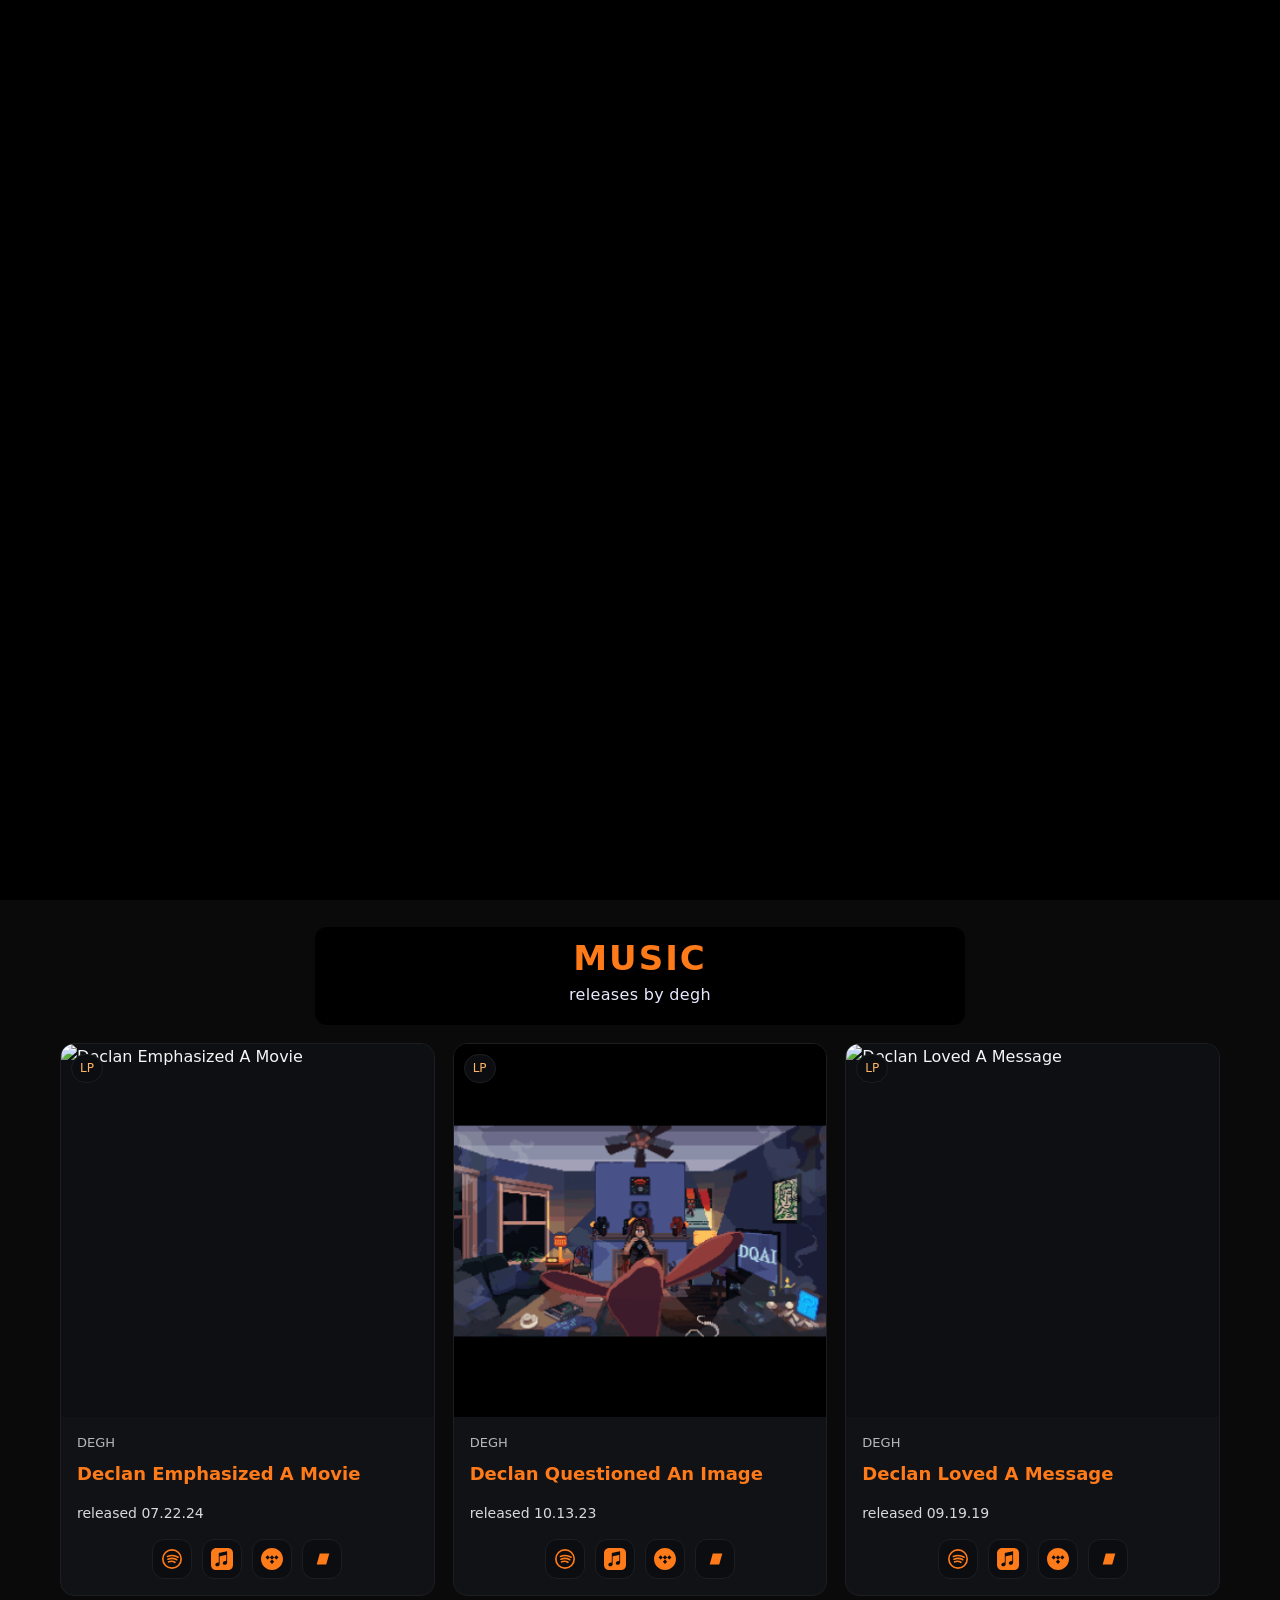
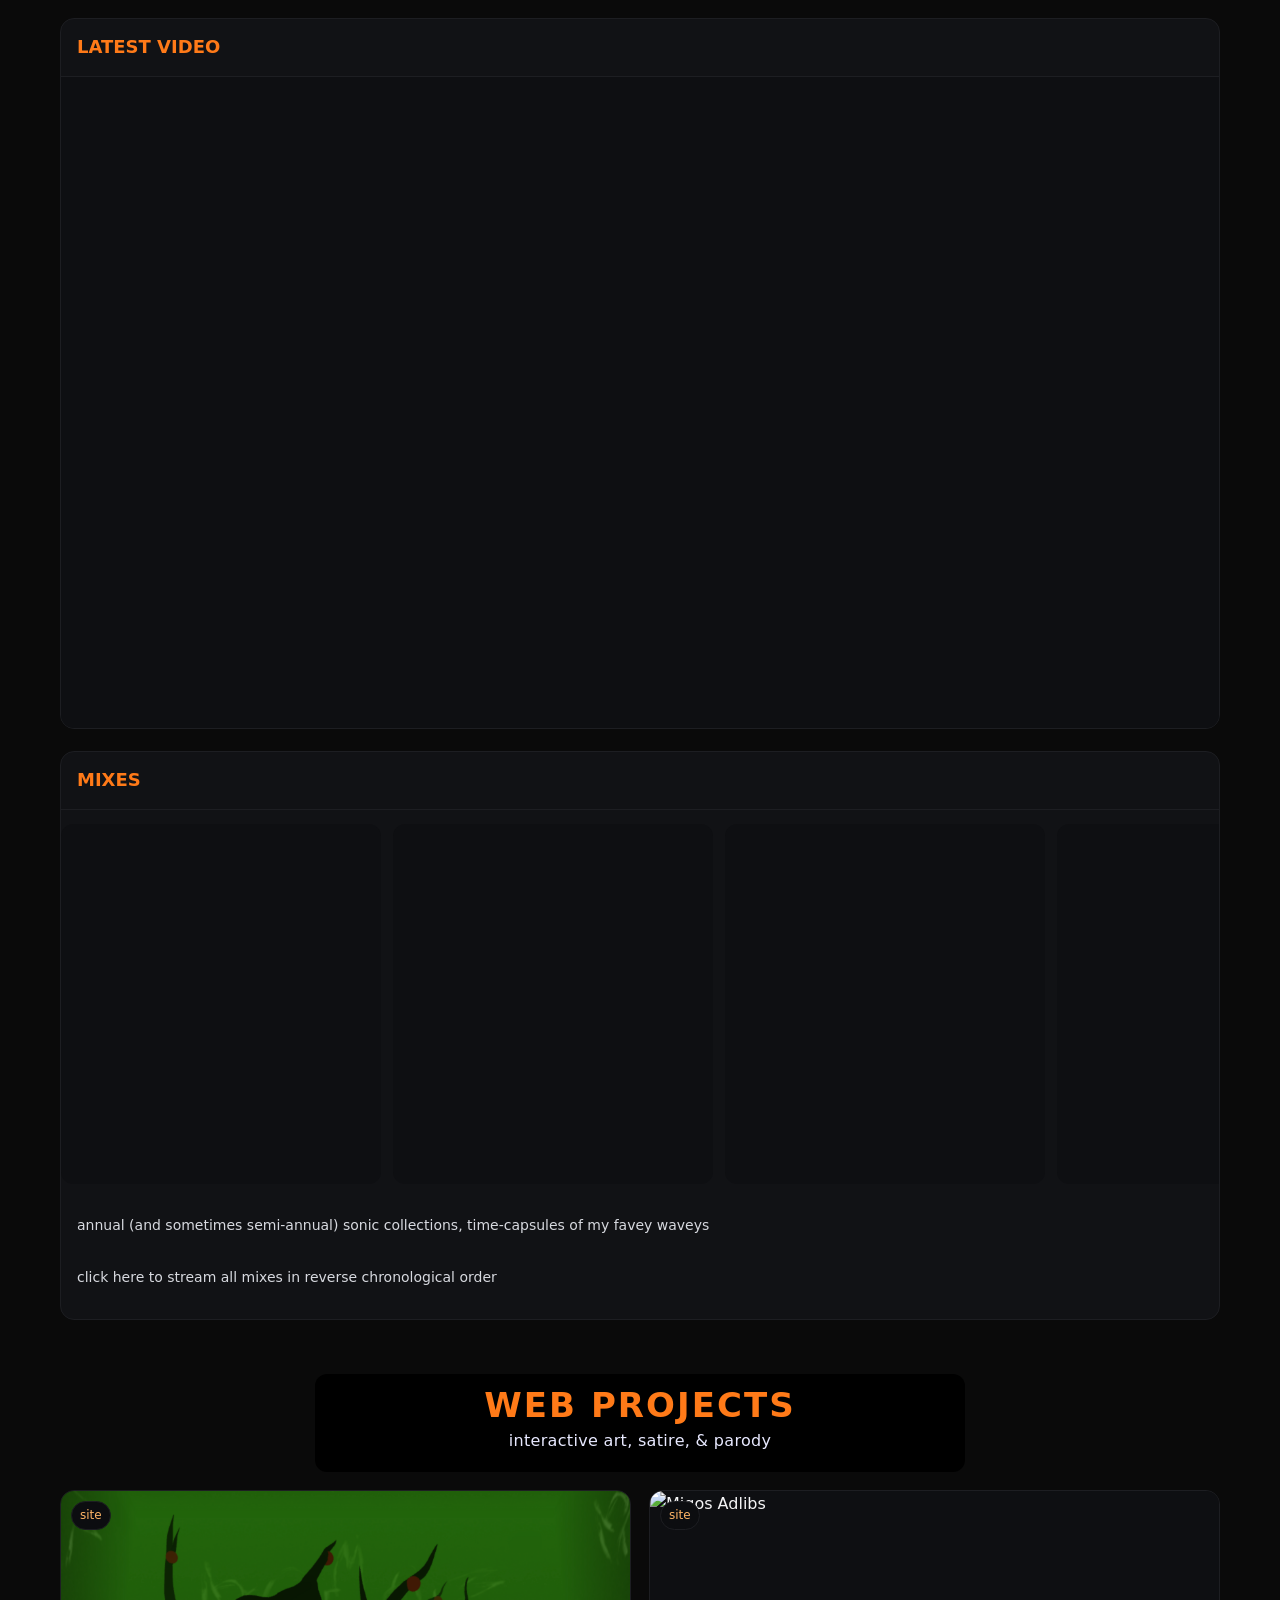
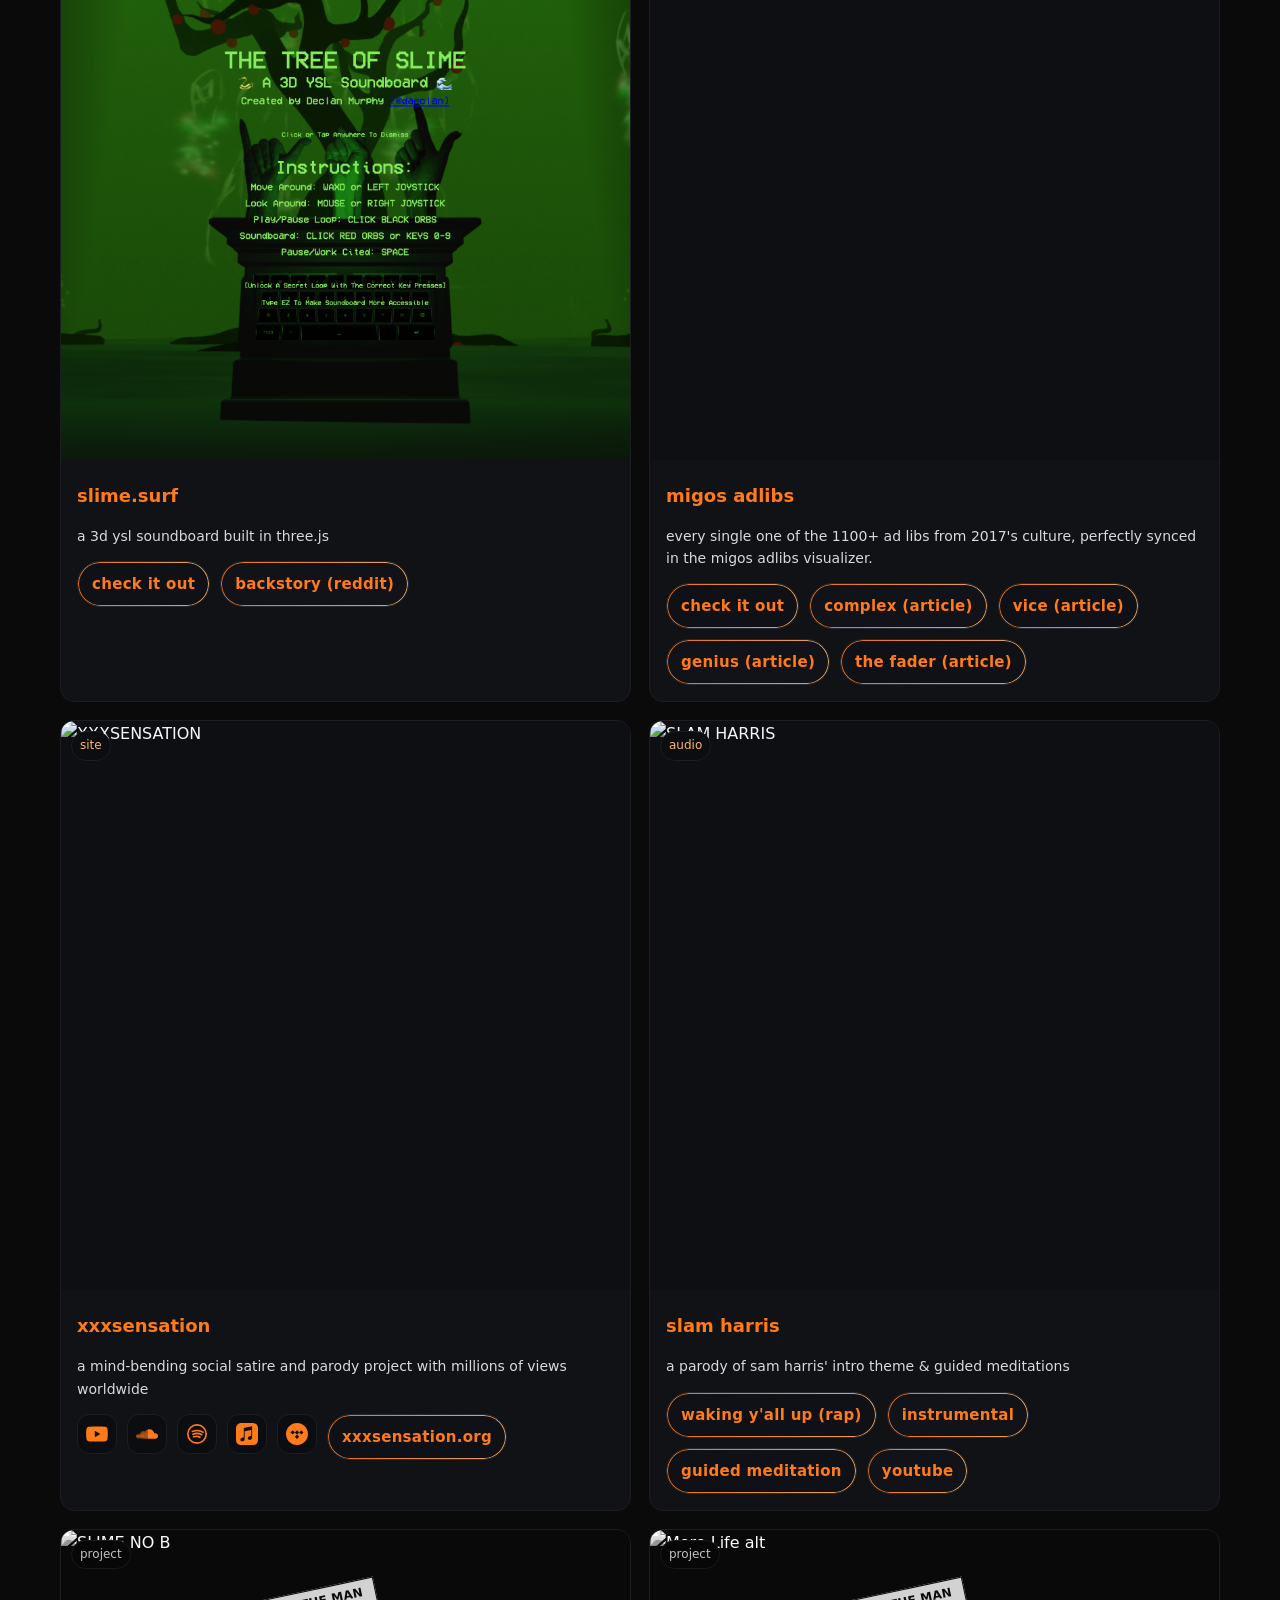
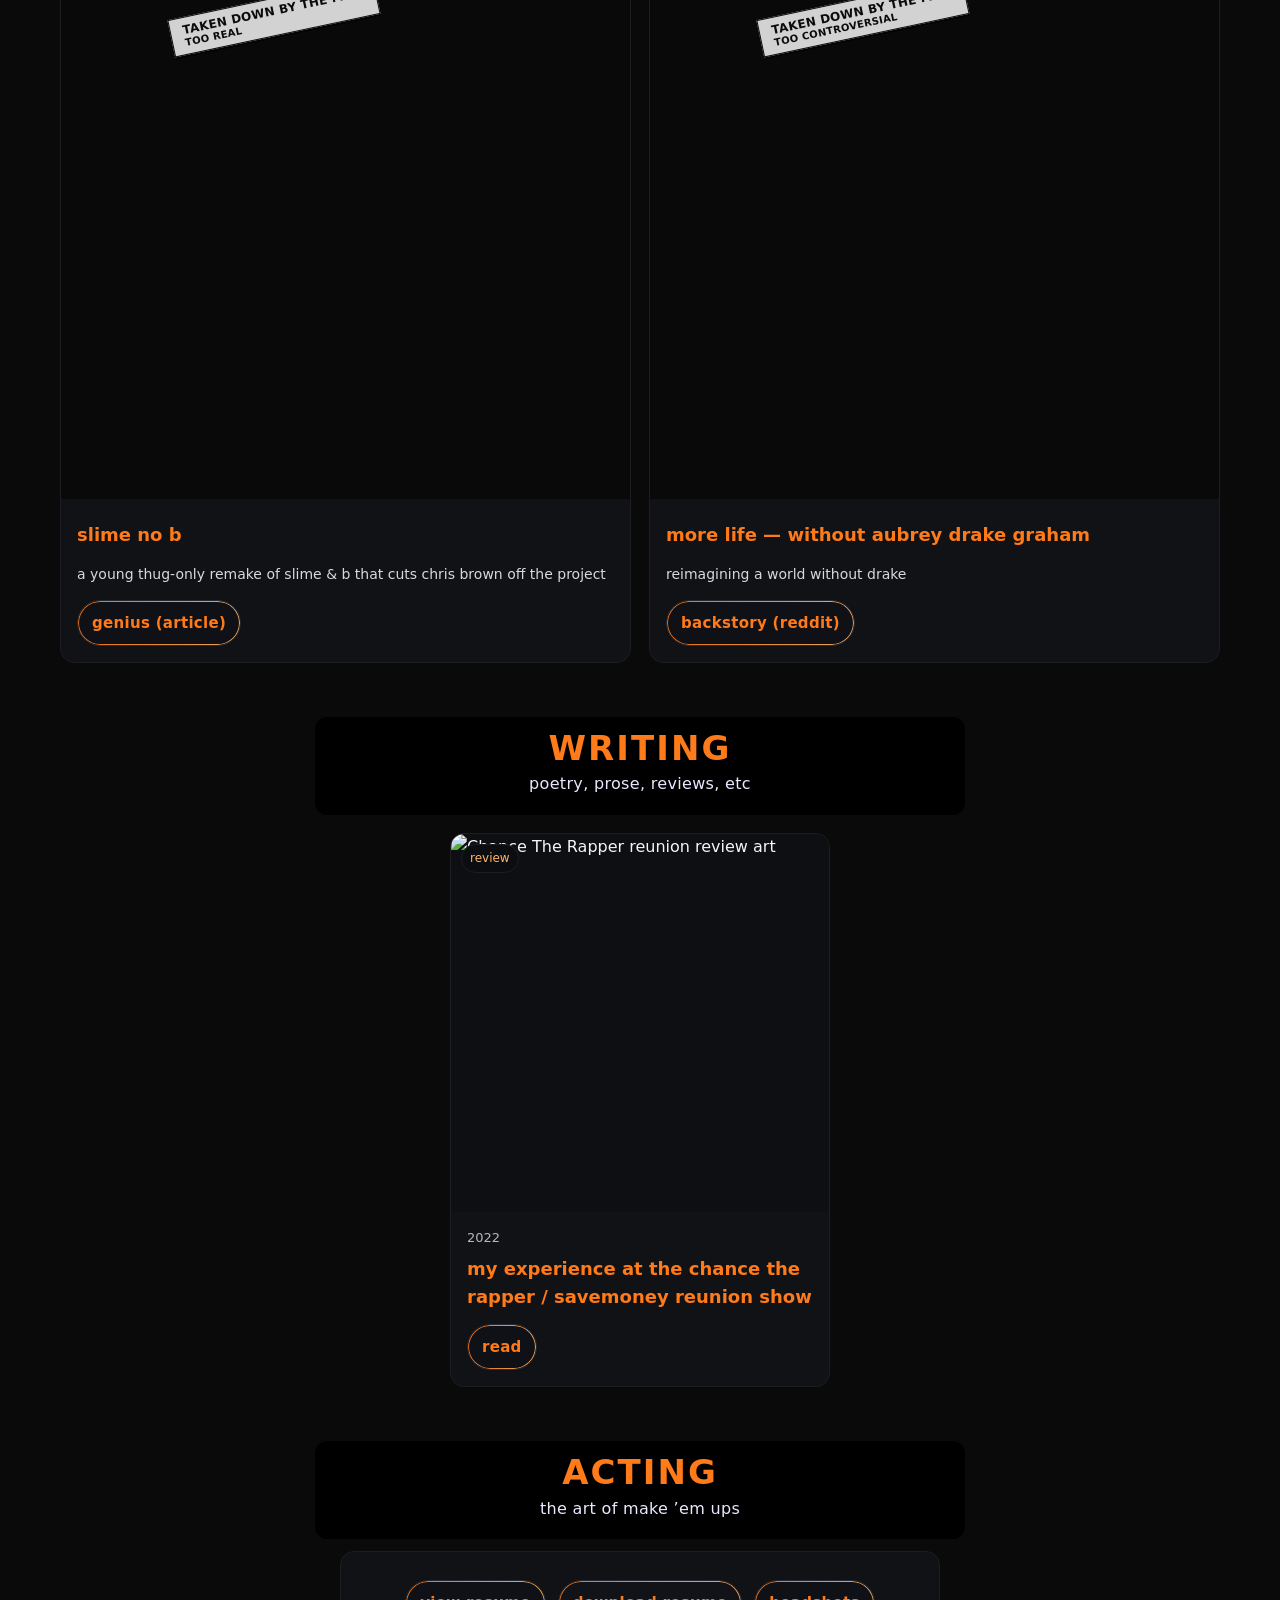
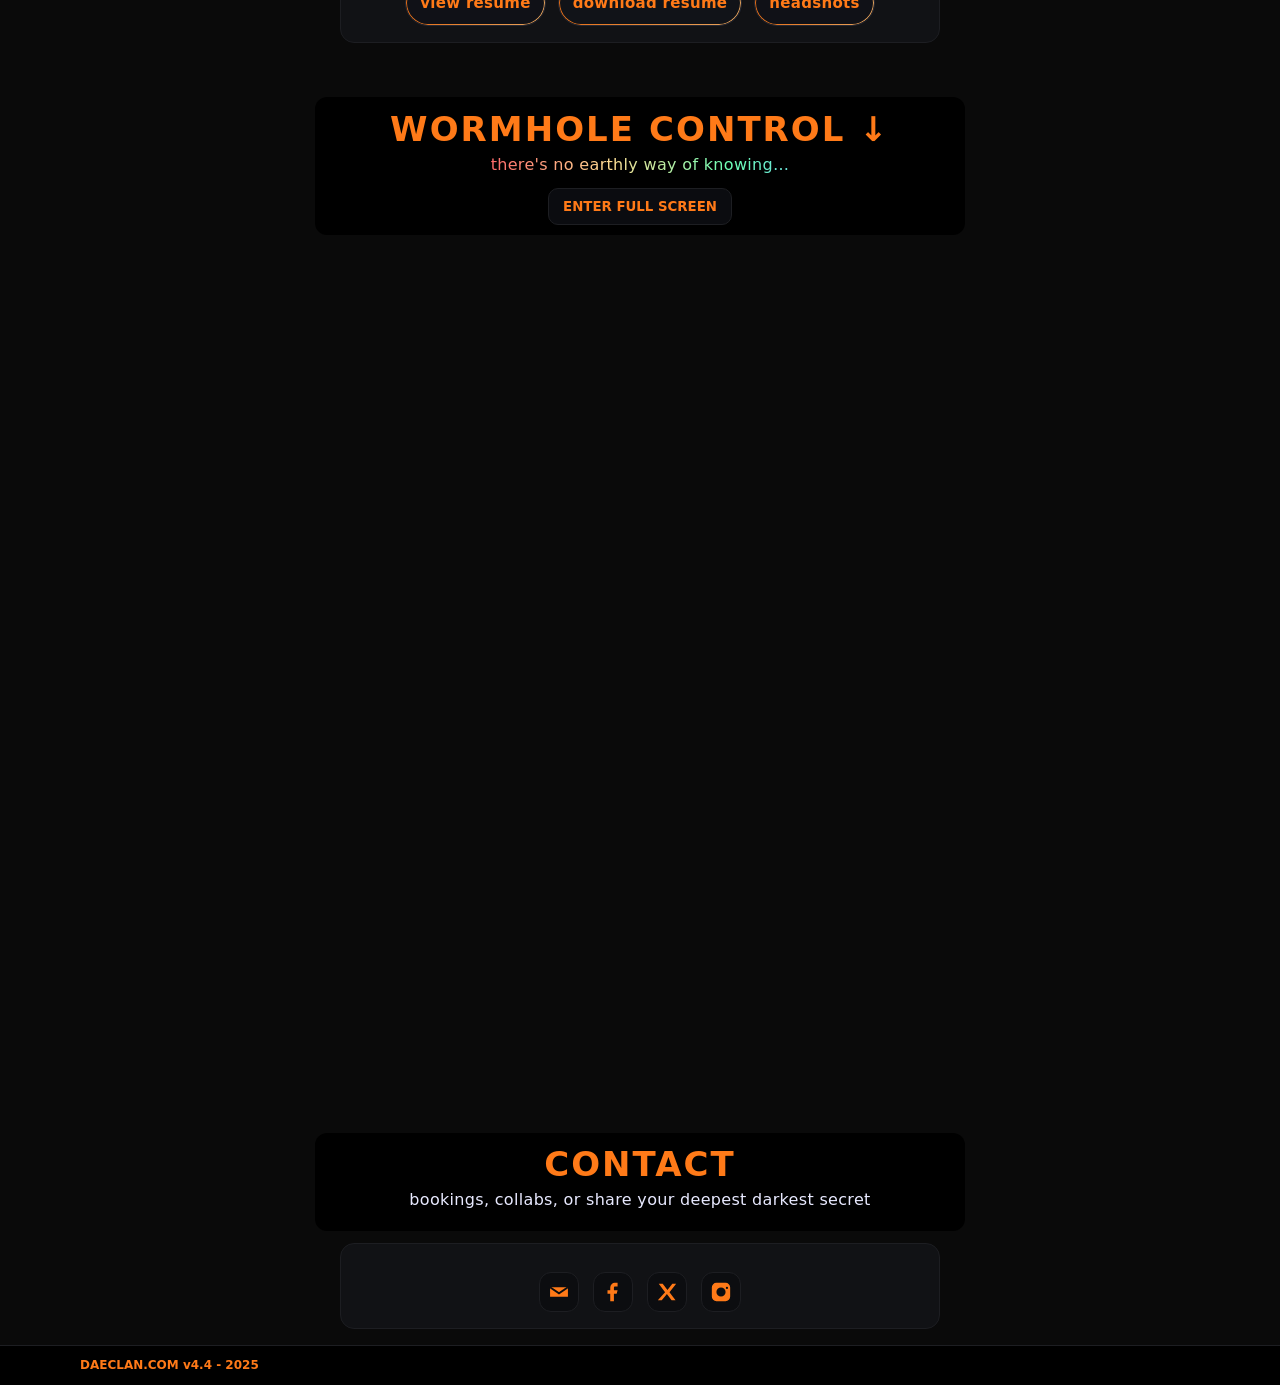
==== commit f8ddd7c4: "jigglefix" ====
--- a/assets/index.html
+++ b/assets/index.html
@@ -140,6 +140,20 @@
     .section-head{width:calc(var(--tight)*100%);max-width:min(calc(var(--tight)*var(--maxw)),720px);margin:0 auto 12px;background:#000;border-radius:12px;padding:10px 16px;position:relative;z-index:2}
     .title{font-size:clamp(24px,3.8vw,34px);line-height:1.1;margin:.2rem 0 .25rem;font-weight:700;letter-spacing:.06em;text-transform:uppercase;text-align:center;color:var(--accent)}
     .subtitle{font-size:clamp(13px,2vw,16px);margin:0 auto 8px;color:#e8e9ff;text-align:center;text-transform:lowercase;letter-spacing:.02em}
+    .rainbow-subtitle{
+      position:relative;
+      display:inline-block;
+      background-image:linear-gradient(90deg,#ff6b6b,#fddb92,#6bffb5,#6bc5ff,#d66bff,#ff6b6b);
+      background-size:200% 100%;
+      -webkit-background-clip:text;
+      background-clip:text;
+      color:transparent;
+      animation:rainbowSweep 6s linear infinite alternate;
+    }
+    @keyframes rainbowSweep{
+      0%{background-position:0% 50%;}
+      100%{background-position:100% 50%;}
+    }
 
     /* grid + cards etc. */
     .grid{display:grid;gap:18px;grid-template-columns:repeat(12,1fr)}
@@ -597,7 +611,7 @@
     <section id="control" class="section">
       <div class="section-head">
         <h2 class="title">WORMHOLE CONTROL ↓</h2>
-        <p class="subtitle">there's no earthly way of knowing…</p>
+        <p class="subtitle"><span class="rainbow-subtitle">there's no earthly way of knowing…</span></p>
         <div class="center-wrap" style="margin-top:10px">
           <button class="fs-btn" id="fsEnter" type="button" aria-pressed="false" title="Fullscreen wormhole">ENTER FULL SCREEN</button>
         </div>
@@ -633,7 +647,7 @@
 
   <footer role="contentinfo">
     <div class="footer-inner">
-      <small>DAECLAN.COM v4.5 - 2025</small>
+      <small>DAECLAN.COM v4.4 - 2025</small>
     </div>
   </footer>
 
@@ -844,21 +858,35 @@
 
     function draw(tms){
       const t=tms*.001; ctx.clearRect(0,0,W,H);
-      const s = fadeProgress();
-      const fade = Math.max(0, 1 - s*1.15);
-      const isM = innerWidth<=560;
-      const k = isM ? 3.0 : 1.25;
+      const rawS = fadeProgress();
+      const s = Math.max(0, Math.min(1, rawS));
+      const fade = Math.max(0, 1 - rawS*1.15);
+      const isM = innerWidth<=900;
+      const k = isM ? 2.0 : 1.25;
+
+      let bobFactor = 1;
+      if (isM) {
+        if (s <= 0.02) {
+          bobFactor = 1;
+        } else if (s >= 0.20) {
+          bobFactor = 0;
+        } else {
+          const tNorm = (s - 0.02) / 0.18;
+          bobFactor = 1 - tNorm;
+        }
+      }
 
       const center={x:W/2,y:H/2};
       for(const g of glyphs){
-        const buoy=Math.sin(t*1.2+g.phase)*(g.amp);
+        const buoyBase=Math.sin(t*1.2+g.phase)*(g.amp);
+        const buoy=buoyBase*bobFactor;
         const dx=g.x-center.x, dy=g.y-center.y;
         const px=g.x + dx*k*s;
         const py=g.y + dy*k*s + buoy;
 
         ctx.save();
         ctx.translate(px,py);
-        ctx.rotate(g.tilt+Math.sin(t*.5+g.phase)*0.015);
+        ctx.rotate(g.tilt+Math.sin(t*.5+g.phase)*0.015*bobFactor);
         ctx.globalAlpha=fade;
 
         ctx.font=`900 ${g.size}px "Clash Display",system-ui,sans-serif`;
@@ -878,7 +906,8 @@
         ctx.globalCompositeOperation='source-over';
         ctx.restore();
       }
-      canvas.style.opacity = fade <= 0.01 ? '0' : '1';
+      const vis = fade <= 0.001 ? 0 : fade;
+      canvas.style.opacity = String(vis);
       requestAnimationFrame(draw);
     }
     requestAnimationFrame(draw);
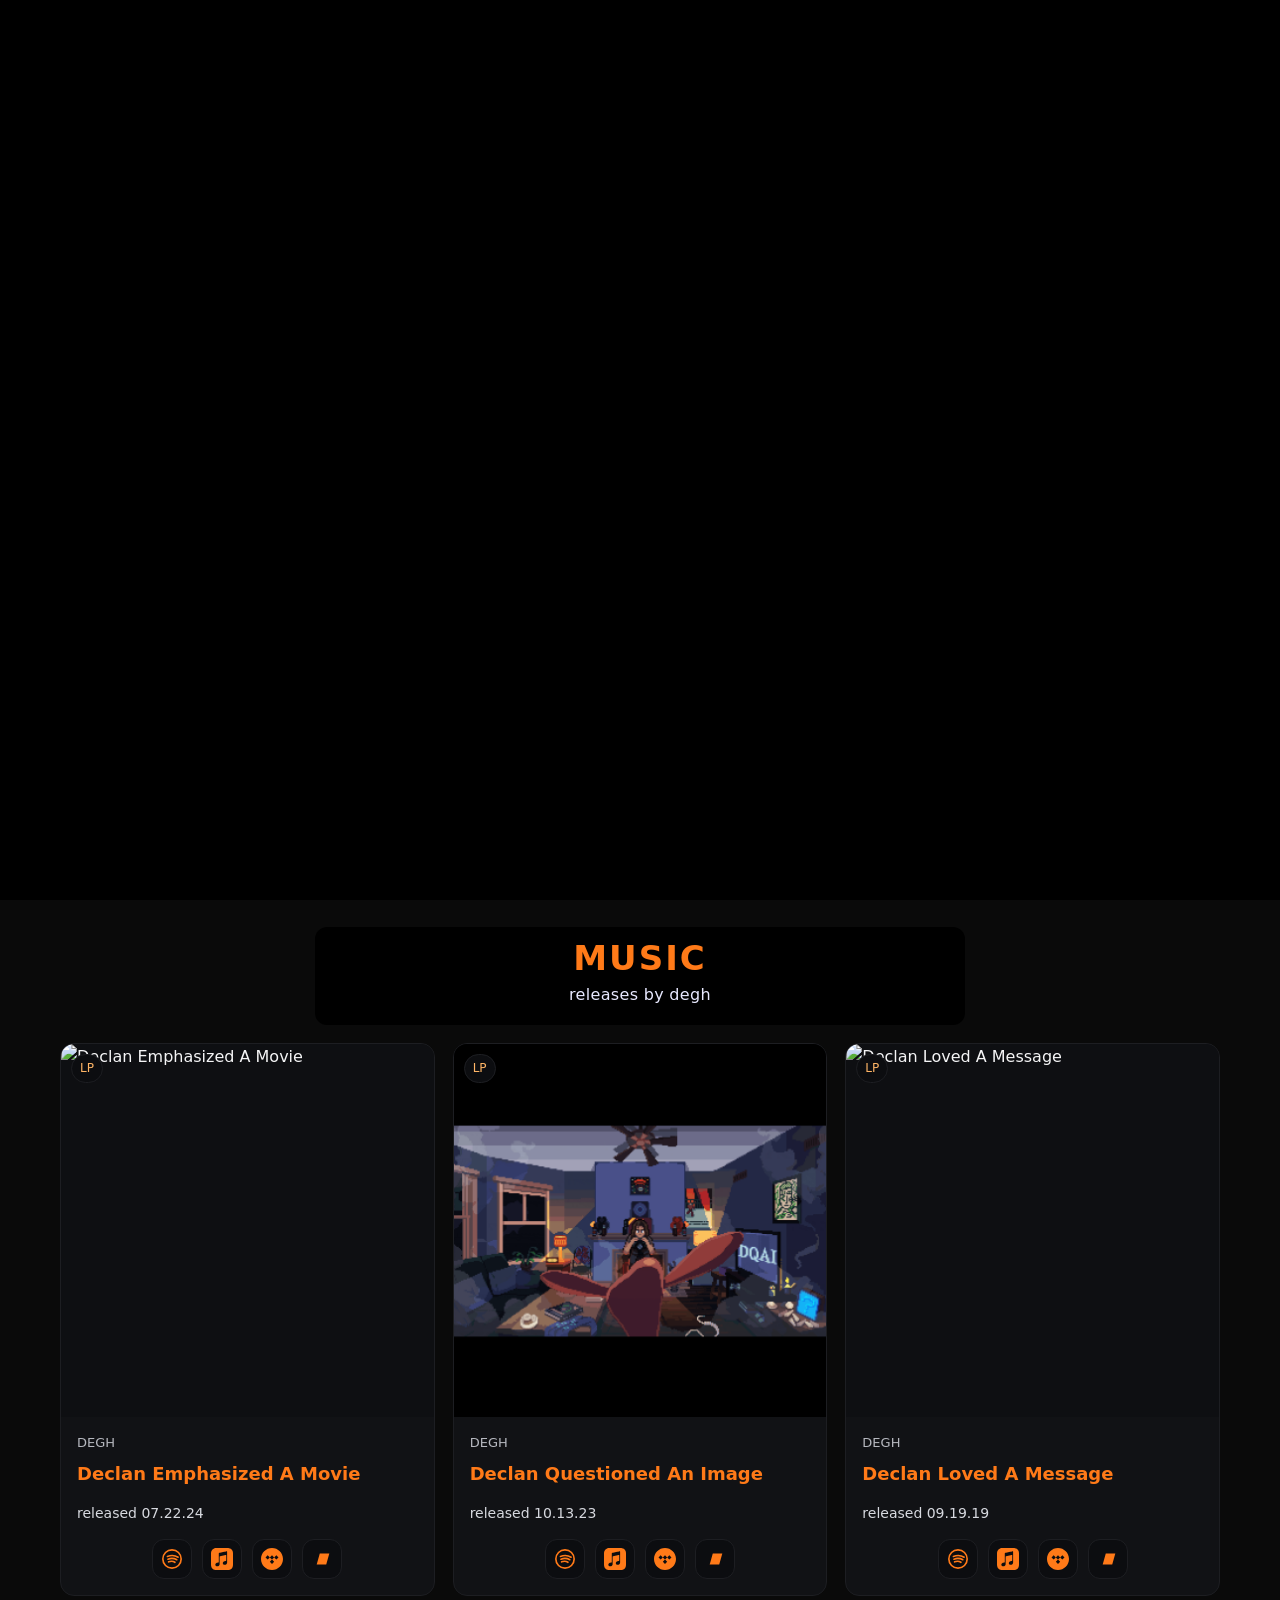
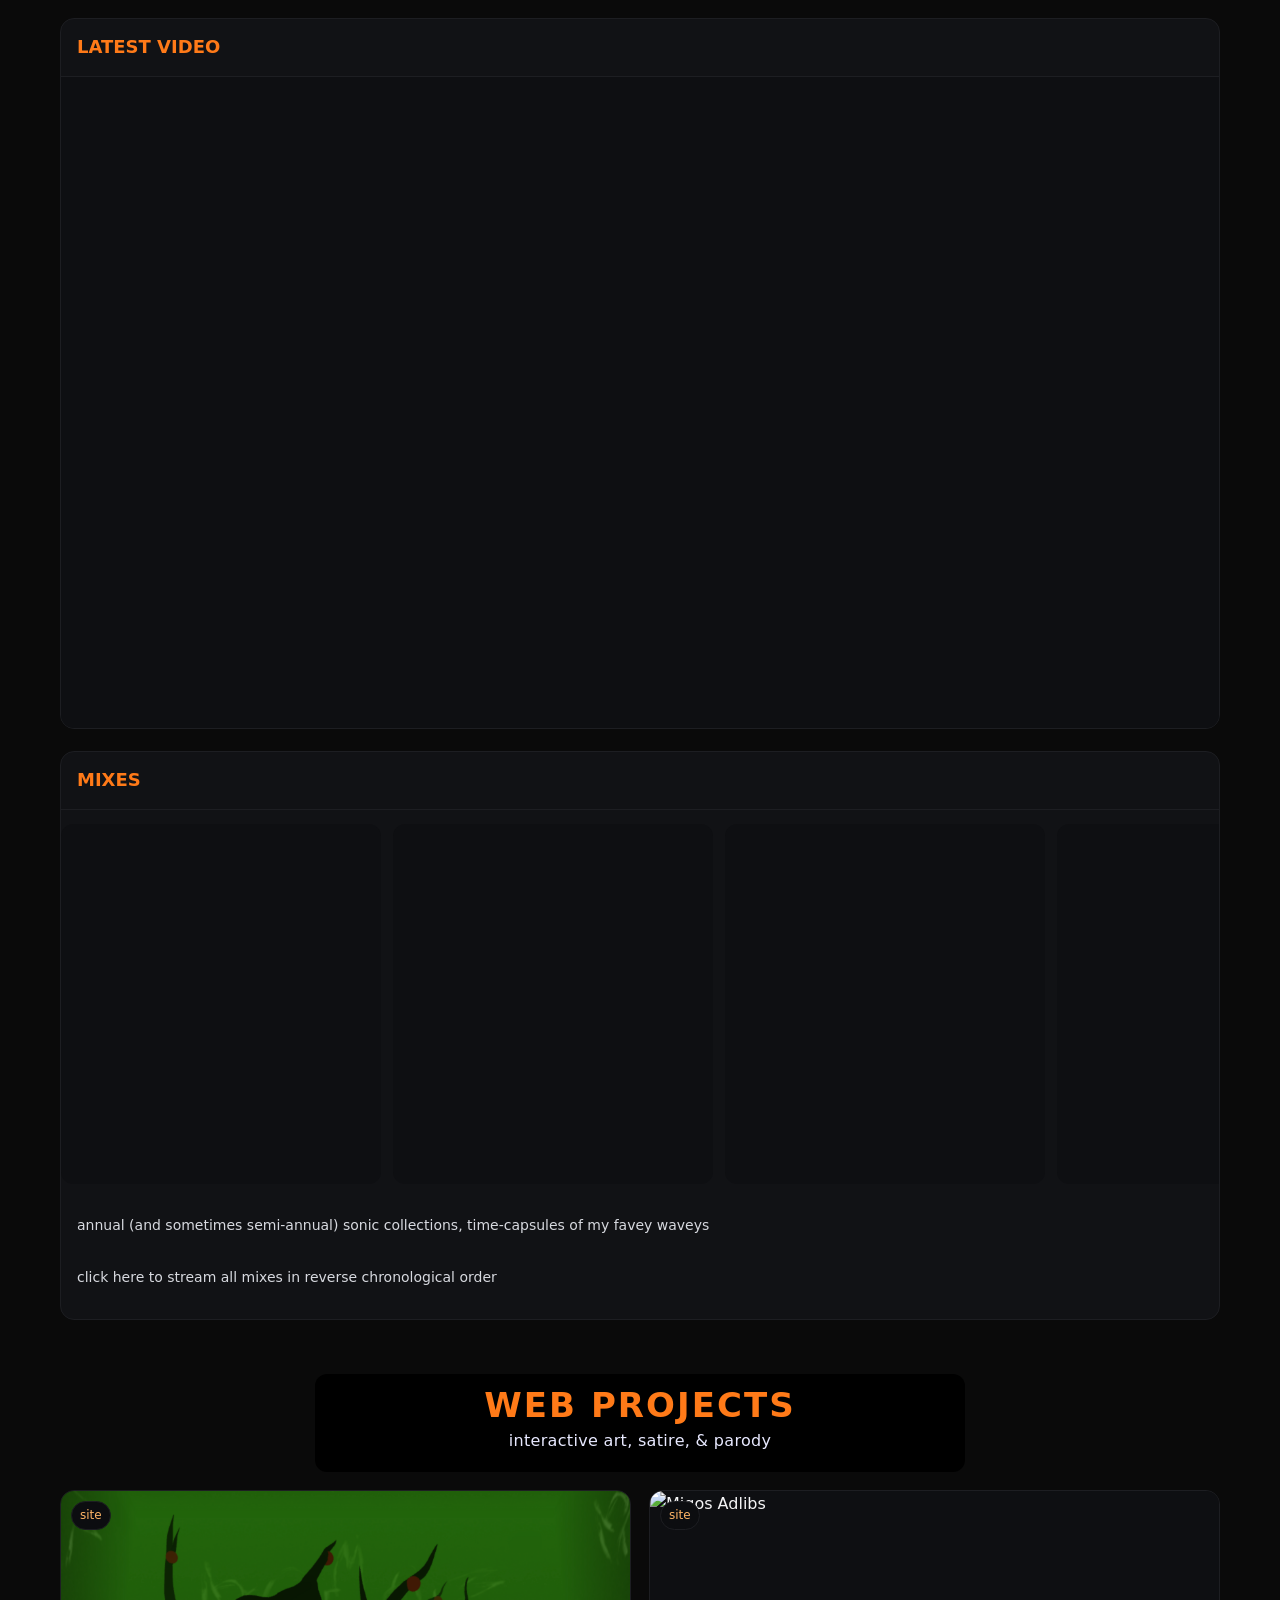
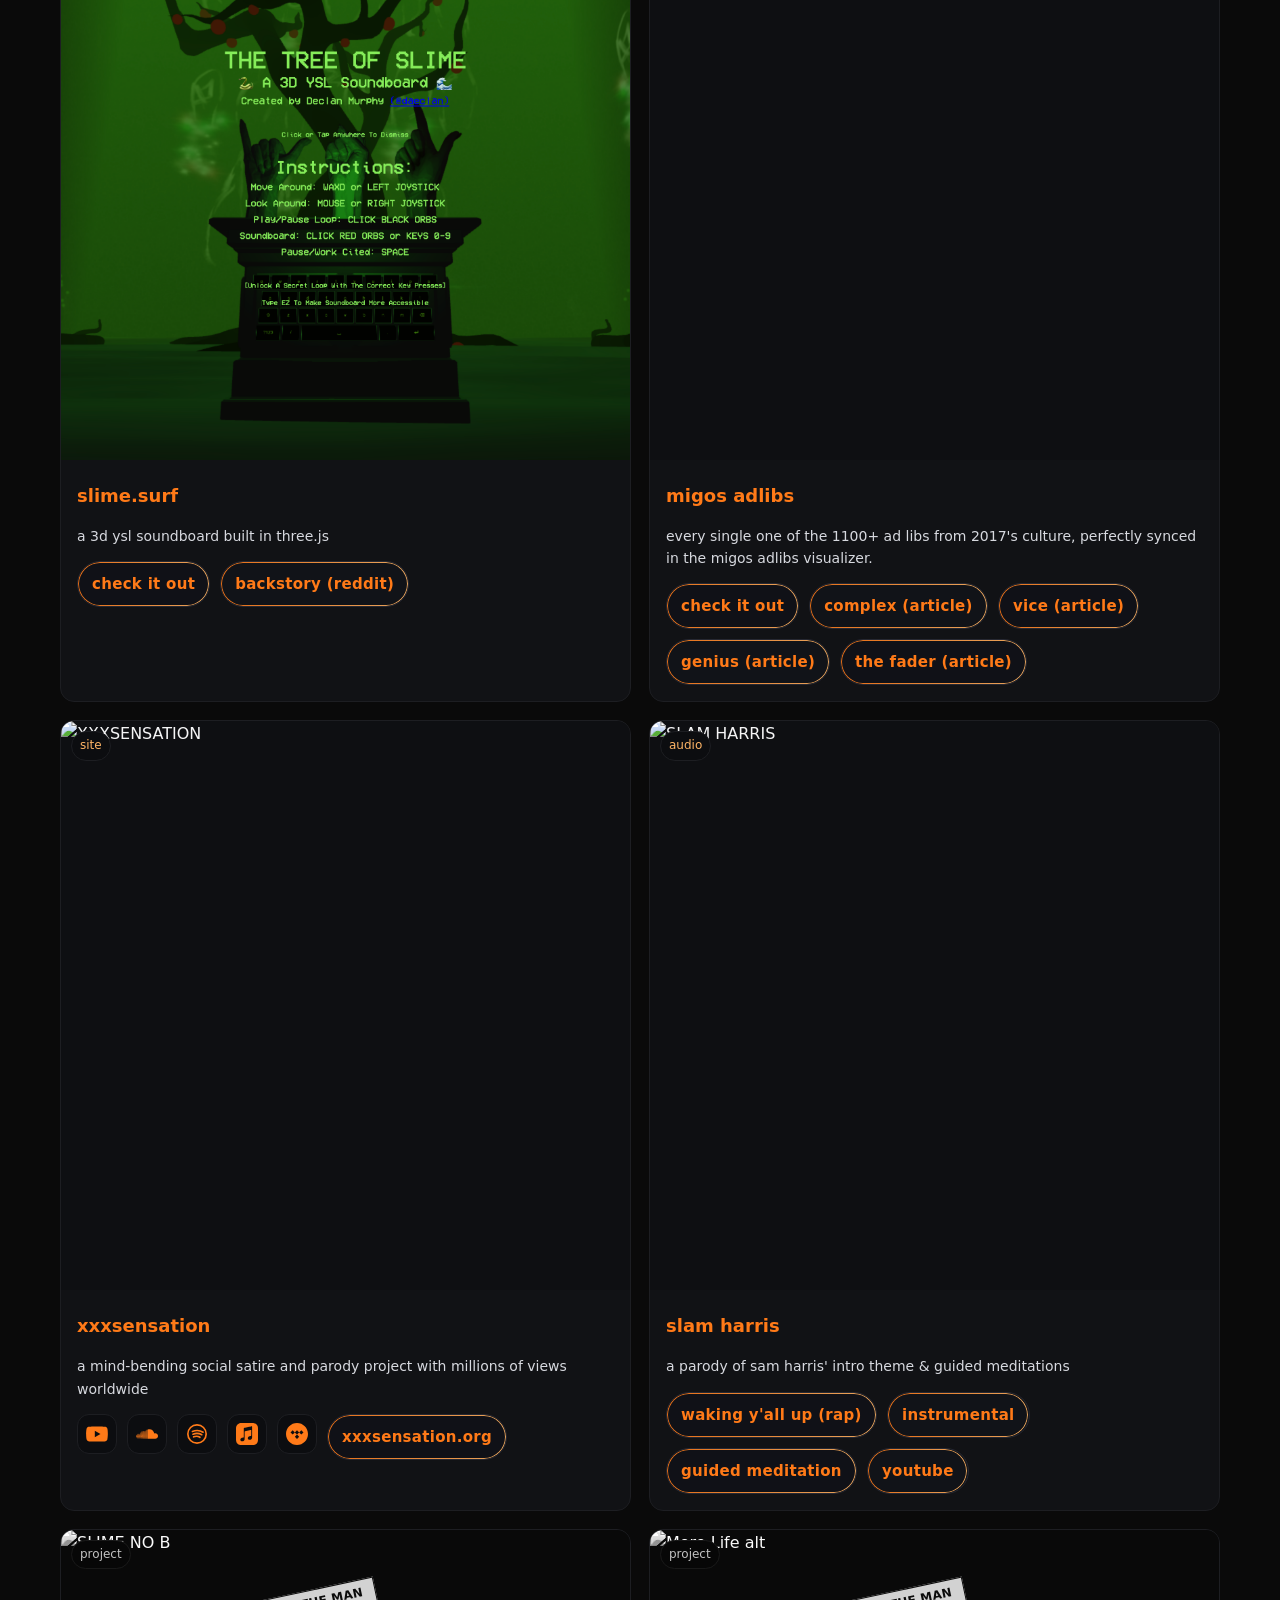
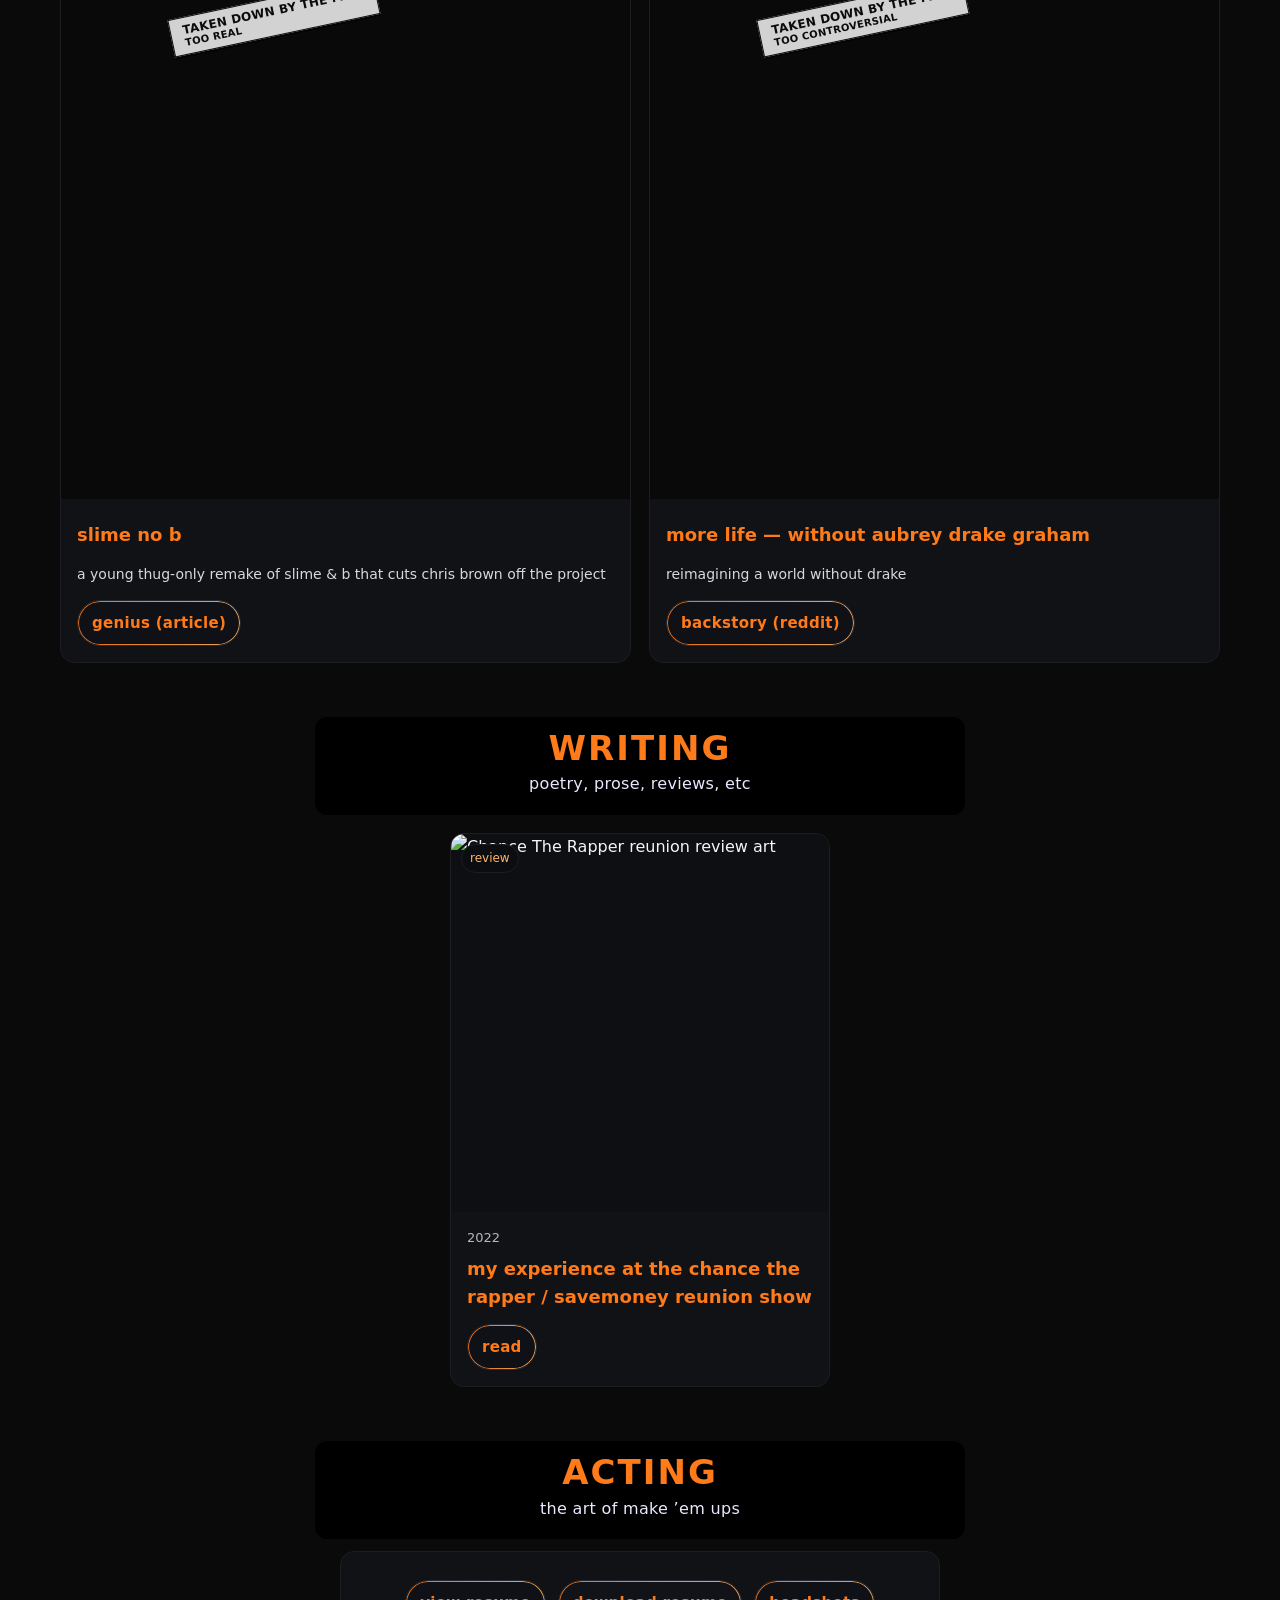
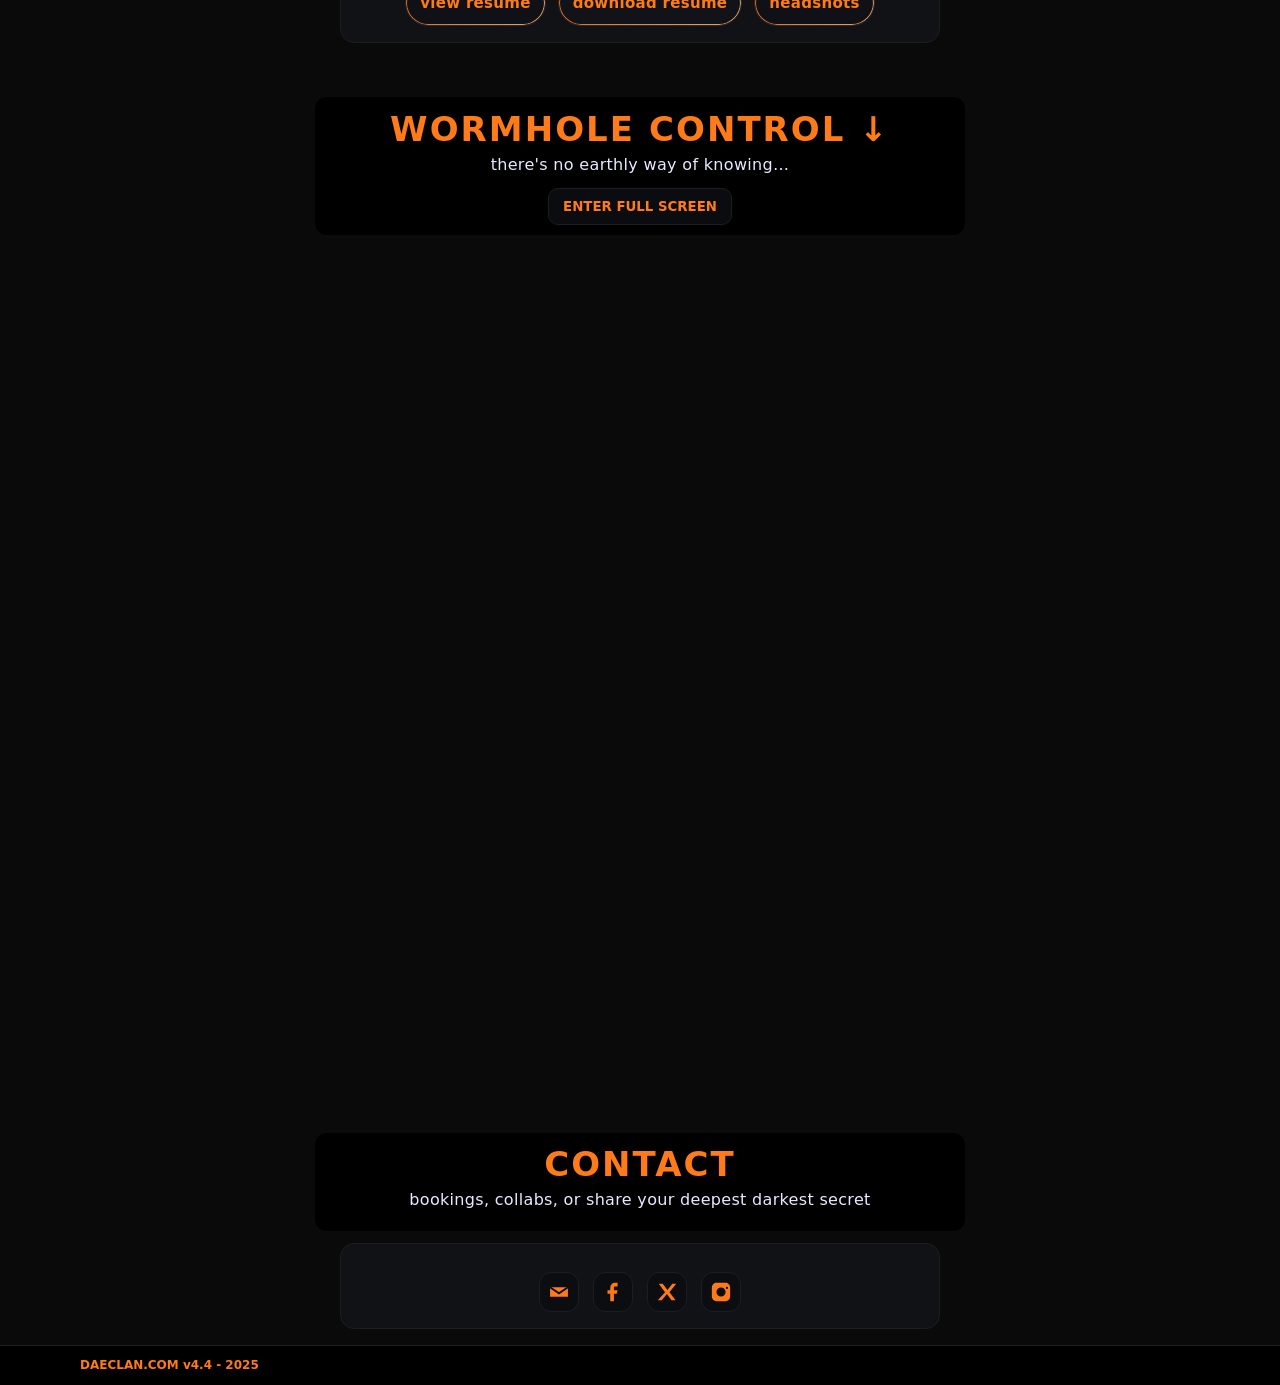
==== commit dbcde0d7: "455" ====
--- a/assets/index.html
+++ b/assets/index.html
@@ -43,10 +43,10 @@
     a{text-decoration:none;color:inherit}
 
     /* ===== FULLSCREEN LOADER ===== */
-    html.loading body{overflow:hidden;height:100vh}
+    html.loading body{overflow:hidden;height:100svh;min-height:100vh}
     #loader{position:fixed;inset:0;background:#000;z-index:400000;display:grid;place-items:center;pointer-events:auto;opacity:1;transition:opacity .45s ease}
     html.loader-done #loader{opacity:0;pointer-events:none}
-    #loaderStage{position:relative;width:100vw;height:100vh;display:grid;place-items:center}
+    #loaderStage{position:relative;width:100vw;height:100svh;min-height:100vh;display:grid;place-items:center}
     #loaderGL{position:absolute;inset:0;width:100%;height:100%;display:block;opacity:0;transition:opacity .6s ease}
     html.bg-ready #loaderGL{opacity:1}
     .preload-msg{position:absolute; z-index:3; inset:0; display:grid; place-items:center;
@@ -140,20 +140,6 @@
     .section-head{width:calc(var(--tight)*100%);max-width:min(calc(var(--tight)*var(--maxw)),720px);margin:0 auto 12px;background:#000;border-radius:12px;padding:10px 16px;position:relative;z-index:2}
     .title{font-size:clamp(24px,3.8vw,34px);line-height:1.1;margin:.2rem 0 .25rem;font-weight:700;letter-spacing:.06em;text-transform:uppercase;text-align:center;color:var(--accent)}
     .subtitle{font-size:clamp(13px,2vw,16px);margin:0 auto 8px;color:#e8e9ff;text-align:center;text-transform:lowercase;letter-spacing:.02em}
-    .rainbow-subtitle{
-      position:relative;
-      display:inline-block;
-      background-image:linear-gradient(90deg,#ff6b6b,#fddb92,#6bffb5,#6bc5ff,#d66bff,#ff6b6b);
-      background-size:200% 100%;
-      -webkit-background-clip:text;
-      background-clip:text;
-      color:transparent;
-      animation:rainbowSweep 6s linear infinite alternate;
-    }
-    @keyframes rainbowSweep{
-      0%{background-position:0% 50%;}
-      100%{background-position:100% 50%;}
-    }
 
     /* grid + cards etc. */
     .grid{display:grid;gap:18px;grid-template-columns:repeat(12,1fr)}
@@ -451,11 +437,11 @@
         <article class="col-12 mixes-card">
           <div class="mixes-head"><h3 class="mixes-title">MIXES</h3></div>
           <div class="mix-rail" id="mixRail" data-mixcount="20">
-            <iframe class="mix-embed" loading="lazy" scrolling="no" allow="autoplay; encrypted-media; fullscreen; clipboard-write; picture-in-picture" src="https://www.mixcloud.com/widget/iframe/?hide_cover=0&light=0&feed=%2Fdegh-ii%2Fits-all-illusions-winter-24-mix%2F" title="IT'S ALL ILLUSIONS (winter '24 mix)"></iframe>
-            <iframe class="mix-embed" loading="lazy" scrolling="no" allow="autoplay; encrypted-media; fullscreen; clipboard-write; picture-in-picture" src="https://www.mixcloud.com/widget/iframe/?hide_cover=0&light=0&feed=%2Fdegh-ii%2Fdegh-vs-the-unblinking-giants-summer-23-mix%2F" title="DEGH vs the Unblinking Giants (summer '23)"></iframe>
-            <iframe class="mix-embed" loading="lazy" scrolling="no" allow="autoplay; encrypted-media; fullscreen; clipboard-write; picture-in-picture" src="https://www.mixcloud.com/widget/iframe/?hide_cover=0&light=0&feed=%2Fdegh%2Fits-absurd-spring-22-mini-mix%2F" title="it's absurd (spring '22)"></iframe>
-            <iframe class="mix-embed" loading="lazy" scrolling="no" allow="autoplay; encrypted-media; fullscreen; clipboard-write; picture-in-picture" src="https://www.mixcloud.com/widget/iframe/?hide_cover=0&light=0&feed=%2Fdegh%2Fwhat-is-left-winter-mix-21%2F" title="what is left (winter '21)"></iframe>
-            <iframe class="mix-embed" loading="lazy" scrolling="no" allow="autoplay; encrypted-media; fullscreen; clipboard-write; picture-in-picture" src="https://www.mixcloud.com/widget/iframe/?hide_cover=0&light=0&feed=%2Fdegh%2Fits-a-fucking-feeling-midwinter-mix-20%2F" title="it's a fucking feeling (midwinter '20)"></iframe>
+            <iframe class="mix-embed" loading="eager" scrolling="no" allow="autoplay; encrypted-media; fullscreen; clipboard-write; picture-in-picture" src="https://www.mixcloud.com/widget/iframe/?hide_cover=0&light=0&feed=%2Fdegh-ii%2Fits-all-illusions-winter-24-mix%2F" title="IT'S ALL ILLUSIONS (winter '24 mix)"></iframe>
+            <iframe class="mix-embed" loading="eager" scrolling="no" allow="autoplay; encrypted-media; fullscreen; clipboard-write; picture-in-picture" src="https://www.mixcloud.com/widget/iframe/?hide_cover=0&light=0&feed=%2Fdegh-ii%2Fdegh-vs-the-unblinking-giants-summer-23-mix%2F" title="DEGH vs the Unblinking Giants (summer '23)"></iframe>
+            <iframe class="mix-embed" loading="eager" scrolling="no" allow="autoplay; encrypted-media; fullscreen; clipboard-write; picture-in-picture" src="https://www.mixcloud.com/widget/iframe/?hide_cover=0&light=0&feed=%2Fdegh%2Fits-absurd-spring-22-mini-mix%2F" title="it's absurd (spring '22)"></iframe>
+            <iframe class="mix-embed" loading="eager" scrolling="no" allow="autoplay; encrypted-media; fullscreen; clipboard-write; picture-in-picture" src="https://www.mixcloud.com/widget/iframe/?hide_cover=0&light=0&feed=%2Fdegh%2Fwhat-is-left-winter-mix-21%2F" title="what is left (winter '21)"></iframe>
+            <iframe class="mix-embed" loading="eager" scrolling="no" allow="autoplay; encrypted-media; fullscreen; clipboard-write; picture-in-picture" src="https://www.mixcloud.com/widget/iframe/?hide_cover=0&light=0&feed=%2Fdegh%2Fits-a-fucking-feeling-midwinter-mix-20%2F" title="it's a fucking feeling (midwinter '20)"></iframe>
 
             <!-- placeholders -->
             <div class="mix-embed" data-mix-placeholder="1"></div>
@@ -611,7 +597,7 @@
     <section id="control" class="section">
       <div class="section-head">
         <h2 class="title">WORMHOLE CONTROL ↓</h2>
-        <p class="subtitle"><span class="rainbow-subtitle">there's no earthly way of knowing…</span></p>
+        <p class="subtitle">there's no earthly way of knowing…</p>
         <div class="center-wrap" style="margin-top:10px">
           <button class="fs-btn" id="fsEnter" type="button" aria-pressed="false" title="Fullscreen wormhole">ENTER FULL SCREEN</button>
         </div>
@@ -801,7 +787,7 @@
     const ctx=canvas.getContext('2d',{alpha:true});
     const DPR=Math.min(devicePixelRatio||1,2);
     const LINE1='WELCOME TO', LINE2='DAECLAN . COM', ORANGE='#ff7a18';
-    let W=1,H=1,glyphs=[],center={x:0,y:0};
+    let W=1,H=1,glyphs=[],center={x:0,y:0}; let mobileS=0;
 
     function headerH(){return parseInt(getComputedStyle(document.documentElement).getPropertyValue('--header'))||68;}
     function resize(){
@@ -857,62 +843,81 @@
     }
 
     function draw(tms){
-      const t=tms*.001; ctx.clearRect(0,0,W,H);
+      const t = tms * 0.001;
+      ctx.clearRect(0, 0, W, H);
+
       const rawS = fadeProgress();
-      const s = Math.max(0, Math.min(1, rawS));
-      const fade = Math.max(0, 1 - rawS*1.15);
-      const isM = innerWidth<=900;
-      const k = isM ? 2.0 : 1.25;
-
-      let bobFactor = 1;
-      if (isM) {
-        if (s <= 0.02) {
-          bobFactor = 1;
-        } else if (s >= 0.20) {
-          bobFactor = 0;
+      const isMobile = innerWidth <= 900;
+      const isSmallMobile = innerWidth <= 560;
+
+      // On mobile we "lock" progress so it only moves forward.
+      // This prevents tiny scroll oscillations from causing jitter.
+      let s = rawS;
+      if (isMobile) {
+        if (rawS <= 0.001) {
+          // When we are truly back at the top, reset.
+          mobileS = 0;
+          s = 0;
         } else {
-          const tNorm = (s - 0.02) / 0.18;
-          bobFactor = 1 - tNorm;
+          mobileS = Math.max(mobileS, rawS);
+          s = mobileS;
         }
       }
 
-      const center={x:W/2,y:H/2};
-      for(const g of glyphs){
-        const buoyBase=Math.sin(t*1.2+g.phase)*(g.amp);
-        const buoy=buoyBase*bobFactor;
-        const dx=g.x-center.x, dy=g.y-center.y;
-        const px=g.x + dx*k*s;
-        const py=g.y + dy*k*s + buoy;
+      const fade = Math.max(0, 1 - s * 1.15);
+      const k = isSmallMobile ? 3.0 : 1.25;
+
+      const center = { x: W / 2, y: H / 2 };
+
+      const atTop = s <= 0.001;
+      const allowBobbing = !isMobile || atTop;
+
+      for (const g of glyphs) {
+        const dx = g.x - center.x;
+        const dy = g.y - center.y;
+
+        // Always allow the letters to expand based on scroll
+        const px = g.x + dx * k * s;
+        const baseY = g.y + dy * k * s;
+
+        // Time-based motion only when allowed
+        const buoy = allowBobbing ? Math.sin(t * 1.2 + g.phase) * g.amp : 0;
+        const py = baseY + buoy;
 
         ctx.save();
-        ctx.translate(px,py);
-        ctx.rotate(g.tilt+Math.sin(t*.5+g.phase)*0.015*bobFactor);
-        ctx.globalAlpha=fade;
-
-        ctx.font=`900 ${g.size}px "Clash Display",system-ui,sans-serif`;
-        ctx.textAlign='center'; ctx.textBaseline='middle';
-        ctx.fillStyle=g.color;
-        ctx.shadowColor='rgba(255,122,24,.9)'; ctx.shadowBlur=32*devicePixelRatio;
-        ctx.fillText(g.ch,0,0);
-        ctx.shadowColor='transparent';
-        ctx.lineWidth=Math.max(1.5,g.size*.05); ctx.strokeStyle='rgba(0,0,0,.65)';
-        ctx.strokeText(g.ch,0,0);
-        ctx.globalCompositeOperation='lighter';
-        const hl=ctx.createLinearGradient(-g.size*.3,-g.size*.25,g.size*.3,-g.size*.25);
-        hl.addColorStop(0,'rgba(255,255,255,0)');
-        hl.addColorStop(.5,'rgba(255,255,255,.30)');
-        hl.addColorStop(1,'rgba(255,255,255,0)');
-        ctx.fillStyle=hl; ctx.fillText(g.ch,0,-g.size*.03);
-        ctx.globalCompositeOperation='source-over';
+        const tiltBob = allowBobbing ? Math.sin(t * 0.5 + g.phase) * 0.015 : 0;
+        ctx.translate(px, py);
+        ctx.rotate(g.tilt + tiltBob);
+        ctx.globalAlpha = fade;
+
+        ctx.font = `900 ${g.size}px "Clash Display",system-ui,sans-serif`;
+        ctx.textAlign = 'center';
+        ctx.textBaseline = 'middle';
+        ctx.fillStyle = g.color;
+        ctx.shadowColor = 'rgba(255,122,24,.9)';
+        ctx.shadowBlur = 32 * devicePixelRatio;
+        ctx.fillText(g.ch, 0, 0);
+        ctx.shadowColor = 'transparent';
+        ctx.lineWidth = Math.max(1.5, g.size * .05);
+        ctx.strokeStyle = 'rgba(0,0,0,.65)';
+        ctx.strokeText(g.ch, 0, 0);
+        ctx.globalCompositeOperation = 'lighter';
+        const hl = ctx.createLinearGradient(-g.size * .3, -g.size * .25, g.size * .3, -g.size * .25);
+        hl.addColorStop(0, 'rgba(255,255,255,0)');
+        hl.addColorStop(.5, 'rgba(255,255,255,.30)');
+        hl.addColorStop(1, 'rgba(255,255,255,0)');
+        ctx.fillStyle = hl;
+        ctx.fillText(g.ch, 0, -g.size * .03);
+        ctx.globalCompositeOperation = 'source-over';
         ctx.restore();
       }
-      const vis = fade <= 0.001 ? 0 : fade;
+
+const vis = fade <= 0.001 ? 0 : fade;
       canvas.style.opacity = String(vis);
+
       requestAnimationFrame(draw);
     }
-    requestAnimationFrame(draw);
-  })();
-  </script>
+    requestAnimationFrame(draw);script>
 
   <script>
   /* Wormhole shader + controls */
@@ -1522,11 +1527,22 @@
     })();
 
     const manager=new THREE.LoadingManager();
+    let managerResolved=false;
+    const managerPromise=new Promise(r=>{
+      manager.onLoad=()=>{ managerResolved=true; r(true); };
+      // Failsafe: if something never finishes loading, do not block past 4s.
+      setTimeout(()=>{ if(!managerResolved) r(true); }, 4000);
+    });
     manager.onProgress=(url,loaded,total)=>{
       const p = total? loaded/total : (loaded?0.5:0.2);
       setTarget(Math.min(0.85, p*0.85));
     };
-    manager.onError=()=>setTarget(Math.min(0.85, target+0.05));
+    manager.onError=()=>{
+      setTarget(Math.min(0.85, target+0.05));
+      if(!managerResolved){
+        managerResolved=true;
+      }
+    };
     const texLoader=new THREE.TextureLoader(manager);
     ["https://f4.bcbits.com/img/a3715201532_16.jpg","/assets/DQAI.gif","https://f4.bcbits.com/img/a0932996697_16.jpg"].forEach(src=>texLoader.load(src,()=>{},()=>{},()=>{}));
 
@@ -1535,7 +1551,7 @@
     setTimeout(()=>{ if(target<0.25) setTarget(0.25); }, 250);
 
     Promise.all([
-      new Promise(r=>manager.onLoad=r),
+      managerPromise,
       (document.fonts?document.fonts.ready:Promise.resolve()),
       new Promise(r=>{ if(window.__wormReady) r(true); else addEventListener('worm:ready',()=>r(true),{once:true}); }),
       new Promise(r=>{ addEventListener('marquee:ready',()=>r(true),{once:true}); setTimeout(()=>r(true),1200); })
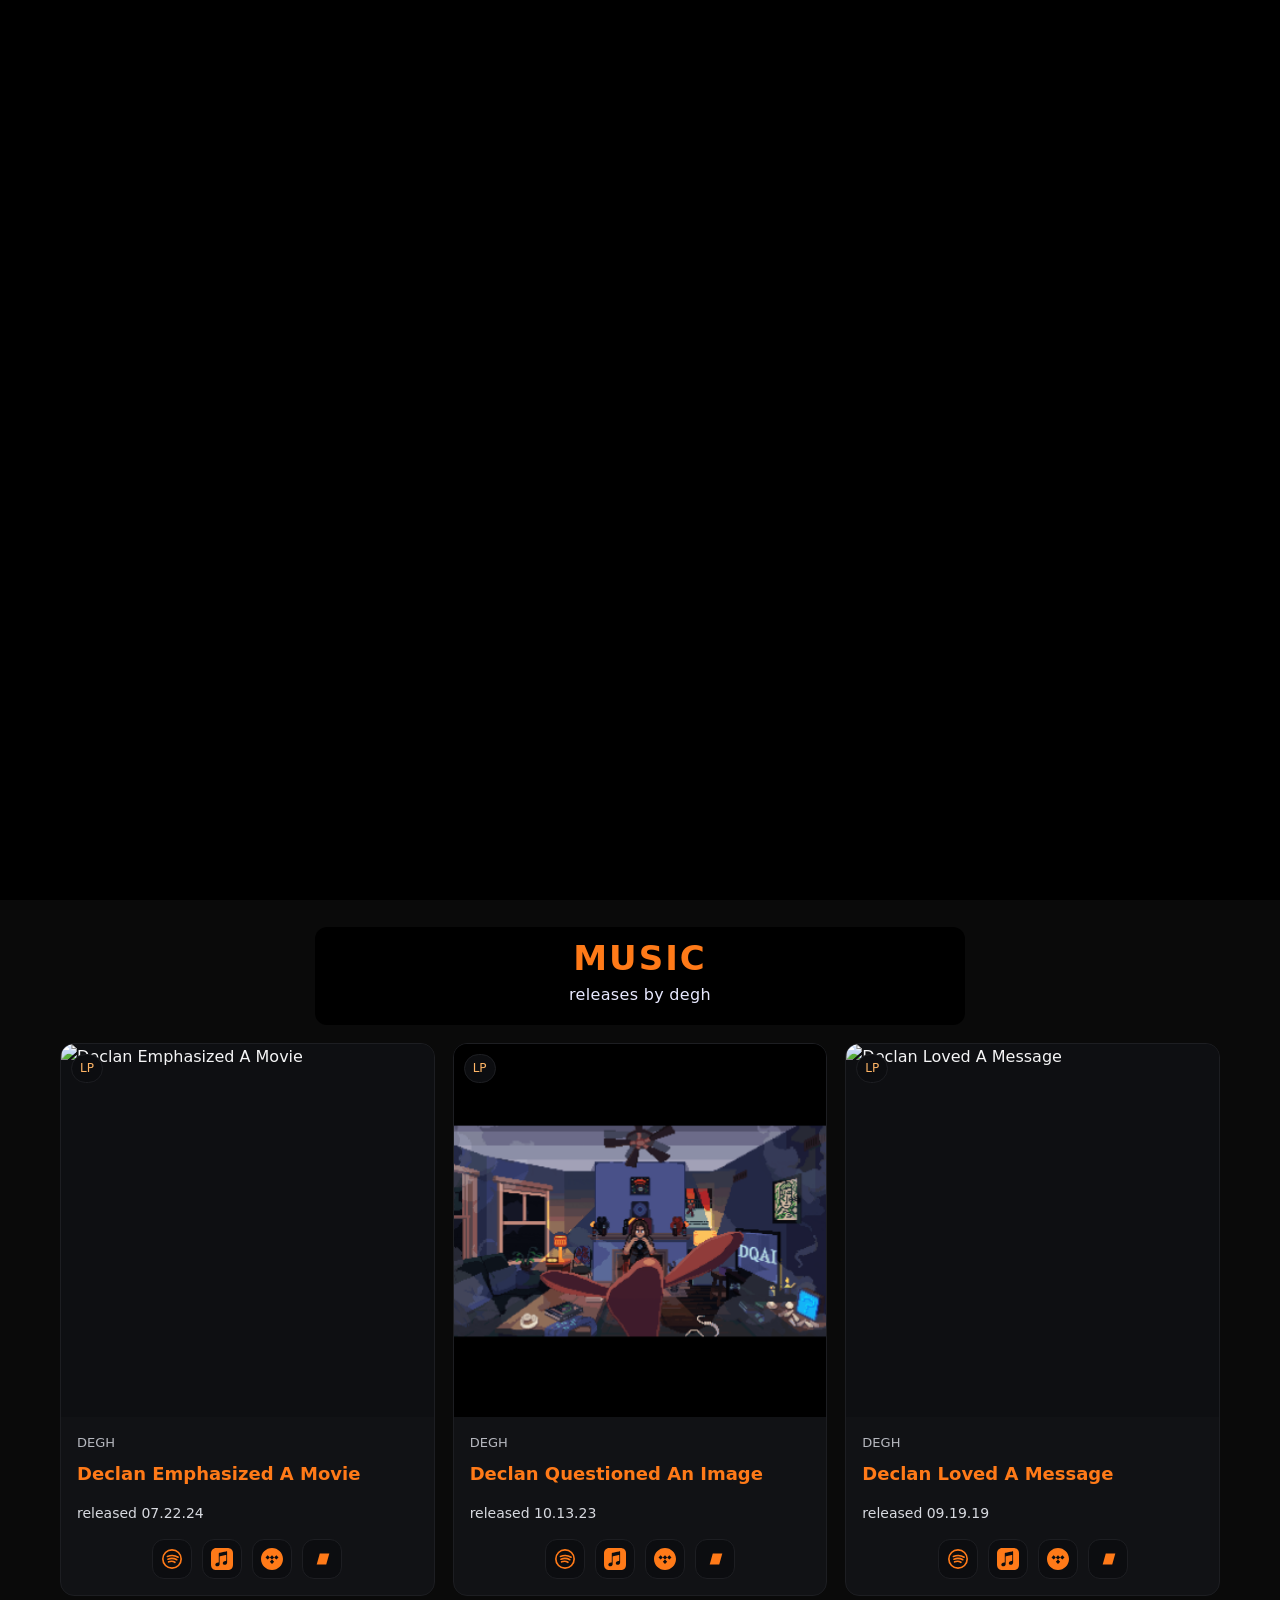
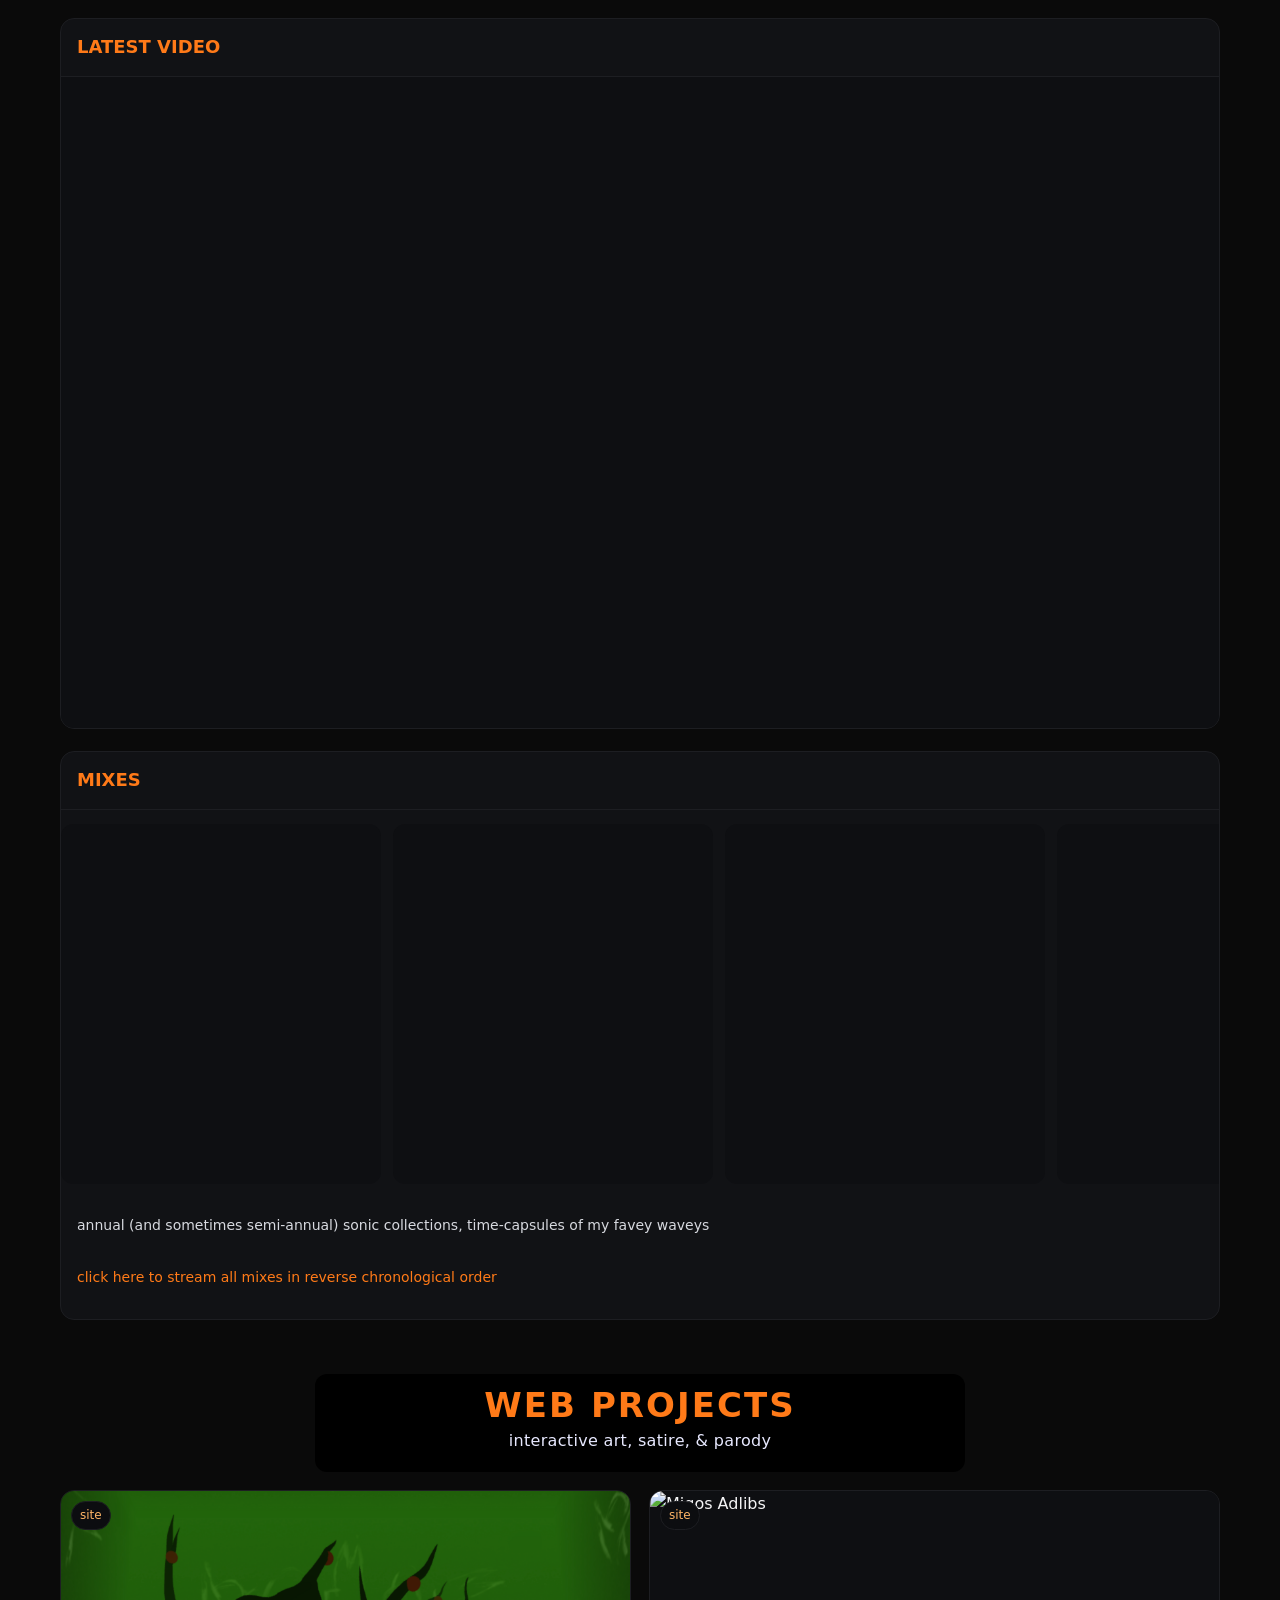
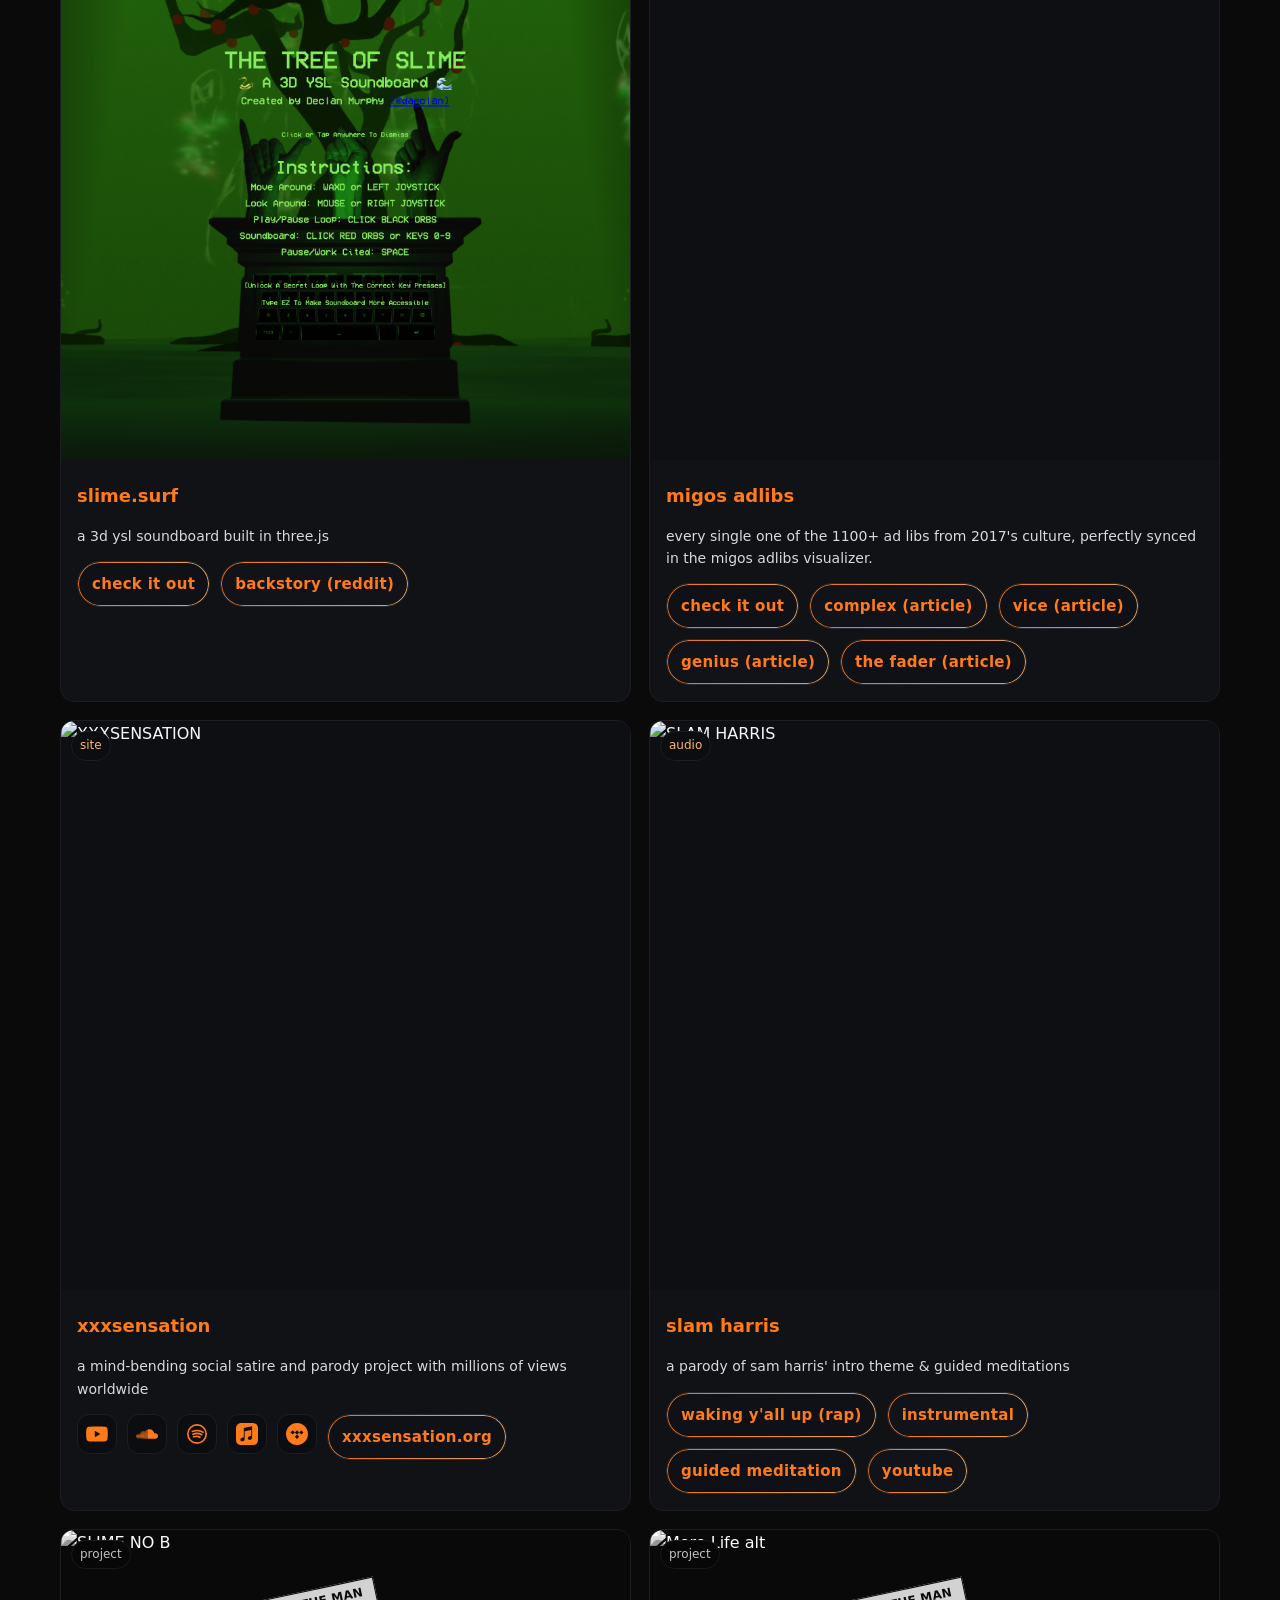
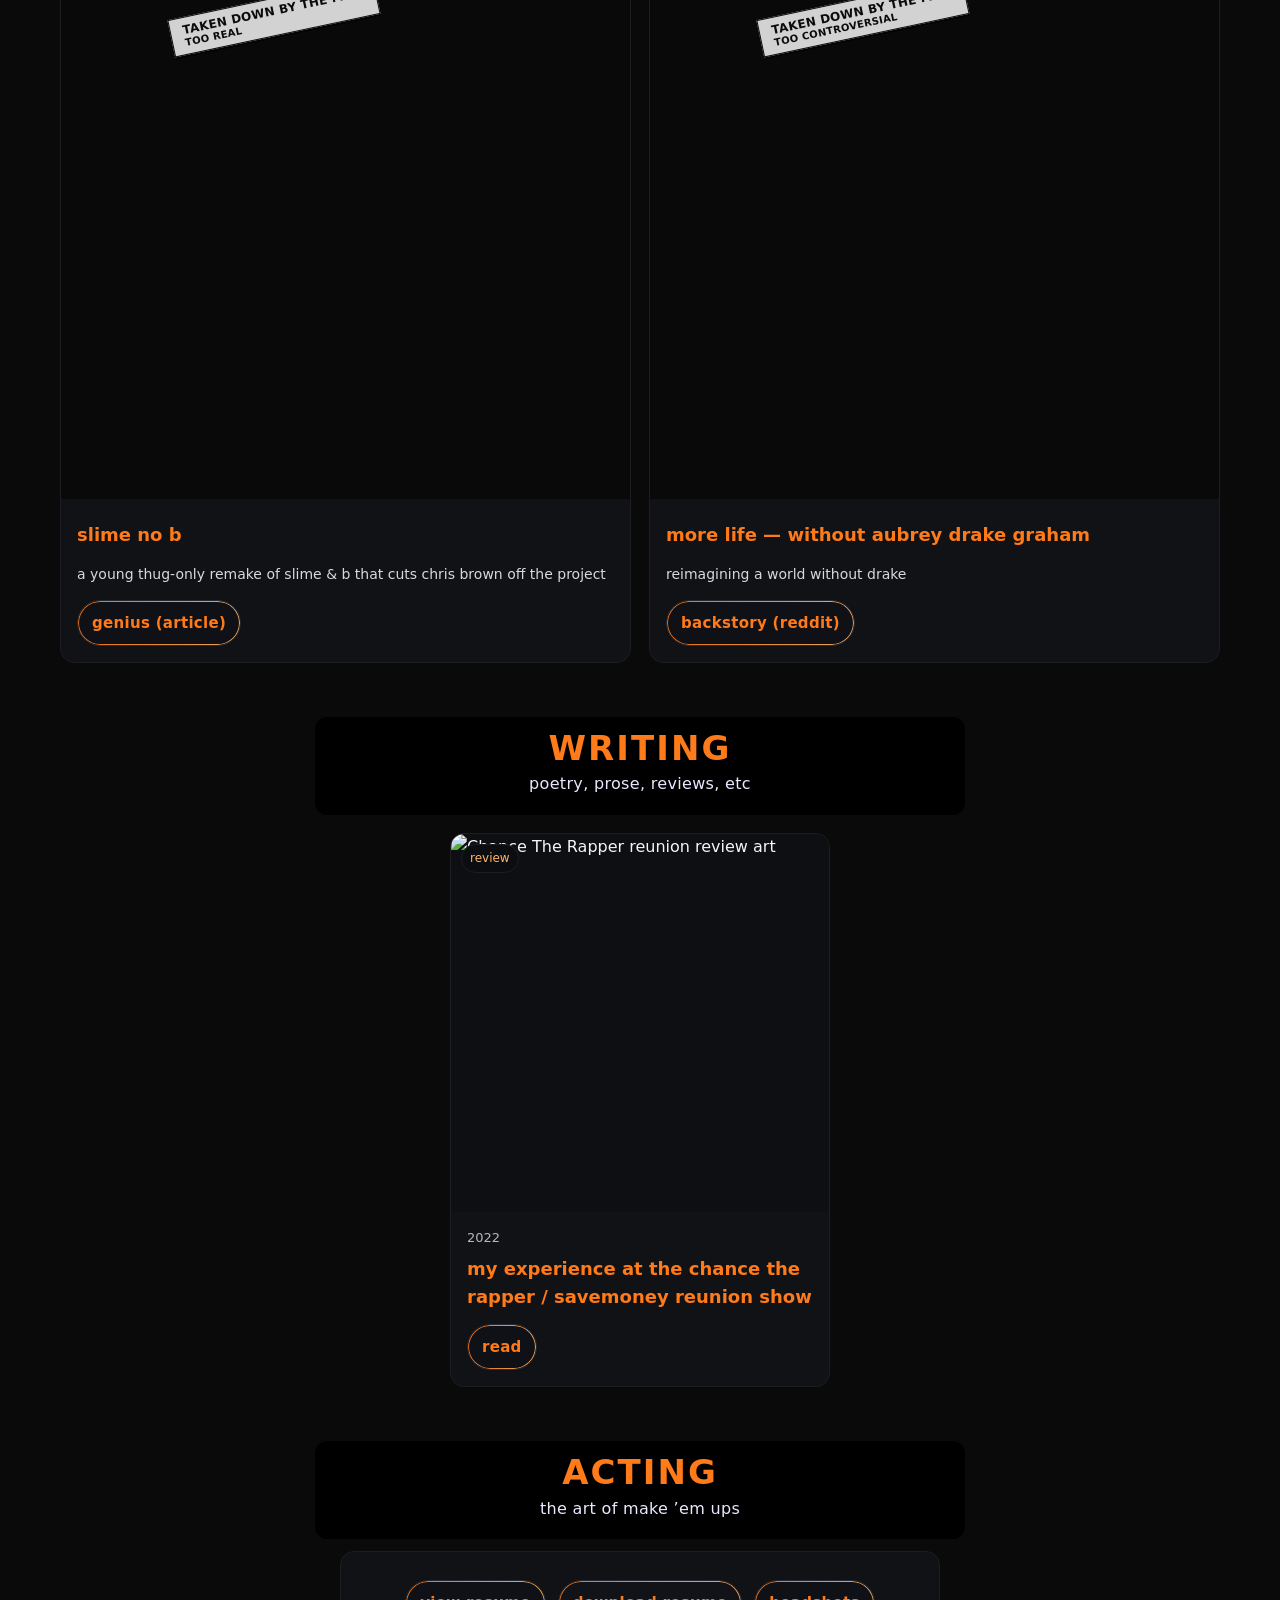
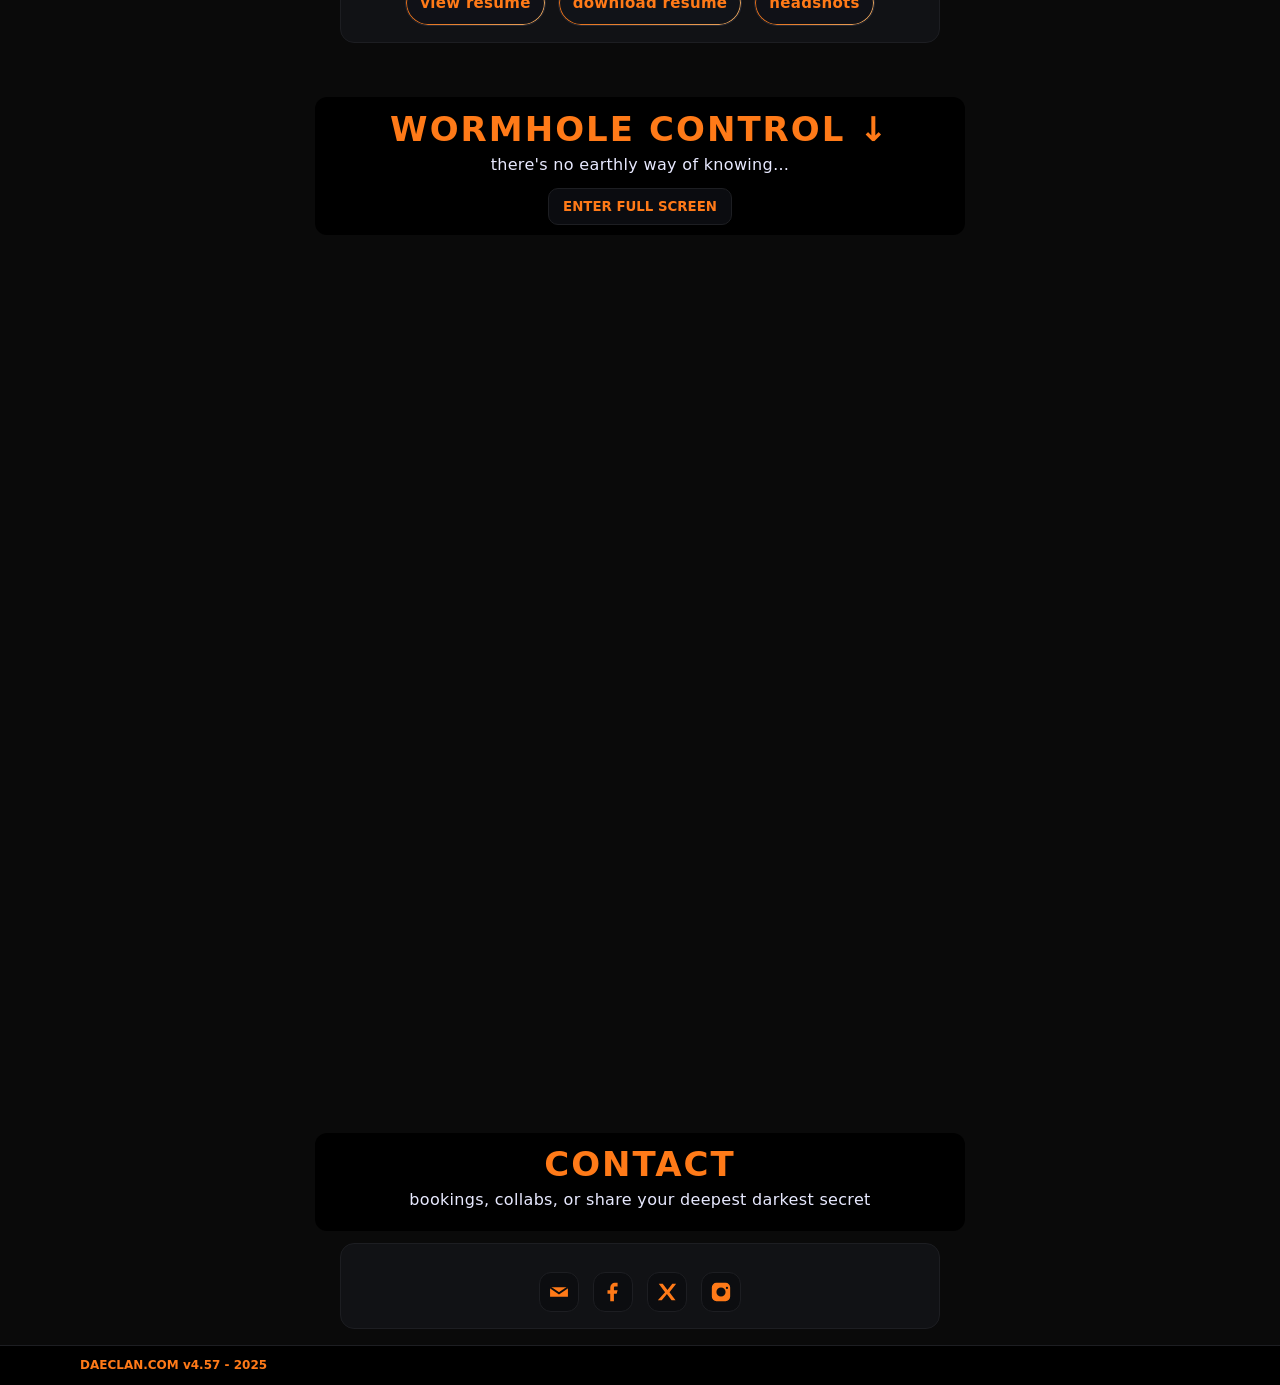
==== commit 3831c974: "five8" ====
--- a/assets/index.html
+++ b/assets/index.html
@@ -185,7 +185,7 @@
     .mixes-card{background:var(--panel);border:1px solid var(--line);border-radius:14px;overflow:hidden;position:relative;z-index:5}
     .mixes-head{padding:14px 16px;border-bottom:1px solid var(--line)}
     .mixes-title{margin:0;font-size:18px;font-weight:800;color:var(--accent)}
-    .mixes-desc{padding:0 16px 16px;color:#d7d9df;font-size:14px}
+    .mixes-desc{padding:0 16px 16px;color:#d7d9df;font-size:14px}.mixes-desc a{color:var(--accent);text-decoration:none}
     .mix-rail{display:flex;gap:12px;overflow-x:auto;padding:14px 16px 16px;-webkit-overflow-scrolling:touch;overscroll-behavior-x:contain;scroll-snap-type:x proximity;touch-action:pan-x}
     .mix-rail::-webkit-scrollbar{display:none}
     .mix-embed{flex:0 0 320px;height:360px;border:0;border-radius:12px;overflow:hidden;background:#0e0f12;scroll-snap-align:start;pointer-events:auto;position:relative;z-index:6}
@@ -437,11 +437,11 @@
         <article class="col-12 mixes-card">
           <div class="mixes-head"><h3 class="mixes-title">MIXES</h3></div>
           <div class="mix-rail" id="mixRail" data-mixcount="20">
-            <iframe class="mix-embed" loading="eager" scrolling="no" allow="autoplay; encrypted-media; fullscreen; clipboard-write; picture-in-picture" src="https://www.mixcloud.com/widget/iframe/?hide_cover=0&light=0&feed=%2Fdegh-ii%2Fits-all-illusions-winter-24-mix%2F" title="IT'S ALL ILLUSIONS (winter '24 mix)"></iframe>
-            <iframe class="mix-embed" loading="eager" scrolling="no" allow="autoplay; encrypted-media; fullscreen; clipboard-write; picture-in-picture" src="https://www.mixcloud.com/widget/iframe/?hide_cover=0&light=0&feed=%2Fdegh-ii%2Fdegh-vs-the-unblinking-giants-summer-23-mix%2F" title="DEGH vs the Unblinking Giants (summer '23)"></iframe>
-            <iframe class="mix-embed" loading="eager" scrolling="no" allow="autoplay; encrypted-media; fullscreen; clipboard-write; picture-in-picture" src="https://www.mixcloud.com/widget/iframe/?hide_cover=0&light=0&feed=%2Fdegh%2Fits-absurd-spring-22-mini-mix%2F" title="it's absurd (spring '22)"></iframe>
-            <iframe class="mix-embed" loading="eager" scrolling="no" allow="autoplay; encrypted-media; fullscreen; clipboard-write; picture-in-picture" src="https://www.mixcloud.com/widget/iframe/?hide_cover=0&light=0&feed=%2Fdegh%2Fwhat-is-left-winter-mix-21%2F" title="what is left (winter '21)"></iframe>
-            <iframe class="mix-embed" loading="eager" scrolling="no" allow="autoplay; encrypted-media; fullscreen; clipboard-write; picture-in-picture" src="https://www.mixcloud.com/widget/iframe/?hide_cover=0&light=0&feed=%2Fdegh%2Fits-a-fucking-feeling-midwinter-mix-20%2F" title="it's a fucking feeling (midwinter '20)"></iframe>
+            <iframe class="mix-embed" loading="lazy" scrolling="no" allow="autoplay; encrypted-media; fullscreen; clipboard-write; picture-in-picture" src="https://www.mixcloud.com/widget/iframe/?hide_cover=0&light=0&feed=%2Fdegh-ii%2Fits-all-illusions-winter-24-mix%2F" title="IT'S ALL ILLUSIONS (winter '24 mix)"></iframe>
+            <iframe class="mix-embed" loading="lazy" scrolling="no" allow="autoplay; encrypted-media; fullscreen; clipboard-write; picture-in-picture" src="https://www.mixcloud.com/widget/iframe/?hide_cover=0&light=0&feed=%2Fdegh-ii%2Fdegh-vs-the-unblinking-giants-summer-23-mix%2F" title="DEGH vs the Unblinking Giants (summer '23)"></iframe>
+            <iframe class="mix-embed" loading="lazy" scrolling="no" allow="autoplay; encrypted-media; fullscreen; clipboard-write; picture-in-picture" src="https://www.mixcloud.com/widget/iframe/?hide_cover=0&light=0&feed=%2Fdegh%2Fits-absurd-spring-22-mini-mix%2F" title="it's absurd (spring '22)"></iframe>
+            <iframe class="mix-embed" loading="lazy" scrolling="no" allow="autoplay; encrypted-media; fullscreen; clipboard-write; picture-in-picture" src="https://www.mixcloud.com/widget/iframe/?hide_cover=0&light=0&feed=%2Fdegh%2Fwhat-is-left-winter-mix-21%2F" title="what is left (winter '21)"></iframe>
+            <iframe class="mix-embed" loading="lazy" scrolling="no" allow="autoplay; encrypted-media; fullscreen; clipboard-write; picture-in-picture" src="https://www.mixcloud.com/widget/iframe/?hide_cover=0&light=0&feed=%2Fdegh%2Fits-a-fucking-feeling-midwinter-mix-20%2F" title="it's a fucking feeling (midwinter '20)"></iframe>
 
             <!-- placeholders -->
             <div class="mix-embed" data-mix-placeholder="1"></div>
@@ -573,7 +573,7 @@
           <div class="card-body">
             <div class="meta"><span>2022</span></div>
             <h3 class="title-sm">my experience at the chance the rapper / savemoney reunion show</h3>
-            <div class="actions left"><a class="btn" href="https://www.reddit.com/r/hiphopheads/comments/wgz90k/my_experience_at_the_chance_the_rapper_savemoney/" target="_blank">read</a></div>
+            <div class="actions left"><a class="btn" href="https://www.reddit.com/r/hiphopheads/comments/wgz90c/my_experience_at_the_chance_the_rapper_savemoney/" target="_blank">read</a></div>
           </div>
         </article>
       </div>
@@ -633,7 +633,7 @@
 
   <footer role="contentinfo">
     <div class="footer-inner">
-      <small>DAECLAN.COM v4.4 - 2025</small>
+      <small>DAECLAN.COM v4.57 - 2025</small>
     </div>
   </footer>
 
@@ -787,7 +787,43 @@
     const ctx=canvas.getContext('2d',{alpha:true});
     const DPR=Math.min(devicePixelRatio||1,2);
     const LINE1='WELCOME TO', LINE2='DAECLAN . COM', ORANGE='#ff7a18';
-    let W=1,H=1,glyphs=[],center={x:0,y:0}; let mobileS=0;
+    let W=1,H=1,glyphs=[],center={x:0,y:0};
+    let marqueeFingerDown=false;
+    let marqueeLocked=false;
+    let marqueeLockS=0;
+
+    function clearMarqueeLocks(){
+      for(const g of glyphs){
+        delete g.lockX;
+        delete g.lockY;
+      }
+    }
+    function lockMarqueeGlyphs(t, s, isSmall){
+      const k = isSmall ? 3.0 : 1.25;
+      const c = center;
+      for(const g of glyphs){
+        const dx=g.x-c.x;
+        const dy=g.y-c.y;
+        const px=g.x + dx*k*s;
+        const baseY=g.y + dy*k*s;
+        const buoy=Math.sin(t*1.2+g.phase)*(g.amp);
+        g.lockX=px;
+        g.lockY=baseY+buoy;
+      }
+    }
+    function marqueeHandleDown(){
+      marqueeFingerDown=true;
+    }
+    function marqueeHandleUp(){
+      marqueeFingerDown=false;
+    }
+    if(('ontouchstart' in window) || ((navigator.maxTouchPoints||0)>0)){
+      window.addEventListener('touchstart',marqueeHandleDown,{passive:true});
+      window.addEventListener('pointerdown',marqueeHandleDown,{passive:true});
+      window.addEventListener('touchend',marqueeHandleUp,{passive:true});
+      window.addEventListener('pointerup',marqueeHandleUp,{passive:true});
+      window.addEventListener('touchcancel',marqueeHandleUp,{passive:true});
+    }
 
     function headerH(){return parseInt(getComputedStyle(document.documentElement).getPropertyValue('--header'))||68;}
     function resize(){
@@ -843,81 +879,102 @@
     }
 
     function draw(tms){
-      const t = tms * 0.001;
-      ctx.clearRect(0, 0, W, H);
+      const t=tms*.001;
+      ctx.clearRect(0,0,W,H);
 
       const rawS = fadeProgress();
-      const isMobile = innerWidth <= 900;
-      const isSmallMobile = innerWidth <= 560;
-
-      // On mobile we "lock" progress so it only moves forward.
-      // This prevents tiny scroll oscillations from causing jitter.
-      let s = rawS;
-      if (isMobile) {
-        if (rawS <= 0.001) {
-          // When we are truly back at the top, reset.
-          mobileS = 0;
-          s = 0;
-        } else {
-          mobileS = Math.max(mobileS, rawS);
-          s = mobileS;
+      const isMobile = ((window.matchMedia && matchMedia('(pointer: coarse)').matches) || innerWidth<=900);
+      const isSmallMobile = innerWidth<=560;
+      const eps = 0.001;
+      const atTop = rawS <= eps;
+
+      // Update center for current frame
+      center = {x:W/2,y:H/2};
+
+      // Mobile lock / unlock logic
+      if(isMobile){
+        // If we've returned to the very top and no finger is down, unlock and re-enable animation
+        if(atTop && !marqueeFingerDown && marqueeLocked){
+          marqueeLocked=false;
+          marqueeLockS=0;
+          clearMarqueeLocks();
         }
-      }
-
-      const fade = Math.max(0, 1 - s * 1.15);
+
+        let justLocked=false;
+        if(!marqueeLocked){
+          // Lock if user is touching at the top, or when we first leave the top due to scroll
+          if((marqueeFingerDown && atTop) || (!atTop)){
+            marqueeLocked=true;
+            marqueeLockS=rawS;
+            justLocked=true;
+          }
+        }
+        if(justLocked){
+          lockMarqueeGlyphs(t, rawS, isSmallMobile);
+        }
+      }else{
+        // Desktop: ensure we are not stuck in a locked state
+        if(marqueeLocked){
+          marqueeLocked=false;
+          marqueeLockS=0;
+          clearMarqueeLocks();
+        }
+      }
+
+      const s = rawS;
+      const fade = Math.max(0, 1 - s*1.15);
       const k = isSmallMobile ? 3.0 : 1.25;
 
-      const center = { x: W / 2, y: H / 2 };
-
-      const atTop = s <= 0.001;
-      const allowBobbing = !isMobile || atTop;
-
-      for (const g of glyphs) {
-        const dx = g.x - center.x;
-        const dy = g.y - center.y;
-
-        // Always allow the letters to expand based on scroll
-        const px = g.x + dx * k * s;
-        const baseY = g.y + dy * k * s;
-
-        // Time-based motion only when allowed
-        const buoy = allowBobbing ? Math.sin(t * 1.2 + g.phase) * g.amp : 0;
+      const allowBobbing = !isMobile || (!marqueeLocked && atTop);
+
+      for(const g of glyphs){
+        let px, baseY;
+
+        if(isMobile && marqueeLocked && g.lockX!=null && g.lockY!=null){
+          const dxLock = g.lockX - center.x;
+          const dyLock = g.lockY - center.y;
+          const extra = Math.max(0, s - marqueeLockS);
+          px = g.lockX + dxLock * k * extra;
+          baseY = g.lockY + dyLock * k * extra;
+        }else{
+          const dx=g.x-center.x;
+          const dy=g.y-center.y;
+          px=g.x + dx*k*s;
+          baseY=g.y + dy*k*s;
+        }
+
+        const buoy = allowBobbing ? Math.sin(t*1.2+g.phase)*(g.amp) : 0;
         const py = baseY + buoy;
 
         ctx.save();
-        const tiltBob = allowBobbing ? Math.sin(t * 0.5 + g.phase) * 0.015 : 0;
-        ctx.translate(px, py);
-        ctx.rotate(g.tilt + tiltBob);
-        ctx.globalAlpha = fade;
-
-        ctx.font = `900 ${g.size}px "Clash Display",system-ui,sans-serif`;
-        ctx.textAlign = 'center';
-        ctx.textBaseline = 'middle';
-        ctx.fillStyle = g.color;
-        ctx.shadowColor = 'rgba(255,122,24,.9)';
-        ctx.shadowBlur = 32 * devicePixelRatio;
-        ctx.fillText(g.ch, 0, 0);
-        ctx.shadowColor = 'transparent';
-        ctx.lineWidth = Math.max(1.5, g.size * .05);
-        ctx.strokeStyle = 'rgba(0,0,0,.65)';
-        ctx.strokeText(g.ch, 0, 0);
-        ctx.globalCompositeOperation = 'lighter';
-        const hl = ctx.createLinearGradient(-g.size * .3, -g.size * .25, g.size * .3, -g.size * .25);
-        hl.addColorStop(0, 'rgba(255,255,255,0)');
-        hl.addColorStop(.5, 'rgba(255,255,255,.30)');
-        hl.addColorStop(1, 'rgba(255,255,255,0)');
-        ctx.fillStyle = hl;
-        ctx.fillText(g.ch, 0, -g.size * .03);
-        ctx.globalCompositeOperation = 'source-over';
+        const tilt = allowBobbing ? Math.sin(t*.5+g.phase)*0.015 : 0;
+        ctx.translate(px,py);
+        ctx.rotate(g.tilt+tilt);
+        ctx.globalAlpha=fade;
+
+        ctx.font=`900 ${g.size}px "Clash Display",system-ui,sans-serif`;
+        ctx.textAlign='center'; ctx.textBaseline='middle';
+        ctx.fillStyle=g.color;
+        ctx.shadowColor='rgba(255,122,24,.9)'; ctx.shadowBlur=32*devicePixelRatio;
+        ctx.fillText(g.ch,0,0);
+        ctx.shadowColor='transparent';
+        ctx.lineWidth=Math.max(1.5,g.size*.05); ctx.strokeStyle='rgba(0,0,0,.65)';
+        ctx.strokeText(g.ch,0,0);
+        ctx.globalCompositeOperation='lighter';
+        const hl=ctx.createLinearGradient(-g.size*.3,-g.size*.25,g.size*.3,-g.size*.25);
+        hl.addColorStop(0,'rgba(255,255,255,0)');
+        hl.addColorStop(.5,'rgba(255,255,255,.30)');
+        hl.addColorStop(1,'rgba(255,255,255,0)');
+        ctx.fillStyle=hl; ctx.fillText(g.ch,0,-g.size*.03);
+        ctx.globalCompositeOperation='source-over';
         ctx.restore();
       }
-
-const vis = fade <= 0.001 ? 0 : fade;
-      canvas.style.opacity = String(vis);
-
+      canvas.style.opacity = fade <= 0.001 ? '0' : String(fade);
       requestAnimationFrame(draw);
     }
-    requestAnimationFrame(draw);script>
+    requestAnimationFrame(draw);
+  })();
+  </script>
 
   <script>
   /* Wormhole shader + controls */
@@ -1527,22 +1584,11 @@
     })();
 
     const manager=new THREE.LoadingManager();
-    let managerResolved=false;
-    const managerPromise=new Promise(r=>{
-      manager.onLoad=()=>{ managerResolved=true; r(true); };
-      // Failsafe: if something never finishes loading, do not block past 4s.
-      setTimeout(()=>{ if(!managerResolved) r(true); }, 4000);
-    });
     manager.onProgress=(url,loaded,total)=>{
       const p = total? loaded/total : (loaded?0.5:0.2);
       setTarget(Math.min(0.85, p*0.85));
     };
-    manager.onError=()=>{
-      setTarget(Math.min(0.85, target+0.05));
-      if(!managerResolved){
-        managerResolved=true;
-      }
-    };
+    manager.onError=()=>setTarget(Math.min(0.85, target+0.05));
     const texLoader=new THREE.TextureLoader(manager);
     ["https://f4.bcbits.com/img/a3715201532_16.jpg","/assets/DQAI.gif","https://f4.bcbits.com/img/a0932996697_16.jpg"].forEach(src=>texLoader.load(src,()=>{},()=>{},()=>{}));
 
@@ -1551,7 +1597,7 @@
     setTimeout(()=>{ if(target<0.25) setTarget(0.25); }, 250);
 
     Promise.all([
-      managerPromise,
+      new Promise(r=>manager.onLoad=r),
       (document.fonts?document.fonts.ready:Promise.resolve()),
       new Promise(r=>{ if(window.__wormReady) r(true); else addEventListener('worm:ready',()=>r(true),{once:true}); }),
       new Promise(r=>{ addEventListener('marquee:ready',()=>r(true),{once:true}); setTimeout(()=>r(true),1200); })
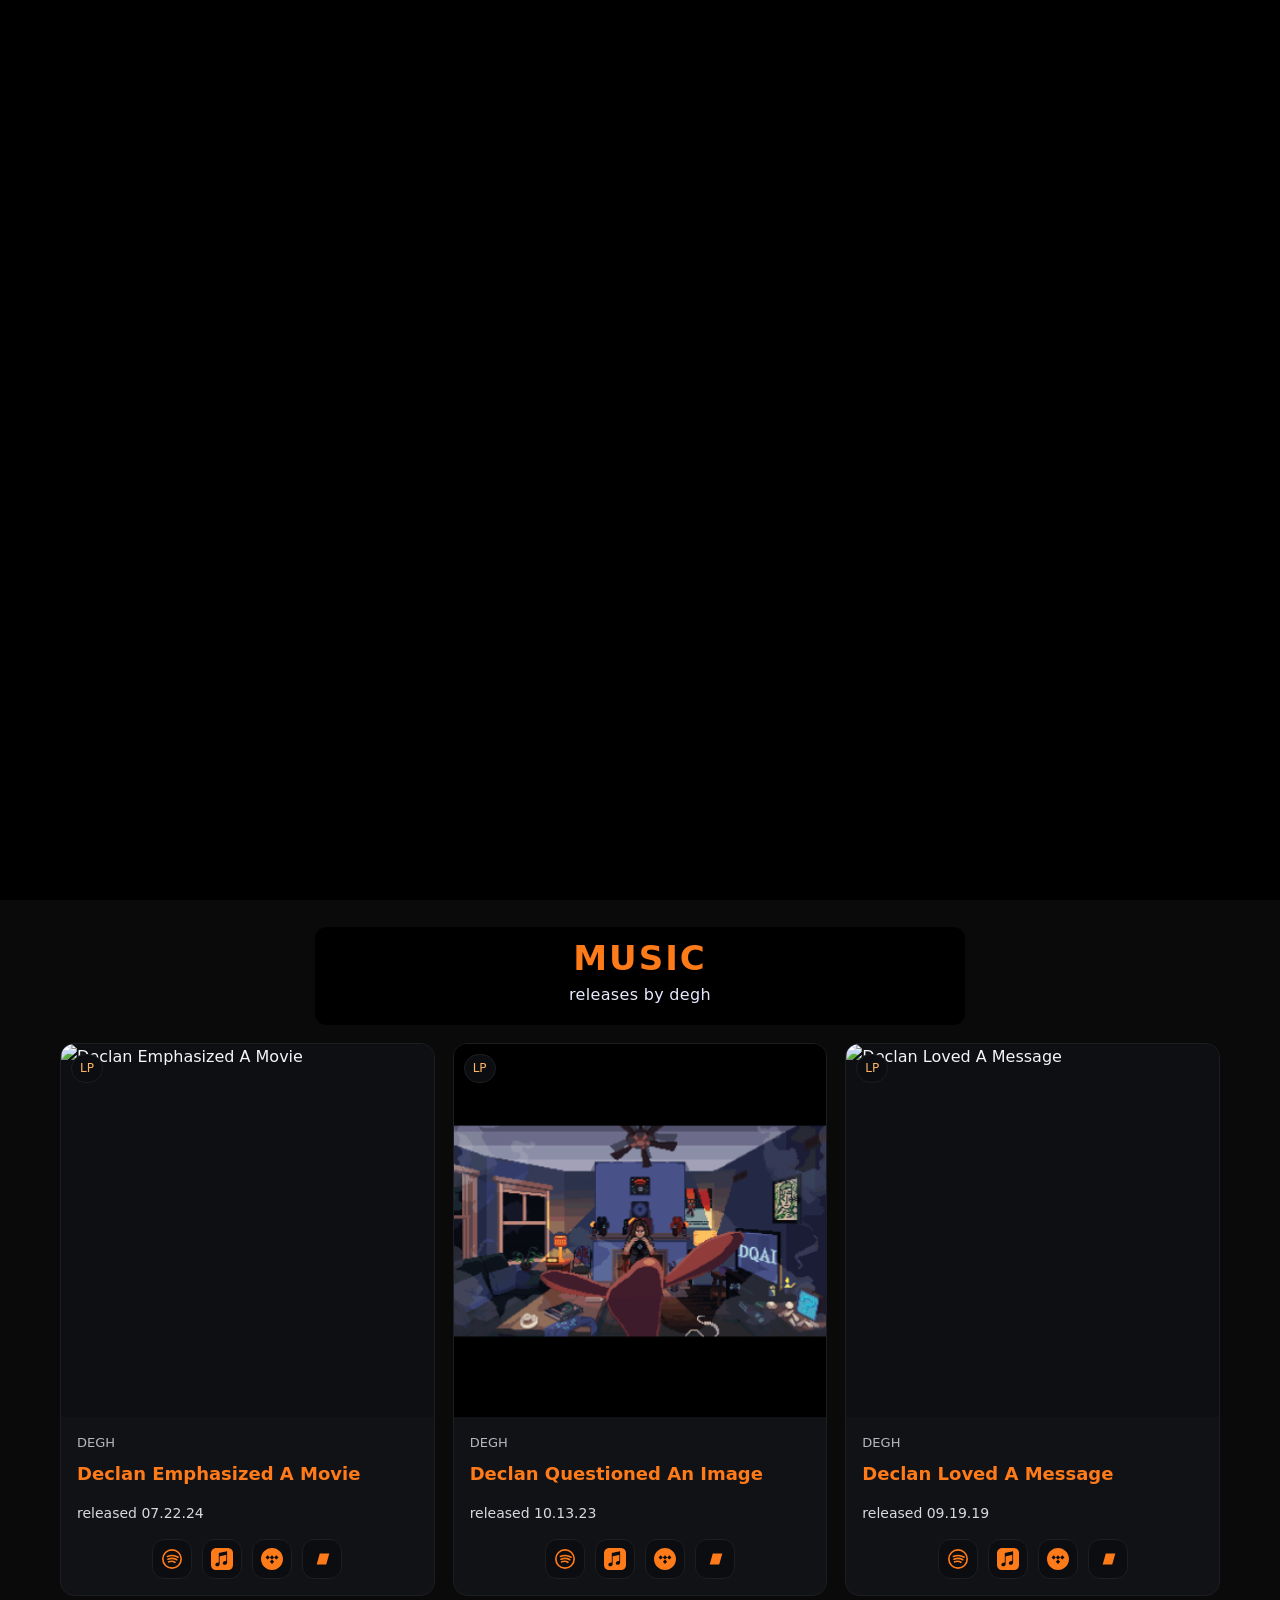
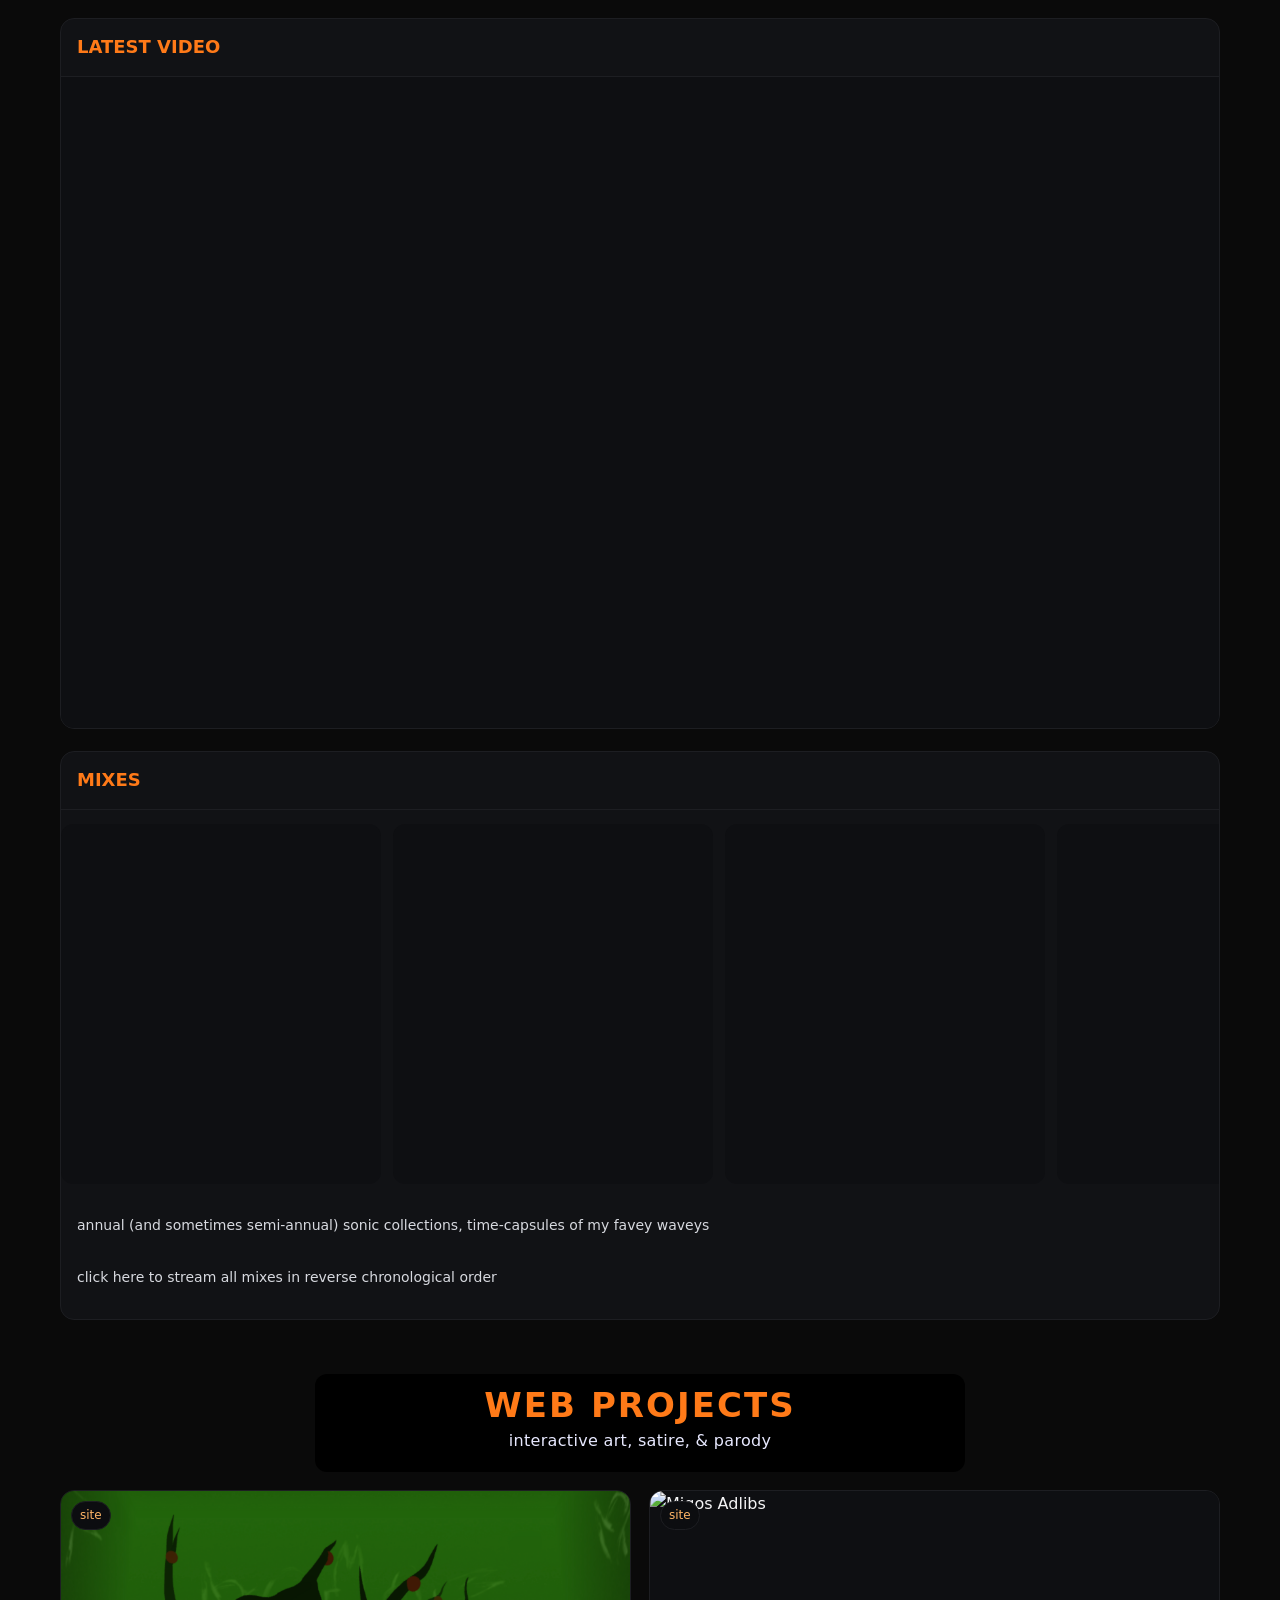
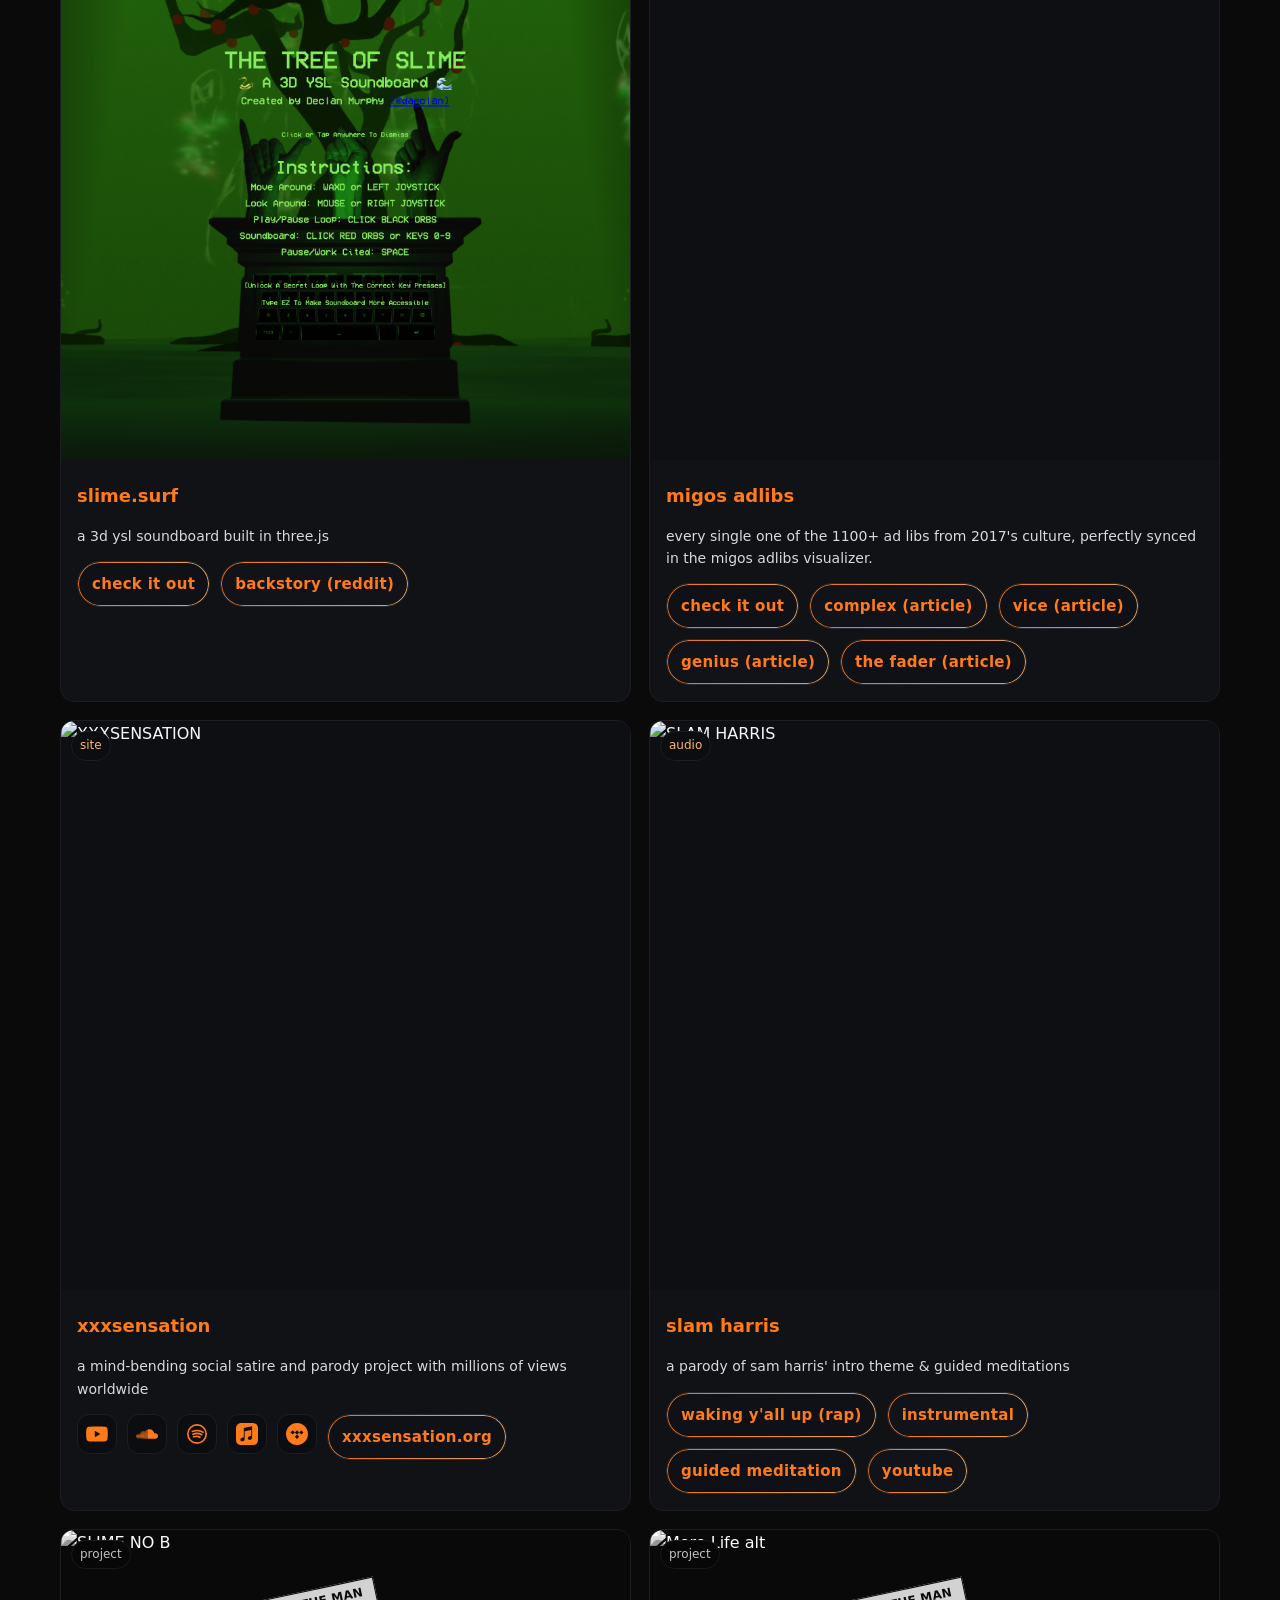
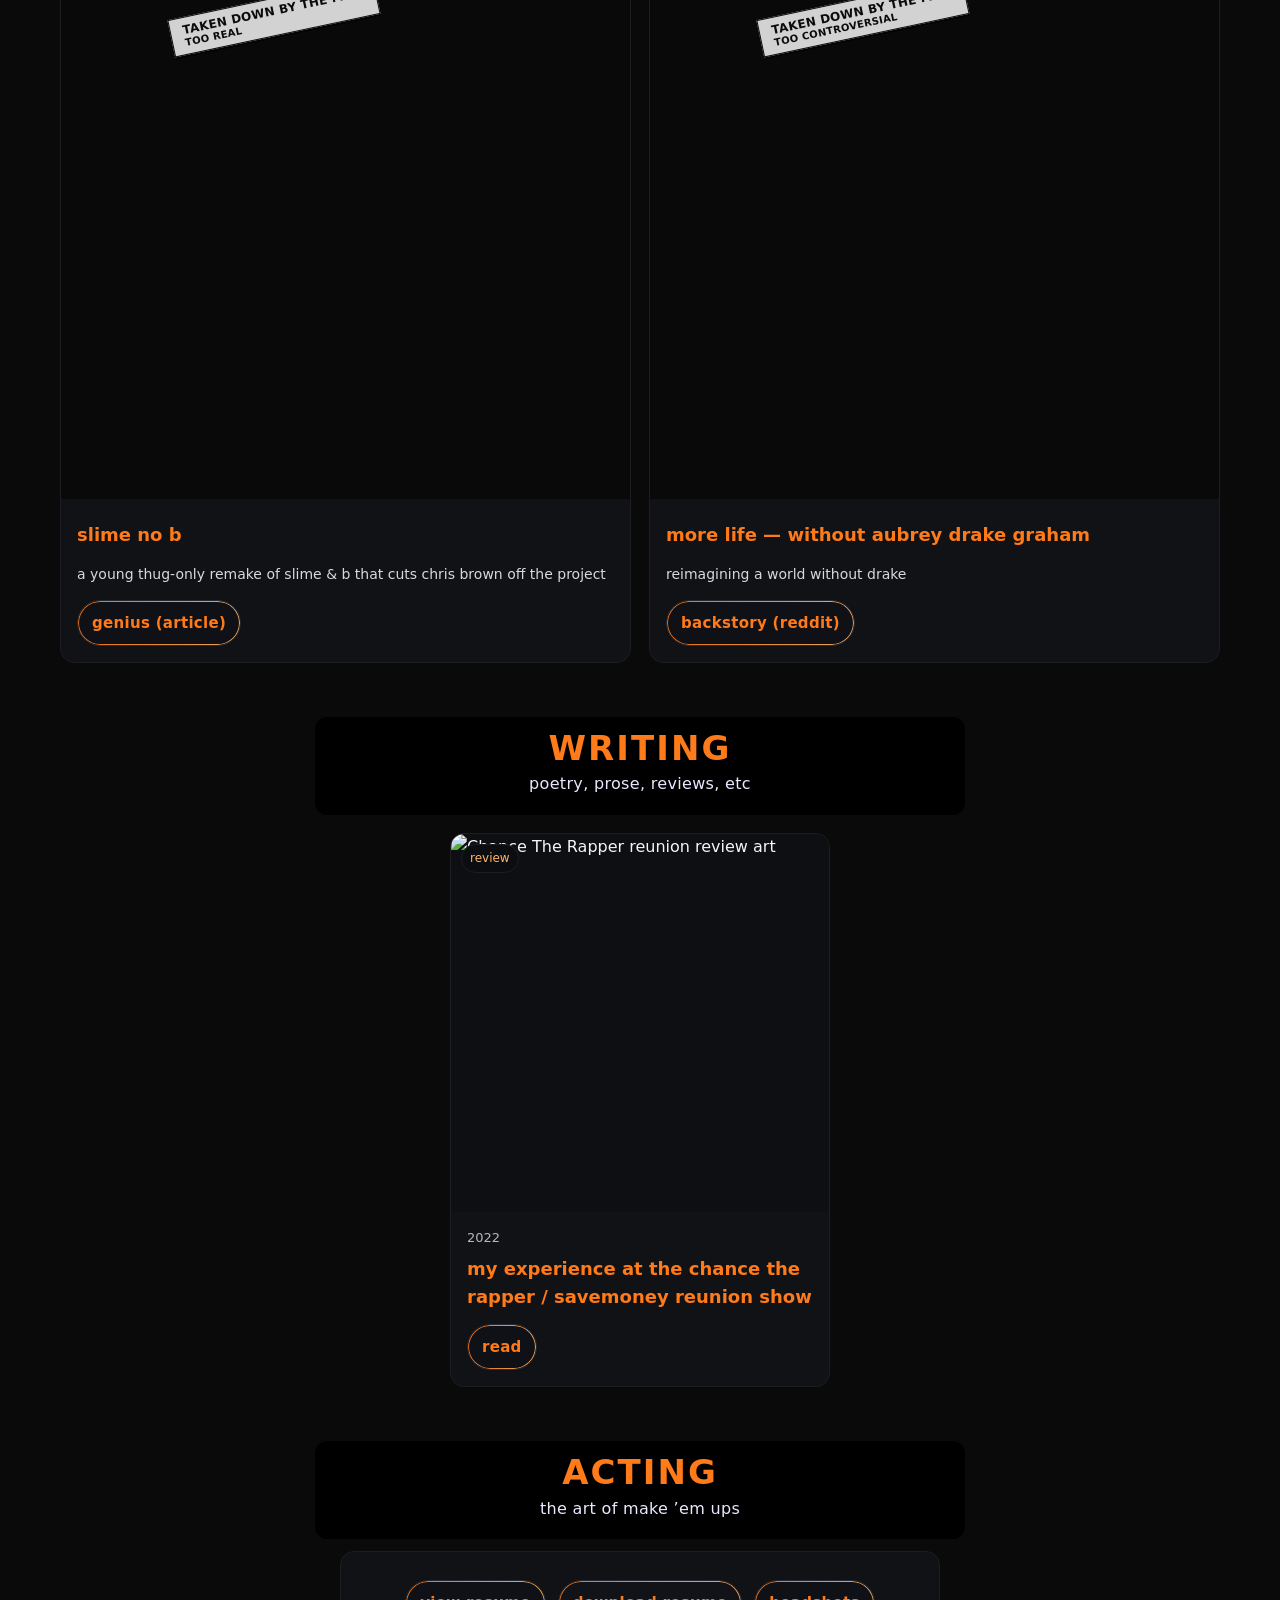
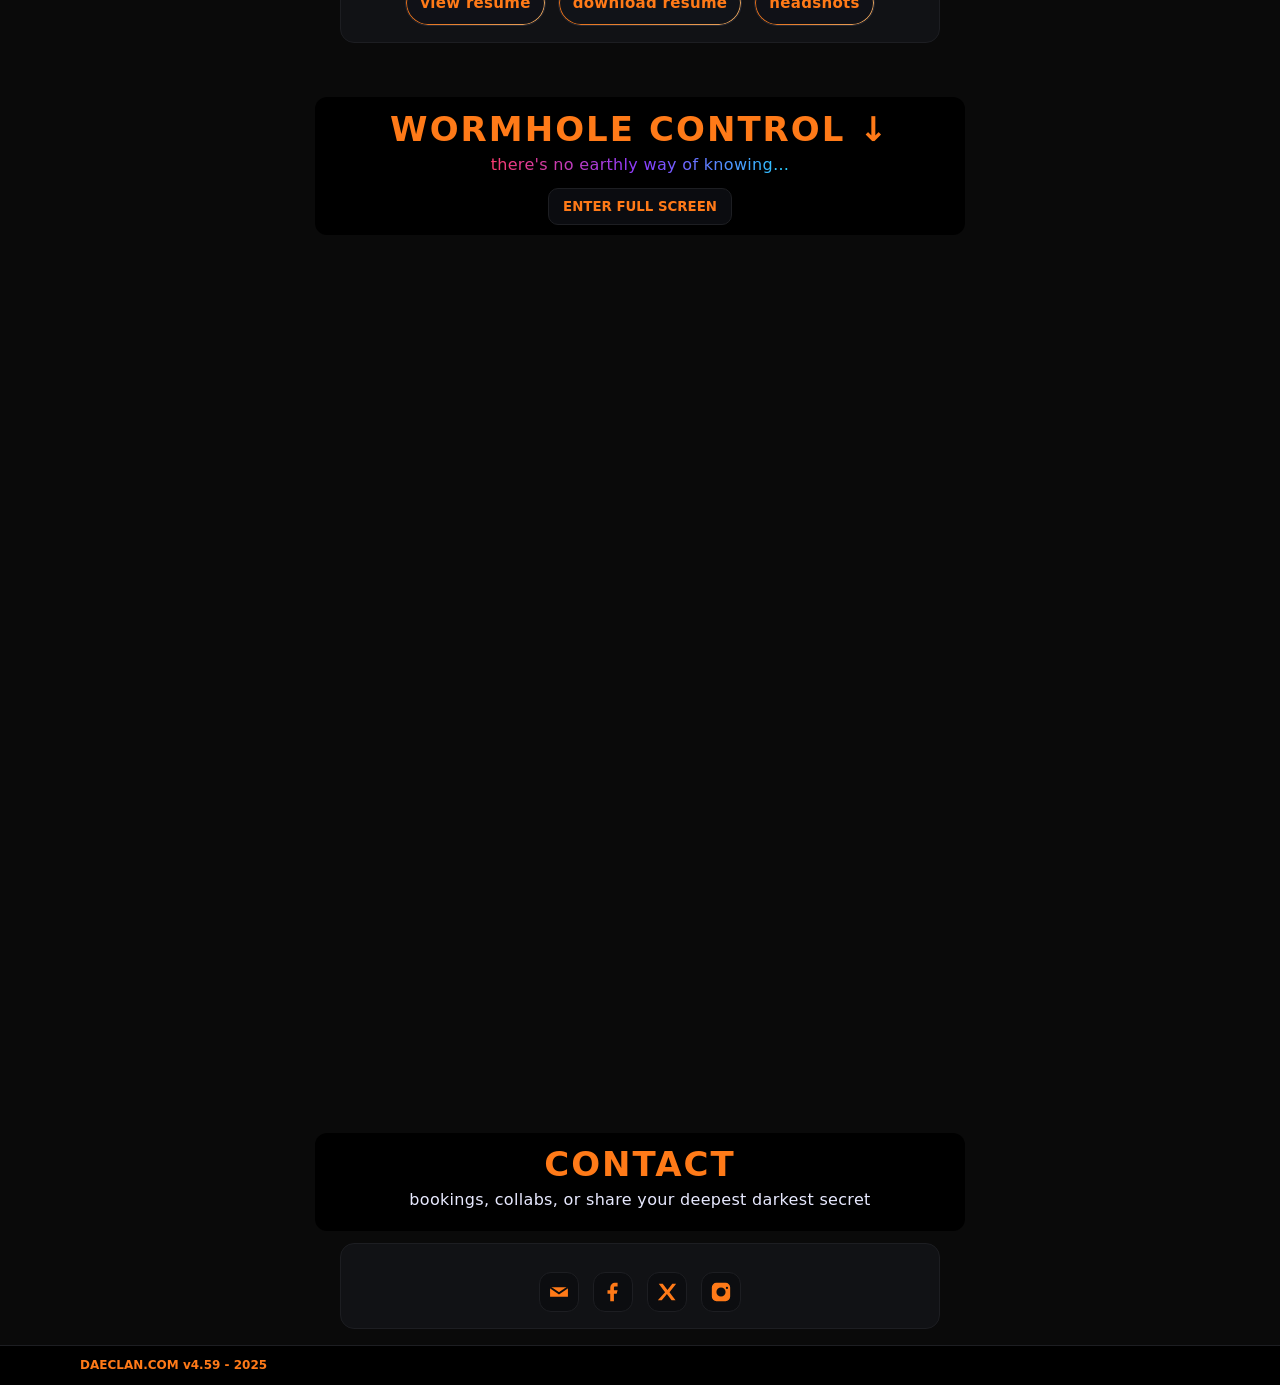
==== commit e0ad47a9: "4.59" ====
--- a/assets/index.html
+++ b/assets/index.html
@@ -43,7 +43,7 @@
     a{text-decoration:none;color:inherit}
 
     /* ===== FULLSCREEN LOADER ===== */
-    html.loading body{overflow:hidden;height:100svh;min-height:100vh}
+    html.loading body{overflow:hidden;}
     #loader{position:fixed;inset:0;background:#000;z-index:400000;display:grid;place-items:center;pointer-events:auto;opacity:1;transition:opacity .45s ease}
     html.loader-done #loader{opacity:0;pointer-events:none}
     #loaderStage{position:relative;width:100vw;height:100svh;min-height:100vh;display:grid;place-items:center}
@@ -140,6 +140,13 @@
     .section-head{width:calc(var(--tight)*100%);max-width:min(calc(var(--tight)*var(--maxw)),720px);margin:0 auto 12px;background:#000;border-radius:12px;padding:10px 16px;position:relative;z-index:2}
     .title{font-size:clamp(24px,3.8vw,34px);line-height:1.1;margin:.2rem 0 .25rem;font-weight:700;letter-spacing:.06em;text-transform:uppercase;text-align:center;color:var(--accent)}
     .subtitle{font-size:clamp(13px,2vw,16px);margin:0 auto 8px;color:#e8e9ff;text-align:center;text-transform:lowercase;letter-spacing:.02em}
+    #control .subtitle{
+      background:linear-gradient(90deg,#ff7a18,#ff3b6a,#8a3bff,#24d3ff,#ffea00);
+      -webkit-background-clip:text;
+      background-clip:text;
+      color:transparent;
+    }
+
 
     /* grid + cards etc. */
     .grid{display:grid;gap:18px;grid-template-columns:repeat(12,1fr)}
@@ -185,7 +192,7 @@
     .mixes-card{background:var(--panel);border:1px solid var(--line);border-radius:14px;overflow:hidden;position:relative;z-index:5}
     .mixes-head{padding:14px 16px;border-bottom:1px solid var(--line)}
     .mixes-title{margin:0;font-size:18px;font-weight:800;color:var(--accent)}
-    .mixes-desc{padding:0 16px 16px;color:#d7d9df;font-size:14px}.mixes-desc a{color:var(--accent);text-decoration:none}
+    .mixes-desc{padding:0 16px 16px;color:#d7d9df;font-size:14px}
     .mix-rail{display:flex;gap:12px;overflow-x:auto;padding:14px 16px 16px;-webkit-overflow-scrolling:touch;overscroll-behavior-x:contain;scroll-snap-type:x proximity;touch-action:pan-x}
     .mix-rail::-webkit-scrollbar{display:none}
     .mix-embed{flex:0 0 320px;height:360px;border:0;border-radius:12px;overflow:hidden;background:#0e0f12;scroll-snap-align:start;pointer-events:auto;position:relative;z-index:6}
@@ -232,6 +239,8 @@
     /* ===== FS controls (enter/exit) ===== */
     .fs-btn{appearance:none;border:1px solid var(--line);background:#0b0c10;color:var(--accent);
       padding:10px 14px;border-radius:10px;font-weight:800;font-family:"Clash Display",system-ui,sans-serif;pointer-events:auto}
+    @media (max-width: 767px){#fsEnter{display:none}}
+
     #fsExit{position:fixed;top:12px;right:12px;z-index:4500;display:none}
     :fullscreen #fsExit{display:inline-flex}
   </style>
@@ -633,7 +642,7 @@
 
   <footer role="contentinfo">
     <div class="footer-inner">
-      <small>DAECLAN.COM v4.57 - 2025</small>
+      <small>DAECLAN.COM v4.59 - 2025</small>
     </div>
   </footer>
 
@@ -786,6 +795,7 @@
     if(!canvas) return;
     const ctx=canvas.getContext('2d',{alpha:true});
     const DPR=Math.min(devicePixelRatio||1,2);
+    
     const LINE1='WELCOME TO', LINE2='DAECLAN . COM', ORANGE='#ff7a18';
     let W=1,H=1,glyphs=[],center={x:0,y:0};
     let marqueeFingerDown=false;
@@ -860,7 +870,7 @@
         let x=(W-totalW)/2;
         for(const ch of text){
           const w=ctx.measureText(ch).width;
-          glyphs.push({ch,x:x+w/2,y,size,phase:Math.random()*Math.PI*2,amp:(5+Math.random()*8)*DPR*.6,tilt:(Math.random()*0.04-0.02),color:ORANGE});
+          glyphs.push({ch,x:x+w/2,y,size,phase:Math.random()*Math.PI*2,amp:(Math.random()*8)*DPR*.6,tilt:(Math.random()*0.04-0.02),color:ORANGE});
           x+=w+spacing
         }
       }
@@ -888,12 +898,9 @@
       const eps = 0.001;
       const atTop = rawS <= eps;
 
-      // Update center for current frame
       center = {x:W/2,y:H/2};
 
-      // Mobile lock / unlock logic
       if(isMobile){
-        // If we've returned to the very top and no finger is down, unlock and re-enable animation
         if(atTop && !marqueeFingerDown && marqueeLocked){
           marqueeLocked=false;
           marqueeLockS=0;
@@ -902,7 +909,6 @@
 
         let justLocked=false;
         if(!marqueeLocked){
-          // Lock if user is touching at the top, or when we first leave the top due to scroll
           if((marqueeFingerDown && atTop) || (!atTop)){
             marqueeLocked=true;
             marqueeLockS=rawS;
@@ -913,7 +919,6 @@
           lockMarqueeGlyphs(t, rawS, isSmallMobile);
         }
       }else{
-        // Desktop: ensure we are not stuck in a locked state
         if(marqueeLocked){
           marqueeLocked=false;
           marqueeLockS=0;
@@ -969,12 +974,13 @@
         ctx.globalCompositeOperation='source-over';
         ctx.restore();
       }
-      canvas.style.opacity = fade <= 0.001 ? '0' : String(fade);
+      canvas.style.opacity = fade <= 0.001 ? 0 : String(fade);
       requestAnimationFrame(draw);
     }
     requestAnimationFrame(draw);
   })();
   </script>
+
 
   <script>
   /* Wormhole shader + controls */
@@ -1116,15 +1122,17 @@
 
       const isTouchPointer = (e.pointerType === 'touch' || e.pointerType === 'pen' || IS_TOUCH_DEVICE);
       if(isTouchPointer){
-        // On touch devices (phones/tablets), just do a single, lighter ripple and skip drag trails.
+        // On touch devices (phones/tablets), do an initial ripple and enable drag trails.
         addRipple(x, y);
-        dragging = false;
-        return;
-      }
-
-      // Desktop: allow dense burst + drag trails.
-      for (let i = 0; i < 3; i++) addRipple(x, y);
-      dragging=true; lastX=x; lastYp=y; lastT=performance.now();
+        dragging = true;
+        lastX = x;
+        lastYp = y;
+        lastT = performance.now();
+      } else {
+        // Desktop: allow dense burst + drag trails.
+        for (let i = 0; i < 3; i++) addRipple(x, y);
+        dragging=true; lastX=x; lastYp=y; lastT=performance.now();
+      }
     }, { passive: true, capture: true });
 
     window.addEventListener('pointermove', e=>{
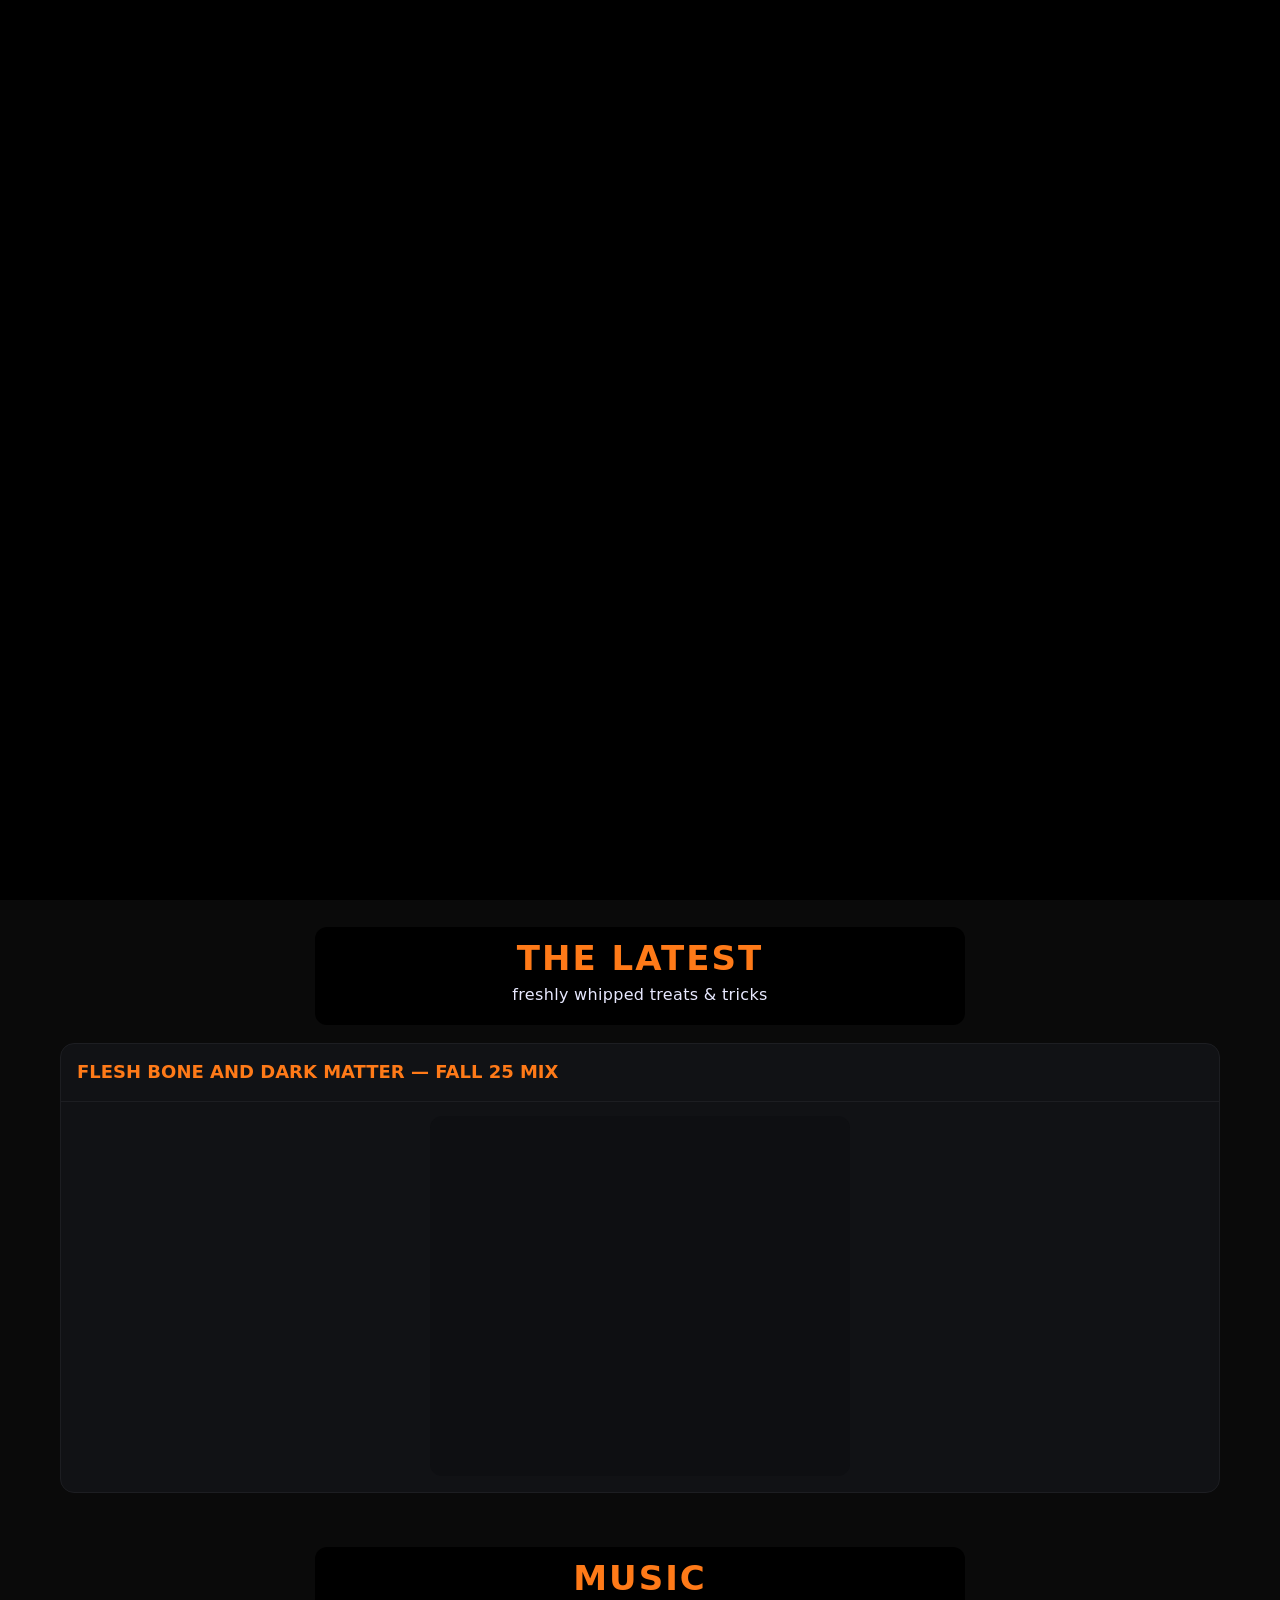
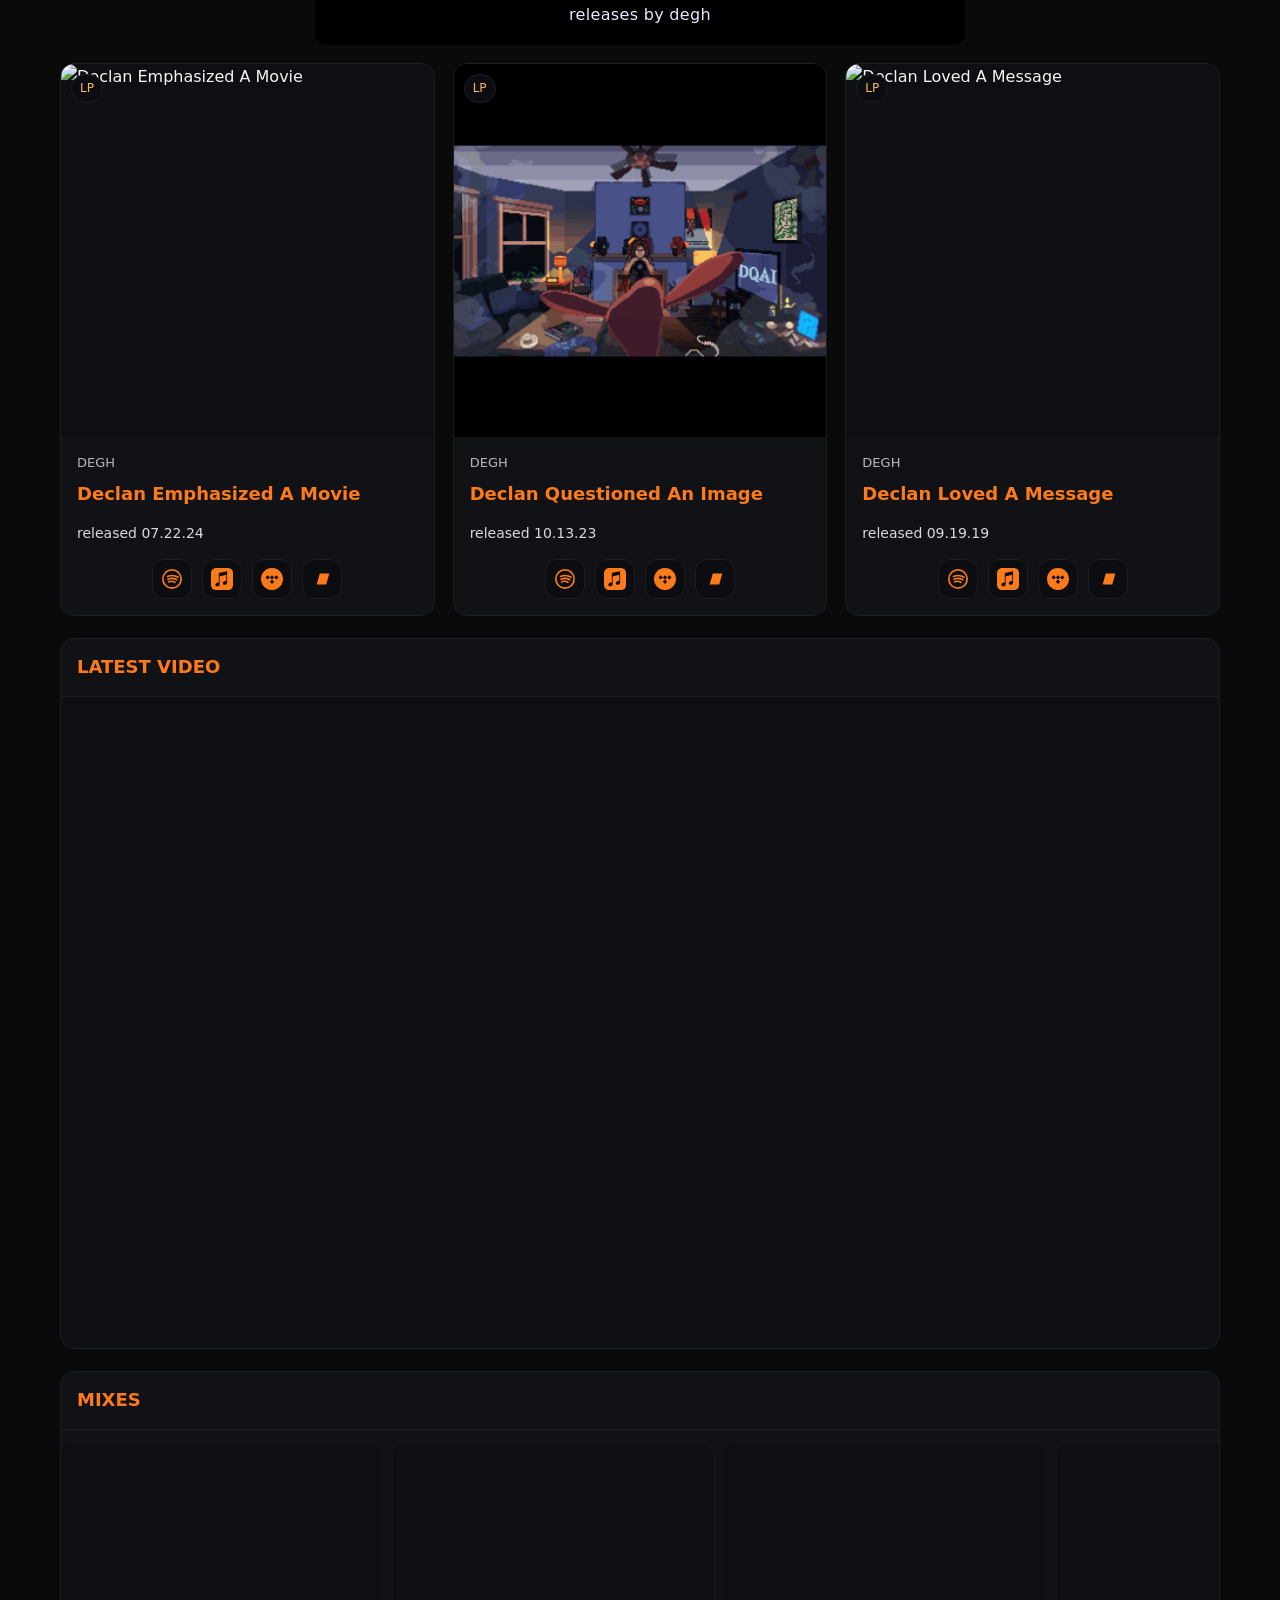
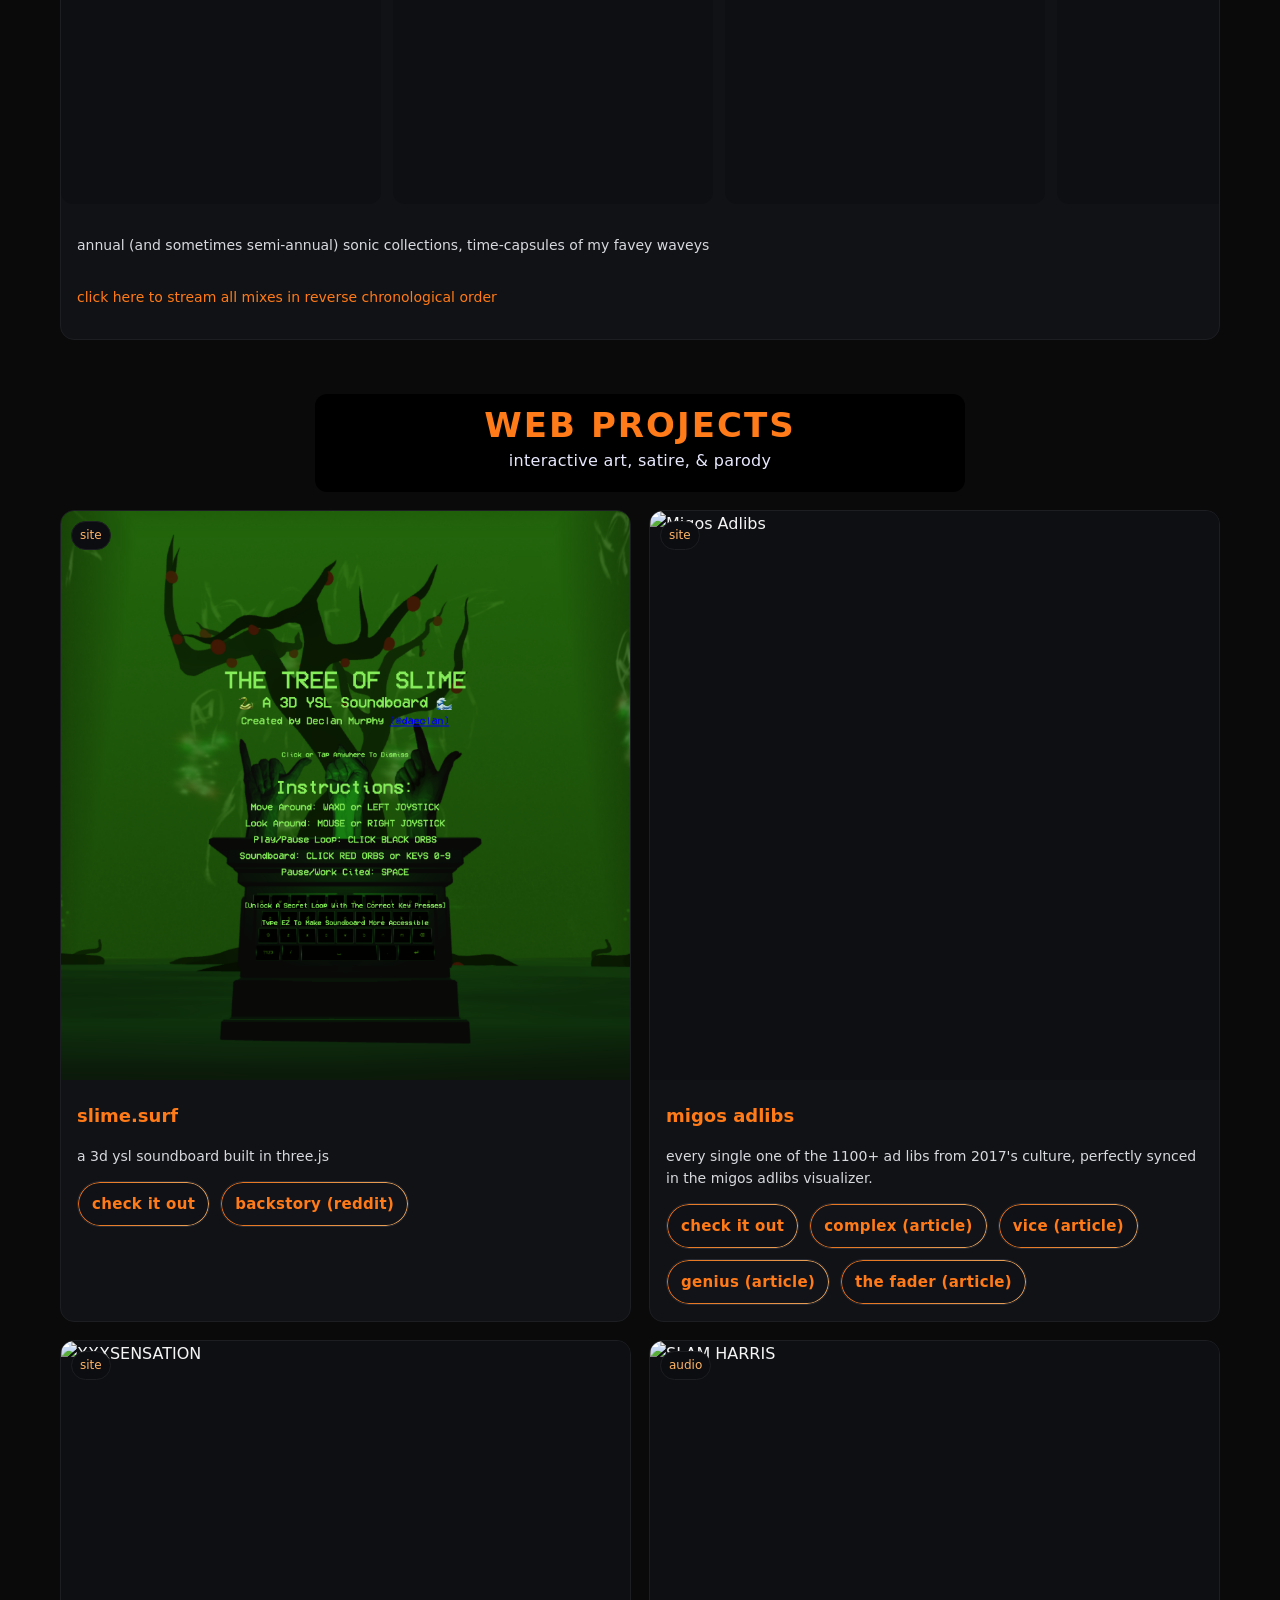
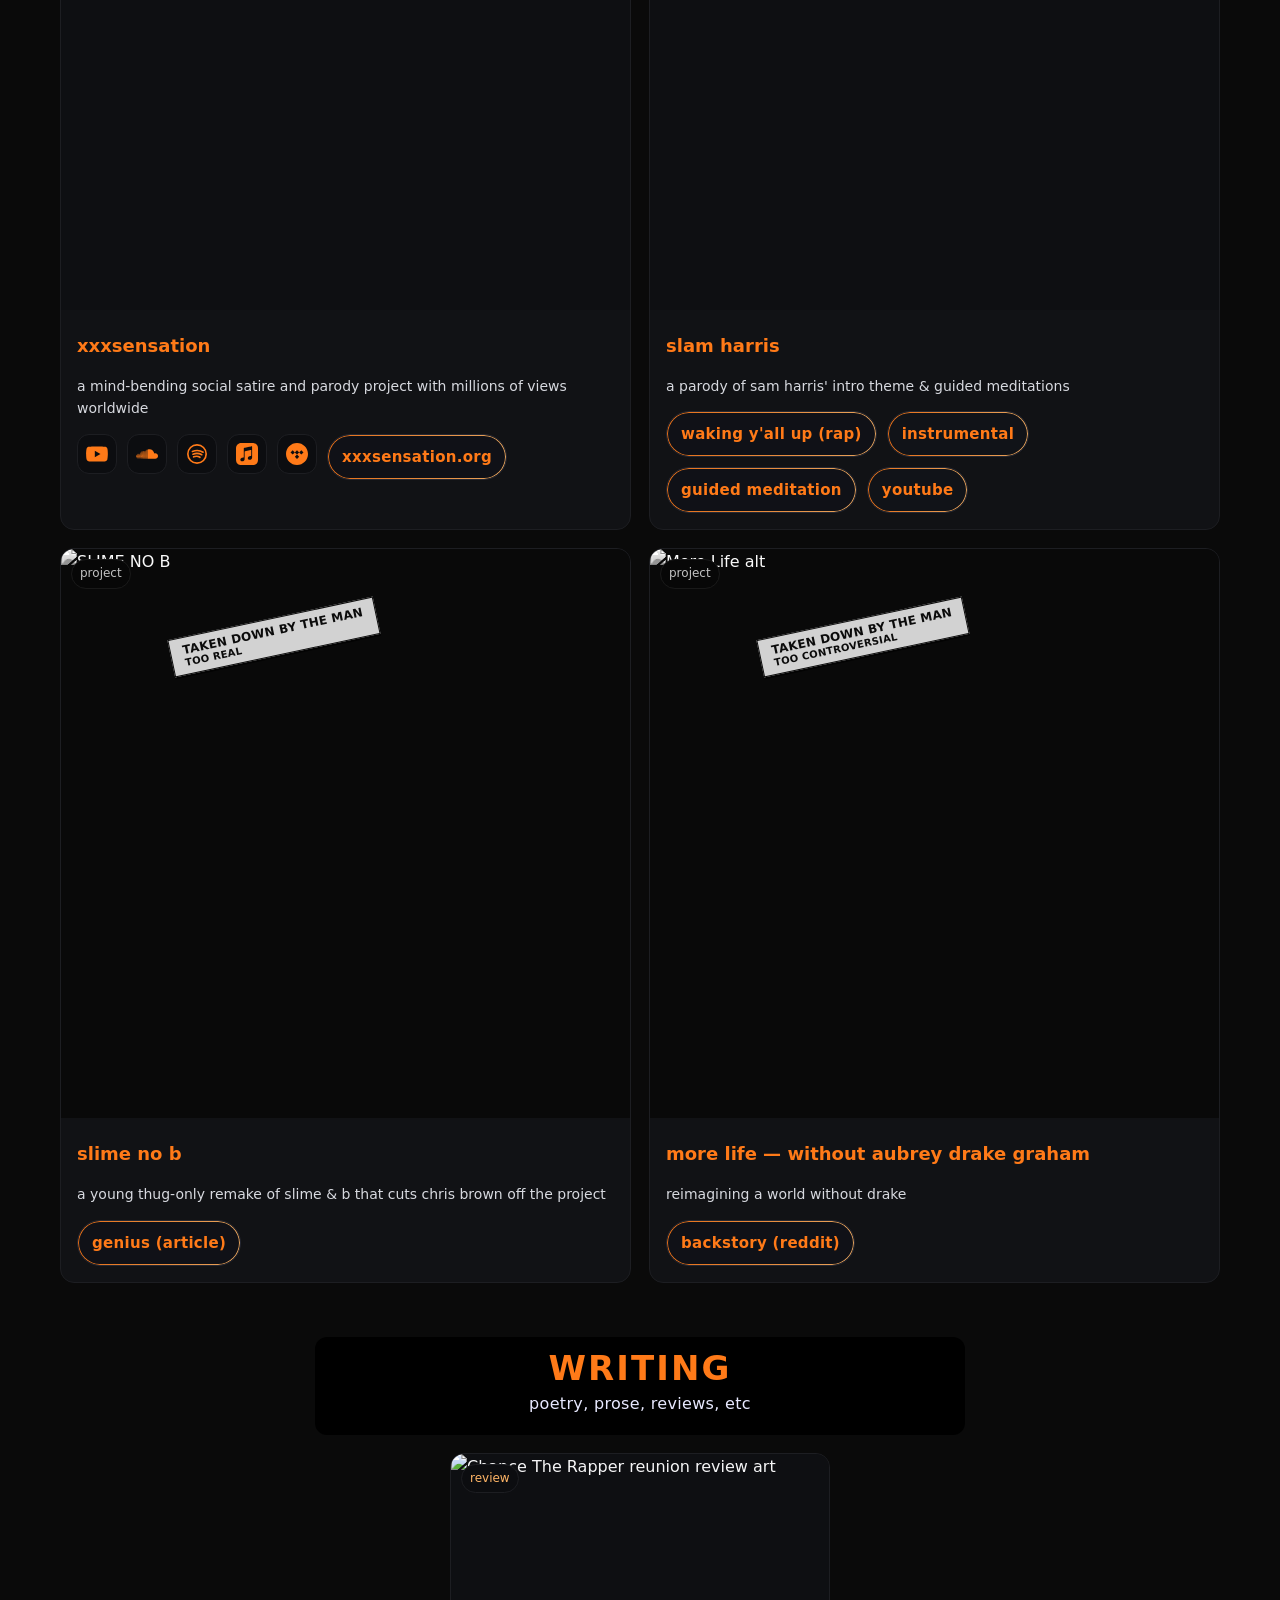
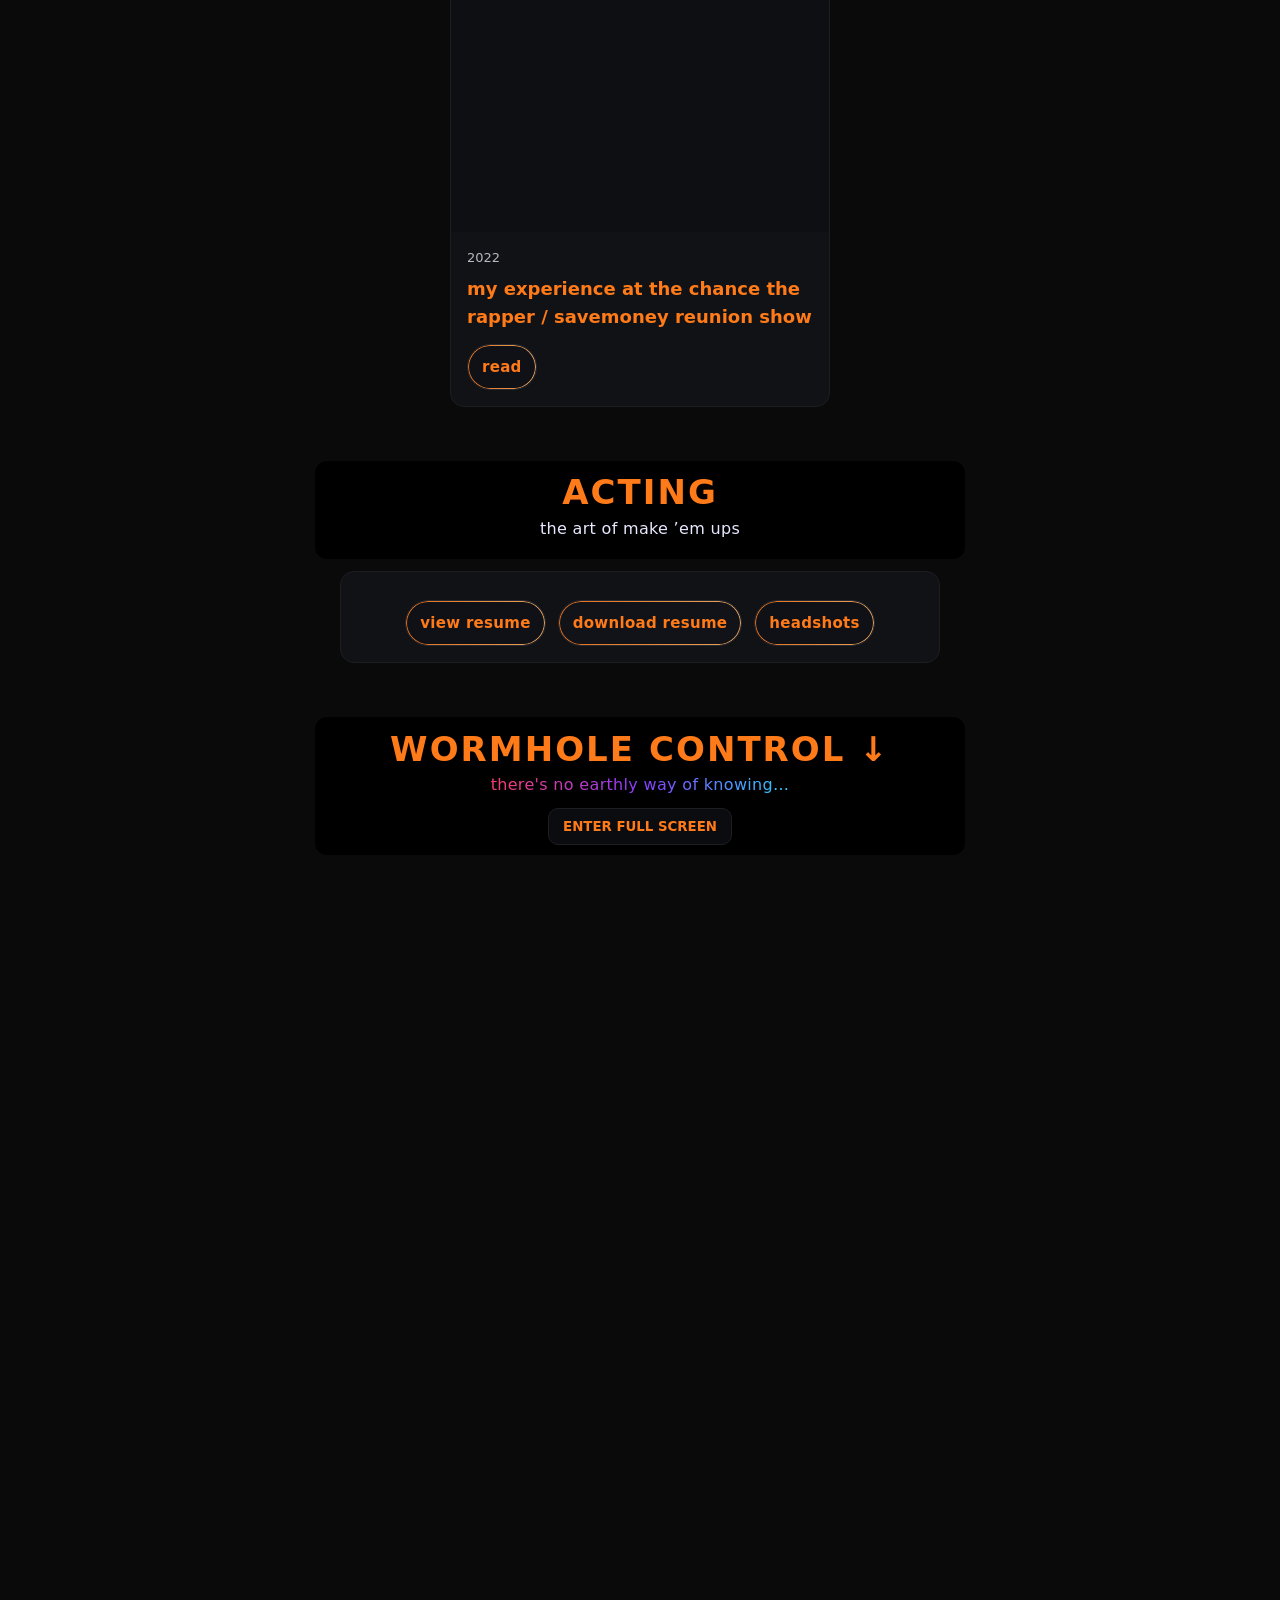
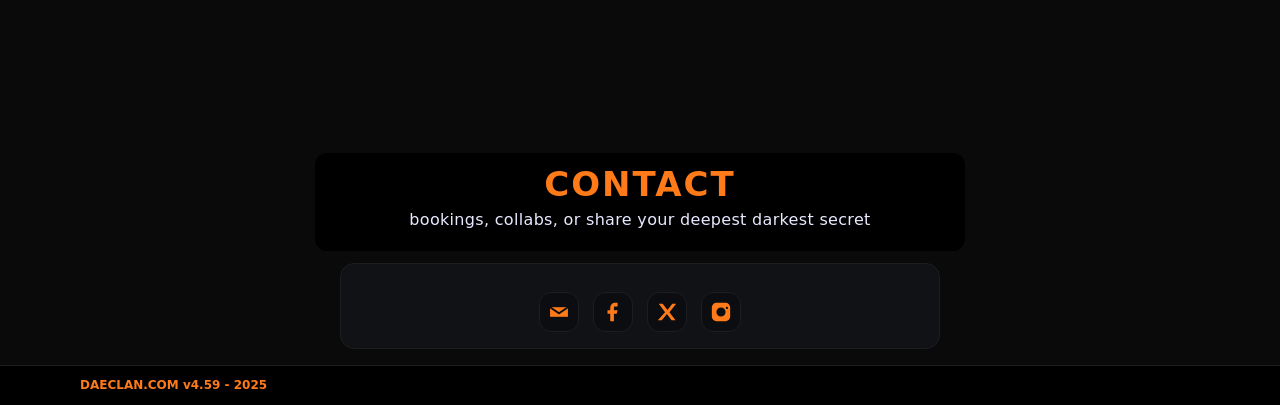
==== commit 00ce23f6: "v4.6 (ipad fix)" ====
--- a/assets/index.html
+++ b/assets/index.html
@@ -46,7 +46,7 @@
     html.loading body{overflow:hidden;}
     #loader{position:fixed;inset:0;background:#000;z-index:400000;display:grid;place-items:center;pointer-events:auto;opacity:1;transition:opacity .45s ease}
     html.loader-done #loader{opacity:0;pointer-events:none}
-    #loaderStage{position:relative;width:100vw;height:100svh;min-height:100vh;display:grid;place-items:center}
+    #loaderStage{position:relative;width:100%;height:100%;display:grid;place-items:center}
     #loaderGL{position:absolute;inset:0;width:100%;height:100%;display:block;opacity:0;transition:opacity .6s ease}
     html.bg-ready #loaderGL{opacity:1}
     .preload-msg{position:absolute; z-index:3; inset:0; display:grid; place-items:center;
@@ -193,6 +193,7 @@
     .mixes-head{padding:14px 16px;border-bottom:1px solid var(--line)}
     .mixes-title{margin:0;font-size:18px;font-weight:800;color:var(--accent)}
     .mixes-desc{padding:0 16px 16px;color:#d7d9df;font-size:14px}
+  .mixes-desc a{color:var(--accent);text-decoration:none}
     .mix-rail{display:flex;gap:12px;overflow-x:auto;padding:14px 16px 16px;-webkit-overflow-scrolling:touch;overscroll-behavior-x:contain;scroll-snap-type:x proximity;touch-action:pan-x}
     .mix-rail::-webkit-scrollbar{display:none}
     .mix-embed{flex:0 0 320px;height:360px;border:0;border-radius:12px;overflow:hidden;background:#0e0f12;scroll-snap-align:start;pointer-events:auto;position:relative;z-index:6}
@@ -369,6 +370,38 @@
   <div class="heroSpacer" aria-hidden="true"></div>
 
   <main id="main">
+
+    <!-- LATEST CREATION -->
+    <section id="latest-creation" class="section container">
+      <div class="section-head">
+        <h2 class="title">THE LATEST</h2>
+        <p class="subtitle">freshly whipped treats & tricks</p>
+      </div>
+
+      <div class="grid" style="margin-top:18px;">
+        <article class="col-12 mixes-card">
+          <div class="mixes-head">
+            <h3 class="mixes-title">FLESH BONE AND DARK MATTER — FALL 25 MIX</h3>
+          </div>
+          <div style="padding:14px 16px 16px;">
+            <div style="width:100%;max-width:420px;margin:0 auto;">
+              <div style="width:100%;height:360px;border-radius:12px;overflow:hidden;background:#0e0f12;">
+                <iframe
+                  class="latest-mix-embed"
+                  loading="lazy"
+                  scrolling="no"
+                  allow="autoplay; encrypted-media; fullscreen; clipboard-write; picture-in-picture"
+                  src="https://www.mixcloud.com/widget/iframe/?hide_cover=0&light=0&feed=%2Fdegh-ii%2Fflesh-bone-and-dark-matter-fall-25-mix%2F"
+                  title="Flesh Bone and Dark Matter (fall '25 mix)"
+                  style="border:0;width:100%;height:100%;"
+                ></iframe>
+              </div>
+            </div>
+          </div>
+        </article>
+      </div>
+    </section>
+
     <!-- MUSIC -->
     <section id="music" class="section container">
       <div class="section-head"><h2 class="title">MUSIC</h2><p class="subtitle">releases by degh</p></div>
@@ -446,6 +479,9 @@
         <article class="col-12 mixes-card">
           <div class="mixes-head"><h3 class="mixes-title">MIXES</h3></div>
           <div class="mix-rail" id="mixRail" data-mixcount="20">
+
+            <iframe class="mix-embed" loading="lazy" scrolling="no" allow="autoplay; encrypted-media; fullscreen; clipboard-write; picture-in-picture" src="https://www.mixcloud.com/widget/iframe/?hide_cover=0&light=0&feed=%2Fdegh-ii%2Fflesh-bone-and-dark-matter-fall-25-mix%2F" title="FLESH BONE AND DARK MATTER (fall '25 mix)"></iframe>
+
             <iframe class="mix-embed" loading="lazy" scrolling="no" allow="autoplay; encrypted-media; fullscreen; clipboard-write; picture-in-picture" src="https://www.mixcloud.com/widget/iframe/?hide_cover=0&light=0&feed=%2Fdegh-ii%2Fits-all-illusions-winter-24-mix%2F" title="IT'S ALL ILLUSIONS (winter '24 mix)"></iframe>
             <iframe class="mix-embed" loading="lazy" scrolling="no" allow="autoplay; encrypted-media; fullscreen; clipboard-write; picture-in-picture" src="https://www.mixcloud.com/widget/iframe/?hide_cover=0&light=0&feed=%2Fdegh-ii%2Fdegh-vs-the-unblinking-giants-summer-23-mix%2F" title="DEGH vs the Unblinking Giants (summer '23)"></iframe>
             <iframe class="mix-embed" loading="lazy" scrolling="no" allow="autoplay; encrypted-media; fullscreen; clipboard-write; picture-in-picture" src="https://www.mixcloud.com/widget/iframe/?hide_cover=0&light=0&feed=%2Fdegh%2Fits-absurd-spring-22-mini-mix%2F" title="it's absurd (spring '22)"></iframe>
@@ -1683,4 +1719,4 @@
   })();
   </script>
 </body>
-</html>+</html>
